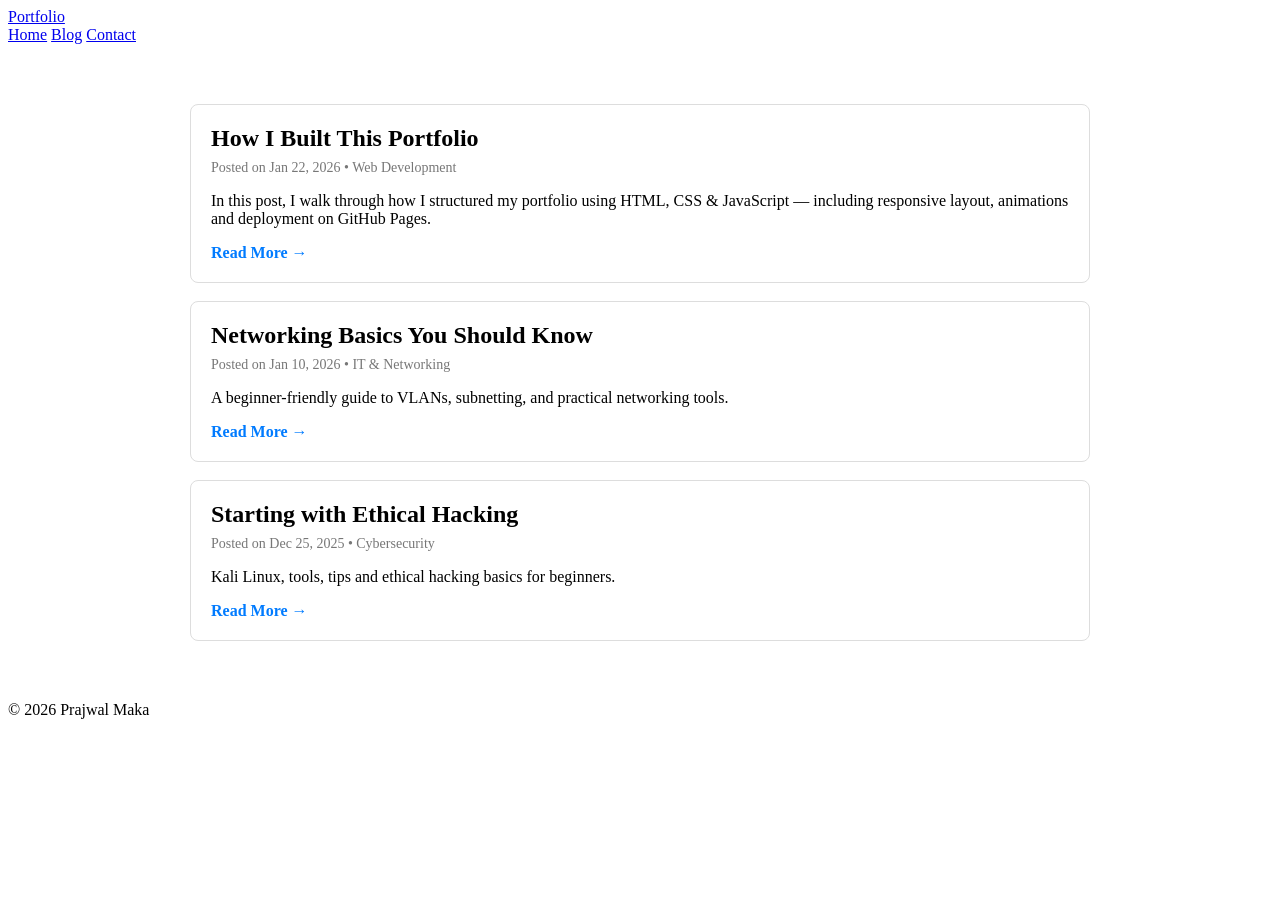
==== blog.html @ 4ab52809 "added blog.html" ====
<!DOCTYPE html>
<html lang="en">
<head>
  <meta charset="UTF-8">
  <meta name="viewport" content="width=device-width, initial-scale=1.0">
  <title>Blog | Prajwal Maka</title>
  <link rel="stylesheet" href="CSS/style.css">
  <style>
    /* Additional blog styles */
    .blog-section {
      max-width: 900px;
      margin: 60px auto;
      padding: 0 20px;
    }
    .blog-card {
      border: 1px solid #ddd;
      padding: 20px;
      margin: 18px 0;
      border-radius: 8px;
      transition: 0.3s;
    }
    .blog-card:hover {
      box-shadow: 0 2px 8px rgba(0,0,0,0.15);
    }
    .blog-card h2 {
      margin: 0 0 8px;
    }
    .blog-meta {
      color: #777;
      font-size: 14px;
      margin-bottom: 8px;
    }
    .read-more {
      color: #007bff;
      text-decoration: none;
      font-weight: bold;
    }
    .read-more:hover {
      text-decoration: underline;
    }
  </style>
</head>
<body>

  <!-- Include your existing Header -->
  <header class="header">
    <a href="index.html" class="logo">Portfolio</a>
    <nav class="navbar">
      <a href="index.html">Home</a>
      <a href="blog.html" class="active">Blog</a>
      <a href="contact.html">Contact</a>
    </nav>
  </header>

  <!-- Blog content -->
  <section class="blog-section">

    <div class="blog-card">
      <h2>How I Built This Portfolio</h2>
      <div class="blog-meta">Posted on Jan 22, 2026 • Web Development</div>
      <p>
        In this post, I walk through how I structured my portfolio using HTML, CSS & JavaScript —
        including responsive layout, animations and deployment on GitHub Pages.
      </p>
      <a href="#" class="read-more">Read More →</a>
    </div>

    <div class="blog-card">
      <h2>Networking Basics You Should Know</h2>
      <div class="blog-meta">Posted on Jan 10, 2026 • IT & Networking</div>
      <p>
        A beginner-friendly guide to VLANs, subnetting, and practical networking tools.
      </p>
      <a href="#" class="read-more">Read More →</a>
    </div>

    <div class="blog-card">
      <h2>Starting with Ethical Hacking</h2>
      <div class="blog-meta">Posted on Dec 25, 2025 • Cybersecurity</div>
      <p>
        Kali Linux, tools, tips and ethical hacking basics for beginners.
      </p>
      <a href="#" class="read-more">Read More →</a>
    </div>

  </section>

  <!-- Footer -->
  <footer class="footer">
    <p>&copy; 2026 Prajwal Maka</p>
  </footer>

</body>
</html>
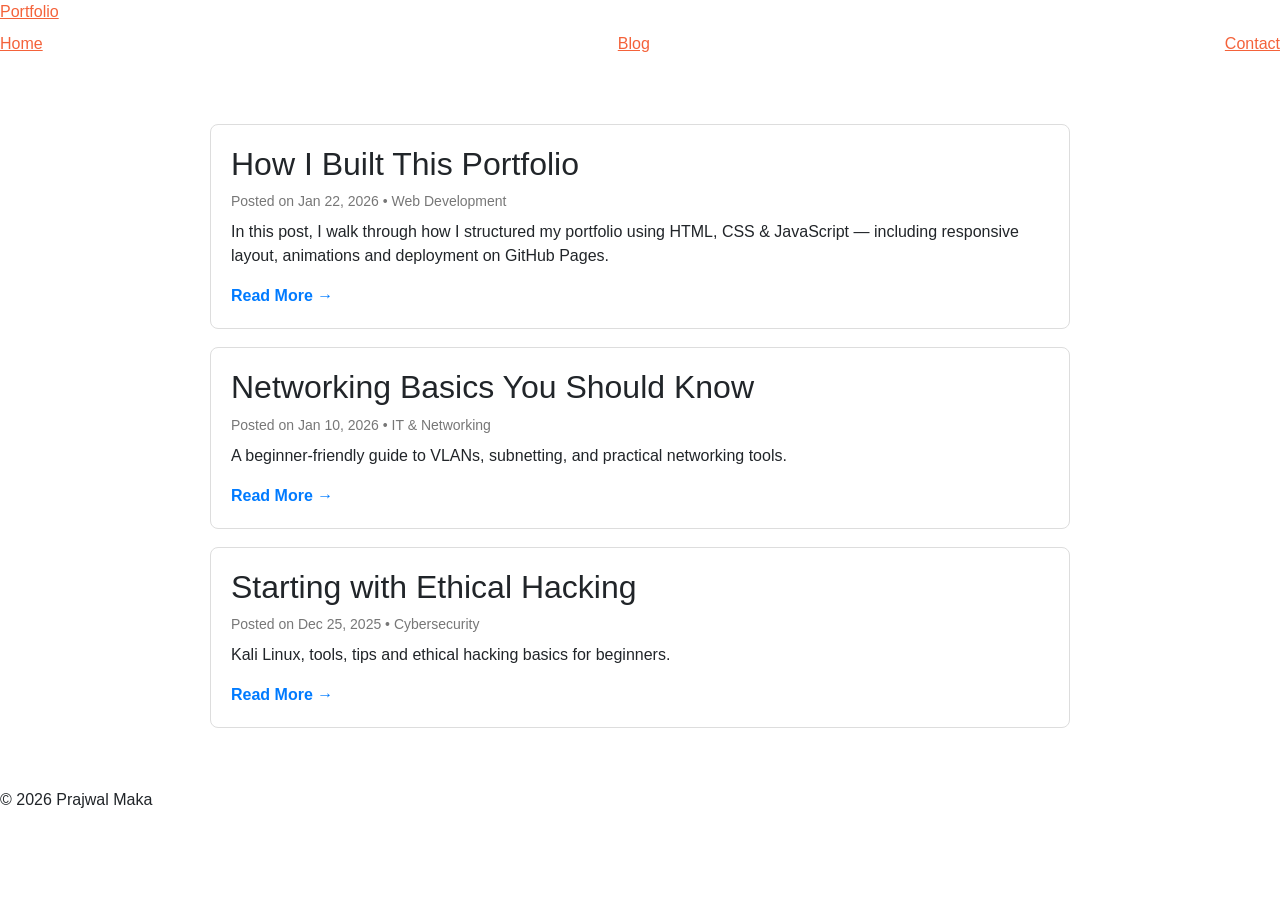
==== commit 87007131: "Update blog.html" ====
--- a/blog.html
+++ b/blog.html
@@ -4,7 +4,7 @@
   <meta charset="UTF-8">
   <meta name="viewport" content="width=device-width, initial-scale=1.0">
   <title>Blog | Prajwal Maka</title>
-  <link rel="stylesheet" href="CSS/style.css">
+  <link rel="stylesheet" href="CSS/styles.css">
   <style>
     /* Additional blog styles */
     .blog-section {
--- a/CSS/styles.css
+++ b/CSS/styles.css
@@ -0,0 +1,10997 @@
+
+@charset "UTF-8";
+/*!
+* Start Bootstrap - Creative v7.0.7 (https://startbootstrap.com/theme/creative)
+* Copyright 2013-2023 Start Bootstrap
+* Licensed under MIT (https://github.com/StartBootstrap/startbootstrap-creative/blob/master/LICENSE)
+*/
+/*!
+ * Bootstrap  v5.2.3 (https://getbootstrap.com/)
+ * Copyright 2011-2022 The Bootstrap Authors
+ * Copyright 2011-2022 Twitter, Inc.
+ * Licensed under MIT (https://github.com/twbs/bootstrap/blob/main/LICENSE)
+ */
+:root {
+  --bs-blue: #0d6efd;
+  --bs-indigo: #6610f2;
+  --bs-purple: #6f42c1;
+  --bs-pink: #d63384;
+  --bs-red: #dc3545;
+  --bs-orange: #f4623a;
+  --bs-yellow: #ffc107;
+  --bs-green: #198754;
+  --bs-teal: #20c997;
+  --bs-cyan: #0dcaf0;
+  --bs-black: #000;
+  --bs-white: #fff;
+  --bs-gray: #6c757d;
+  --bs-gray-dark: #343a40;
+  --bs-gray-100: #f8f9fa;
+  --bs-gray-200: #e9ecef;
+  --bs-gray-300: #dee2e6;
+  --bs-gray-400: #ced4da;
+  --bs-gray-500: #adb5bd;
+  --bs-gray-600: #6c757d;
+  --bs-gray-700: #495057;
+  --bs-gray-800: #343a40;
+  --bs-gray-900: #212529;
+  --bs-primary: #f4623a;
+  --bs-secondary: #6c757d;
+  --bs-success: #198754;
+  --bs-info: #0dcaf0;
+  --bs-warning: #ffc107;
+  --bs-danger: #dc3545;
+  --bs-light: #f8f9fa;
+  --bs-dark: #212529;
+  --bs-primary-rgb: 244, 98, 58;
+  --bs-secondary-rgb: 108, 117, 125;
+  --bs-success-rgb: 25, 135, 84;
+  --bs-info-rgb: 13, 202, 240;
+  --bs-warning-rgb: 255, 193, 7;
+  --bs-danger-rgb: 220, 53, 69;
+  --bs-light-rgb: 248, 249, 250;
+  --bs-dark-rgb: 33, 37, 41;
+  --bs-white-rgb: 255, 255, 255;
+  --bs-black-rgb: 0, 0, 0;
+  --bs-body-color-rgb: 33, 37, 41;
+  --bs-body-bg-rgb: 255, 255, 255;
+  --bs-font-sans-serif: "Merriweather Sans", -apple-system, BlinkMacSystemFont, "Segoe UI", Roboto, "Helvetica Neue", Arial, "Noto Sans", sans-serif, "Apple Color Emoji", "Segoe UI Emoji", "Segoe UI Symbol", "Noto Color Emoji";
+  --bs-font-monospace: SFMono-Regular, Menlo, Monaco, Consolas, "Liberation Mono", "Courier New", monospace;
+  --bs-gradient: linear-gradient(180deg, rgba(255, 255, 255, 0.15), rgba(255, 255, 255, 0));
+  --bs-body-font-family: Merriweather, -apple-system, BlinkMacSystemFont, Segoe UI, Roboto, Helvetica Neue, Arial, Noto Sans, sans-serif, Apple Color Emoji, Segoe UI Emoji, Segoe UI Symbol, Noto Color Emoji;
+  --bs-body-font-size: 1rem;
+  --bs-body-font-weight: 400;
+  --bs-body-line-height: 1.5;
+  --bs-body-color: #212529;
+  --bs-body-bg: #fff;
+  --bs-border-width: 1px;
+  --bs-border-style: solid;
+  --bs-border-color: #dee2e6;
+  --bs-border-color-translucent: rgba(0, 0, 0, 0.175);
+  --bs-border-radius: 0.375rem;
+  --bs-border-radius-sm: 0.25rem;
+  --bs-border-radius-lg: 0.5rem;
+  --bs-border-radius-xl: 1rem;
+  --bs-border-radius-2xl: 2rem;
+  --bs-border-radius-pill: 50rem;
+  --bs-link-color: #f4623a;
+  --bs-link-hover-color: #c34e2e;
+  --bs-code-color: #d63384;
+  --bs-highlight-bg: #fff3cd;
+}
+
+*,
+*::before,
+*::after {
+  box-sizing: border-box;
+}
+
+@media (prefers-reduced-motion: no-preference) {
+  :root {
+    scroll-behavior: smooth;
+  }
+}
+
+body {
+  margin: 0;
+  font-family: var(--bs-body-font-family);
+  font-size: var(--bs-body-font-size);
+  font-weight: var(--bs-body-font-weight);
+  line-height: var(--bs-body-line-height);
+  color: var(--bs-body-color);
+  text-align: var(--bs-body-text-align);
+  background-color: var(--bs-body-bg);
+  -webkit-text-size-adjust: 100%;
+  -webkit-tap-highlight-color: rgba(0, 0, 0, 0);
+}
+
+hr {
+  margin: 1rem 0;
+  color: inherit;
+  border: 0;
+  border-top: 1px solid;
+  opacity: 0.25;
+}
+
+h6, .h6, h5, .h5, h4, .h4, h3, .h3, h2, .h2, h1, .h1 {
+  margin-top: 0;
+  margin-bottom: 0.5rem;
+  font-family: "Merriweather Sans", -apple-system, BlinkMacSystemFont, "Segoe UI", Roboto, "Helvetica Neue", Arial, "Noto Sans", sans-serif, "Apple Color Emoji", "Segoe UI Emoji", "Segoe UI Symbol", "Noto Color Emoji";
+  font-weight: 500;
+  line-height: 1.2;
+}
+
+h1, .h1 {
+  font-size: calc(1.375rem + 1.5vw);
+}
+@media (min-width: 1200px) {
+  h1, .h1 {
+    font-size: 2.5rem;
+  }
+}
+
+h2, .h2 {
+  font-size: calc(1.325rem + 0.9vw);
+}
+@media (min-width: 1200px) {
+  h2, .h2 {
+    font-size: 2rem;
+  }
+}
+
+h3, .h3 {
+  font-size: calc(1.3rem + 0.6vw);
+}
+@media (min-width: 1200px) {
+  h3, .h3 {
+    font-size: 1.75rem;
+  }
+}
+
+h4, .h4 {
+  font-size: calc(1.275rem + 0.3vw);
+}
+@media (min-width: 1200px) {
+  h4, .h4 {
+    font-size: 1.5rem;
+  }
+}
+
+h5, .h5 {
+  font-size: 1.25rem;
+}
+
+h6, .h6 {
+  font-size: 1rem;
+}
+
+p {
+  margin-top: 0;
+  margin-bottom: 1rem;
+}
+
+abbr[title] {
+  -webkit-text-decoration: underline dotted;
+          text-decoration: underline dotted;
+  cursor: help;
+  -webkit-text-decoration-skip-ink: none;
+          text-decoration-skip-ink: none;
+}
+
+address {
+  margin-bottom: 1rem;
+  font-style: normal;
+  line-height: inherit;
+}
+
+ol,
+ul {
+  padding-left: 2rem;
+}
+
+ol,
+ul,
+dl {
+  margin-top: 0;
+  margin-bottom: 1rem;
+}
+
+ol ol,
+ul ul,
+ol ul,
+ul ol {
+  margin-bottom: 0;
+}
+
+dt {
+  font-weight: 700;
+}
+
+dd {
+  margin-bottom: 0.5rem;
+  margin-left: 0;
+}
+
+blockquote {
+  margin: 0 0 1rem;
+}
+
+b,
+strong {
+  font-weight: bolder;
+}
+
+small, .small {
+  font-size: 0.875em;
+}
+
+mark, .mark {
+  padding: 0.1875em;
+  background-color: var(--bs-highlight-bg);
+}
+
+sub,
+sup {
+  position: relative;
+  font-size: 0.75em;
+  line-height: 0;
+  vertical-align: baseline;
+}
+
+sub {
+  bottom: -0.25em;
+}
+
+sup {
+  top: -0.5em;
+}
+
+a {
+  color: var(--bs-link-color);
+  text-decoration: underline;
+}
+a:hover {
+  color: var(--bs-link-hover-color);
+}
+
+a:not([href]):not([class]), a:not([href]):not([class]):hover {
+  color: inherit;
+  text-decoration: none;
+}
+
+pre,
+code,
+kbd,
+samp {
+  font-family: var(--bs-font-monospace);
+  font-size: 1em;
+}
+
+pre {
+  display: block;
+  margin-top: 0;
+  margin-bottom: 1rem;
+  overflow: auto;
+  font-size: 0.875em;
+}
+pre code {
+  font-size: inherit;
+  color: inherit;
+  word-break: normal;
+}
+
+code {
+  font-size: 0.875em;
+  color: var(--bs-code-color);
+  word-wrap: break-word;
+}
+a > code {
+  color: inherit;
+}
+
+kbd {
+  padding: 0.1875rem 0.375rem;
+  font-size: 0.875em;
+  color: var(--bs-body-bg);
+  background-color: var(--bs-body-color);
+  border-radius: 0.25rem;
+}
+kbd kbd {
+  padding: 0;
+  font-size: 1em;
+}
+
+figure {
+  margin: 0 0 1rem;
+}
+
+img,
+svg {
+  vertical-align: middle;
+}
+
+table {
+  caption-side: bottom;
+  border-collapse: collapse;
+}
+
+caption {
+  padding-top: 0.5rem;
+  padding-bottom: 0.5rem;
+  color: #6c757d;
+  text-align: left;
+}
+
+th {
+  text-align: inherit;
+  text-align: -webkit-match-parent;
+}
+
+thead,
+tbody,
+tfoot,
+tr,
+td,
+th {
+  border-color: inherit;
+  border-style: solid;
+  border-width: 0;
+}
+
+label {
+  display: inline-block;
+}
+
+button {
+  border-radius: 0;
+}
+
+button:focus:not(:focus-visible) {
+  outline: 0;
+}
+
+input,
+button,
+select,
+optgroup,
+textarea {
+  margin: 0;
+  font-family: inherit;
+  font-size: inherit;
+  line-height: inherit;
+}
+
+button,
+select {
+  text-transform: none;
+}
+
+[role=button] {
+  cursor: pointer;
+}
+
+select {
+  word-wrap: normal;
+}
+select:disabled {
+  opacity: 1;
+}
+
+[list]:not([type=date]):not([type=datetime-local]):not([type=month]):not([type=week]):not([type=time])::-webkit-calendar-picker-indicator {
+  display: none !important;
+}
+
+button,
+[type=button],
+[type=reset],
+[type=submit] {
+  -webkit-appearance: button;
+}
+button:not(:disabled),
+[type=button]:not(:disabled),
+[type=reset]:not(:disabled),
+[type=submit]:not(:disabled) {
+  cursor: pointer;
+}
+
+::-moz-focus-inner {
+  padding: 0;
+  border-style: none;
+}
+
+textarea {
+  resize: vertical;
+}
+
+fieldset {
+  min-width: 0;
+  padding: 0;
+  margin: 0;
+  border: 0;
+}
+
+legend {
+  float: left;
+  width: 100%;
+  padding: 0;
+  margin-bottom: 0.5rem;
+  font-size: calc(1.275rem + 0.3vw);
+  line-height: inherit;
+}
+@media (min-width: 1200px) {
+  legend {
+    font-size: 1.5rem;
+  }
+}
+legend + * {
+  clear: left;
+}
+
+::-webkit-datetime-edit-fields-wrapper,
+::-webkit-datetime-edit-text,
+::-webkit-datetime-edit-minute,
+::-webkit-datetime-edit-hour-field,
+::-webkit-datetime-edit-day-field,
+::-webkit-datetime-edit-month-field,
+::-webkit-datetime-edit-year-field {
+  padding: 0;
+}
+
+::-webkit-inner-spin-button {
+  height: auto;
+}
+
+[type=search] {
+  outline-offset: -2px;
+  -webkit-appearance: textfield;
+}
+
+/* rtl:raw:
+[type="tel"],
+[type="url"],
+[type="email"],
+[type="number"] {
+  direction: ltr;
+}
+*/
+::-webkit-search-decoration {
+  -webkit-appearance: none;
+}
+
+::-webkit-color-swatch-wrapper {
+  padding: 0;
+}
+
+::file-selector-button {
+  font: inherit;
+  -webkit-appearance: button;
+}
+
+output {
+  display: inline-block;
+}
+
+iframe {
+  border: 0;
+}
+
+summary {
+  display: list-item;
+  cursor: pointer;
+}
+
+progress {
+  vertical-align: baseline;
+}
+
+[hidden] {
+  display: none !important;
+}
+
+.lead {
+  font-size: 1.25rem;
+  font-weight: 300;
+}
+
+.display-1 {
+  font-size: calc(1.625rem + 4.5vw);
+  font-weight: 300;
+  line-height: 1.2;
+}
+@media (min-width: 1200px) {
+  .display-1 {
+    font-size: 5rem;
+  }
+}
+
+.display-2 {
+  font-size: calc(1.575rem + 3.9vw);
+  font-weight: 300;
+  line-height: 1.2;
+}
+@media (min-width: 1200px) {
+  .display-2 {
+    font-size: 4.5rem;
+  }
+}
+
+.display-3 {
+  font-size: calc(1.525rem + 3.3vw);
+  font-weight: 300;
+  line-height: 1.2;
+}
+@media (min-width: 1200px) {
+  .display-3 {
+    font-size: 4rem;
+  }
+}
+
+.display-4 {
+  font-size: calc(1.475rem + 2.7vw);
+  font-weight: 300;
+  line-height: 1.2;
+}
+@media (min-width: 1200px) {
+  .display-4 {
+    font-size: 3.5rem;
+  }
+}
+
+.display-5 {
+  font-size: calc(1.425rem + 2.1vw);
+  font-weight: 300;
+  line-height: 1.2;
+}
+@media (min-width: 1200px) {
+  .display-5 {
+    font-size: 3rem;
+  }
+}
+
+.display-6 {
+  font-size: calc(1.375rem + 1.5vw);
+  font-weight: 300;
+  line-height: 1.2;
+}
+@media (min-width: 1200px) {
+  .display-6 {
+    font-size: 2.5rem;
+  }
+}
+
+.list-unstyled {
+  padding-left: 0;
+  list-style: none;
+}
+
+.list-inline {
+  padding-left: 0;
+  list-style: none;
+}
+
+.list-inline-item {
+  display: inline-block;
+}
+.list-inline-item:not(:last-child) {
+  margin-right: 0.5rem;
+}
+
+.initialism {
+  font-size: 0.875em;
+  text-transform: uppercase;
+}
+
+.blockquote {
+  margin-bottom: 1rem;
+  font-size: 1.25rem;
+}
+.blockquote > :last-child {
+  margin-bottom: 0;
+}
+
+.blockquote-footer {
+  margin-top: -1rem;
+  margin-bottom: 1rem;
+  font-size: 0.875em;
+  color: #6c757d;
+}
+.blockquote-footer::before {
+  content: "— ";
+}
+
+.img-fluid {
+  max-width: 100%;
+  height: auto;
+}
+
+.img-thumbnail {
+  padding: 0.25rem;
+  background-color: #fff;
+  border: 1px solid var(--bs-border-color);
+  border-radius: 0.375rem;
+  max-width: 100%;
+  height: auto;
+}
+
+.figure {
+  display: inline-block;
+}
+
+.figure-img {
+  margin-bottom: 0.5rem;
+  line-height: 1;
+}
+
+.figure-caption {
+  font-size: 0.875em;
+  color: #6c757d;
+}
+
+.container,
+.container-fluid,
+.container-xxl,
+.container-xl,
+.container-lg,
+.container-md,
+.container-sm {
+  --bs-gutter-x: 1.5rem;
+  --bs-gutter-y: 0;
+  width: 100%;
+  padding-right: calc(var(--bs-gutter-x) * 0.5);
+  padding-left: calc(var(--bs-gutter-x) * 0.5);
+  margin-right: auto;
+  margin-left: auto;
+}
+
+@media (min-width: 576px) {
+  .container-sm, .container {
+    max-width: 540px;
+  }
+}
+@media (min-width: 768px) {
+  .container-md, .container-sm, .container {
+    max-width: 720px;
+  }
+}
+@media (min-width: 992px) {
+  .container-lg, .container-md, .container-sm, .container {
+    max-width: 960px;
+  }
+}
+@media (min-width: 1200px) {
+  .container-xl, .container-lg, .container-md, .container-sm, .container {
+    max-width: 1140px;
+  }
+}
+@media (min-width: 1400px) {
+  .container-xxl, .container-xl, .container-lg, .container-md, .container-sm, .container {
+    max-width: 1320px;
+  }
+}
+.row {
+  --bs-gutter-x: 1.5rem;
+  --bs-gutter-y: 0;
+  display: flex;
+  flex-wrap: wrap;
+  margin-top: calc(-1 * var(--bs-gutter-y));
+  margin-right: calc(-0.5 * var(--bs-gutter-x));
+  margin-left: calc(-0.5 * var(--bs-gutter-x));
+}
+.row > * {
+  flex-shrink: 0;
+  width: 100%;
+  max-width: 100%;
+  padding-right: calc(var(--bs-gutter-x) * 0.5);
+  padding-left: calc(var(--bs-gutter-x) * 0.5);
+  margin-top: var(--bs-gutter-y);
+}
+
+.col {
+  flex: 1 0 0%;
+}
+
+.row-cols-auto > * {
+  flex: 0 0 auto;
+  width: auto;
+}
+
+.row-cols-1 > * {
+  flex: 0 0 auto;
+  width: 100%;
+}
+
+.row-cols-2 > * {
+  flex: 0 0 auto;
+  width: 50%;
+}
+
+.row-cols-3 > * {
+  flex: 0 0 auto;
+  width: 33.3333333333%;
+}
+
+.row-cols-4 > * {
+  flex: 0 0 auto;
+  width: 25%;
+}
+
+.row-cols-5 > * {
+  flex: 0 0 auto;
+  width: 20%;
+}
+
+.row-cols-6 > * {
+  flex: 0 0 auto;
+  width: 16.6666666667%;
+}
+
+.col-auto {
+  flex: 0 0 auto;
+  width: auto;
+}
+
+.col-1 {
+  flex: 0 0 auto;
+  width: 8.33333333%;
+}
+
+.col-2 {
+  flex: 0 0 auto;
+  width: 16.66666667%;
+}
+
+.col-3 {
+  flex: 0 0 auto;
+  width: 25%;
+}
+
+.col-4 {
+  flex: 0 0 auto;
+  width: 33.33333333%;
+}
+
+.col-5 {
+  flex: 0 0 auto;
+  width: 41.66666667%;
+}
+
+.col-6 {
+  flex: 0 0 auto;
+  width: 50%;
+}
+
+.col-7 {
+  flex: 0 0 auto;
+  width: 58.33333333%;
+}
+
+.col-8 {
+  flex: 0 0 auto;
+  width: 66.66666667%;
+}
+
+.col-9 {
+  flex: 0 0 auto;
+  width: 75%;
+}
+
+.col-10 {
+  flex: 0 0 auto;
+  width: 83.33333333%;
+}
+
+.col-11 {
+  flex: 0 0 auto;
+  width: 91.66666667%;
+}
+
+.col-12 {
+  flex: 0 0 auto;
+  width: 100%;
+}
+
+.offset-1 {
+  margin-left: 8.33333333%;
+}
+
+.offset-2 {
+  margin-left: 16.66666667%;
+}
+
+.offset-3 {
+  margin-left: 25%;
+}
+
+.offset-4 {
+  margin-left: 33.33333333%;
+}
+
+.offset-5 {
+  margin-left: 41.66666667%;
+}
+
+.offset-6 {
+  margin-left: 50%;
+}
+
+.offset-7 {
+  margin-left: 58.33333333%;
+}
+
+.offset-8 {
+  margin-left: 66.66666667%;
+}
+
+.offset-9 {
+  margin-left: 75%;
+}
+
+.offset-10 {
+  margin-left: 83.33333333%;
+}
+
+.offset-11 {
+  margin-left: 91.66666667%;
+}
+
+.g-0,
+.gx-0 {
+  --bs-gutter-x: 0;
+}
+
+.g-0,
+.gy-0 {
+  --bs-gutter-y: 0;
+}
+
+.g-1,
+.gx-1 {
+  --bs-gutter-x: 0.25rem;
+}
+
+.g-1,
+.gy-1 {
+  --bs-gutter-y: 0.25rem;
+}
+
+.g-2,
+.gx-2 {
+  --bs-gutter-x: 0.5rem;
+}
+
+.g-2,
+.gy-2 {
+  --bs-gutter-y: 0.5rem;
+}
+
+.g-3,
+.gx-3 {
+  --bs-gutter-x: 1rem;
+}
+
+.g-3,
+.gy-3 {
+  --bs-gutter-y: 1rem;
+}
+
+.g-4,
+.gx-4 {
+  --bs-gutter-x: 1.5rem;
+}
+
+.g-4,
+.gy-4 {
+  --bs-gutter-y: 1.5rem;
+}
+
+.g-5,
+.gx-5 {
+  --bs-gutter-x: 3rem;
+}
+
+.g-5,
+.gy-5 {
+  --bs-gutter-y: 3rem;
+}
+
+@media (min-width: 576px) {
+  .col-sm {
+    flex: 1 0 0%;
+  }
+  .row-cols-sm-auto > * {
+    flex: 0 0 auto;
+    width: auto;
+  }
+  .row-cols-sm-1 > * {
+    flex: 0 0 auto;
+    width: 100%;
+  }
+  .row-cols-sm-2 > * {
+    flex: 0 0 auto;
+    width: 50%;
+  }
+  .row-cols-sm-3 > * {
+    flex: 0 0 auto;
+    width: 33.3333333333%;
+  }
+  .row-cols-sm-4 > * {
+    flex: 0 0 auto;
+    width: 25%;
+  }
+  .row-cols-sm-5 > * {
+    flex: 0 0 auto;
+    width: 20%;
+  }
+  .row-cols-sm-6 > * {
+    flex: 0 0 auto;
+    width: 16.6666666667%;
+  }
+  .col-sm-auto {
+    flex: 0 0 auto;
+    width: auto;
+  }
+  .col-sm-1 {
+    flex: 0 0 auto;
+    width: 8.33333333%;
+  }
+  .col-sm-2 {
+    flex: 0 0 auto;
+    width: 16.66666667%;
+  }
+  .col-sm-3 {
+    flex: 0 0 auto;
+    width: 25%;
+  }
+  .col-sm-4 {
+    flex: 0 0 auto;
+    width: 33.33333333%;
+  }
+  .col-sm-5 {
+    flex: 0 0 auto;
+    width: 41.66666667%;
+  }
+  .col-sm-6 {
+    flex: 0 0 auto;
+    width: 50%;
+  }
+  .col-sm-7 {
+    flex: 0 0 auto;
+    width: 58.33333333%;
+  }
+  .col-sm-8 {
+    flex: 0 0 auto;
+    width: 66.66666667%;
+  }
+  .col-sm-9 {
+    flex: 0 0 auto;
+    width: 75%;
+  }
+  .col-sm-10 {
+    flex: 0 0 auto;
+    width: 83.33333333%;
+  }
+  .col-sm-11 {
+    flex: 0 0 auto;
+    width: 91.66666667%;
+  }
+  .col-sm-12 {
+    flex: 0 0 auto;
+    width: 100%;
+  }
+  .offset-sm-0 {
+    margin-left: 0;
+  }
+  .offset-sm-1 {
+    margin-left: 8.33333333%;
+  }
+  .offset-sm-2 {
+    margin-left: 16.66666667%;
+  }
+  .offset-sm-3 {
+    margin-left: 25%;
+  }
+  .offset-sm-4 {
+    margin-left: 33.33333333%;
+  }
+  .offset-sm-5 {
+    margin-left: 41.66666667%;
+  }
+  .offset-sm-6 {
+    margin-left: 50%;
+  }
+  .offset-sm-7 {
+    margin-left: 58.33333333%;
+  }
+  .offset-sm-8 {
+    margin-left: 66.66666667%;
+  }
+  .offset-sm-9 {
+    margin-left: 75%;
+  }
+  .offset-sm-10 {
+    margin-left: 83.33333333%;
+  }
+  .offset-sm-11 {
+    margin-left: 91.66666667%;
+  }
+  .g-sm-0,
+  .gx-sm-0 {
+    --bs-gutter-x: 0;
+  }
+  .g-sm-0,
+  .gy-sm-0 {
+    --bs-gutter-y: 0;
+  }
+  .g-sm-1,
+  .gx-sm-1 {
+    --bs-gutter-x: 0.25rem;
+  }
+  .g-sm-1,
+  .gy-sm-1 {
+    --bs-gutter-y: 0.25rem;
+  }
+  .g-sm-2,
+  .gx-sm-2 {
+    --bs-gutter-x: 0.5rem;
+  }
+  .g-sm-2,
+  .gy-sm-2 {
+    --bs-gutter-y: 0.5rem;
+  }
+  .g-sm-3,
+  .gx-sm-3 {
+    --bs-gutter-x: 1rem;
+  }
+  .g-sm-3,
+  .gy-sm-3 {
+    --bs-gutter-y: 1rem;
+  }
+  .g-sm-4,
+  .gx-sm-4 {
+    --bs-gutter-x: 1.5rem;
+  }
+  .g-sm-4,
+  .gy-sm-4 {
+    --bs-gutter-y: 1.5rem;
+  }
+  .g-sm-5,
+  .gx-sm-5 {
+    --bs-gutter-x: 3rem;
+  }
+  .g-sm-5,
+  .gy-sm-5 {
+    --bs-gutter-y: 3rem;
+  }
+}
+@media (min-width: 768px) {
+  .col-md {
+    flex: 1 0 0%;
+  }
+  .row-cols-md-auto > * {
+    flex: 0 0 auto;
+    width: auto;
+  }
+  .row-cols-md-1 > * {
+    flex: 0 0 auto;
+    width: 100%;
+  }
+  .row-cols-md-2 > * {
+    flex: 0 0 auto;
+    width: 50%;
+  }
+  .row-cols-md-3 > * {
+    flex: 0 0 auto;
+    width: 33.3333333333%;
+  }
+  .row-cols-md-4 > * {
+    flex: 0 0 auto;
+    width: 25%;
+  }
+  .row-cols-md-5 > * {
+    flex: 0 0 auto;
+    width: 20%;
+  }
+  .row-cols-md-6 > * {
+    flex: 0 0 auto;
+    width: 16.6666666667%;
+  }
+  .col-md-auto {
+    flex: 0 0 auto;
+    width: auto;
+  }
+  .col-md-1 {
+    flex: 0 0 auto;
+    width: 8.33333333%;
+  }
+  .col-md-2 {
+    flex: 0 0 auto;
+    width: 16.66666667%;
+  }
+  .col-md-3 {
+    flex: 0 0 auto;
+    width: 25%;
+  }
+  .col-md-4 {
+    flex: 0 0 auto;
+    width: 33.33333333%;
+  }
+  .col-md-5 {
+    flex: 0 0 auto;
+    width: 41.66666667%;
+  }
+  .col-md-6 {
+    flex: 0 0 auto;
+    width: 50%;
+  }
+  .col-md-7 {
+    flex: 0 0 auto;
+    width: 58.33333333%;
+  }
+  .col-md-8 {
+    flex: 0 0 auto;
+    width: 66.66666667%;
+  }
+  .col-md-9 {
+    flex: 0 0 auto;
+    width: 75%;
+  }
+  .col-md-10 {
+    flex: 0 0 auto;
+    width: 83.33333333%;
+  }
+  .col-md-11 {
+    flex: 0 0 auto;
+    width: 91.66666667%;
+  }
+  .col-md-12 {
+    flex: 0 0 auto;
+    width: 100%;
+  }
+  .offset-md-0 {
+    margin-left: 0;
+  }
+  .offset-md-1 {
+    margin-left: 8.33333333%;
+  }
+  .offset-md-2 {
+    margin-left: 16.66666667%;
+  }
+  .offset-md-3 {
+    margin-left: 25%;
+  }
+  .offset-md-4 {
+    margin-left: 33.33333333%;
+  }
+  .offset-md-5 {
+    margin-left: 41.66666667%;
+  }
+  .offset-md-6 {
+    margin-left: 50%;
+  }
+  .offset-md-7 {
+    margin-left: 58.33333333%;
+  }
+  .offset-md-8 {
+    margin-left: 66.66666667%;
+  }
+  .offset-md-9 {
+    margin-left: 75%;
+  }
+  .offset-md-10 {
+    margin-left: 83.33333333%;
+  }
+  .offset-md-11 {
+    margin-left: 91.66666667%;
+  }
+  .g-md-0,
+  .gx-md-0 {
+    --bs-gutter-x: 0;
+  }
+  .g-md-0,
+  .gy-md-0 {
+    --bs-gutter-y: 0;
+  }
+  .g-md-1,
+  .gx-md-1 {
+    --bs-gutter-x: 0.25rem;
+  }
+  .g-md-1,
+  .gy-md-1 {
+    --bs-gutter-y: 0.25rem;
+  }
+  .g-md-2,
+  .gx-md-2 {
+    --bs-gutter-x: 0.5rem;
+  }
+  .g-md-2,
+  .gy-md-2 {
+    --bs-gutter-y: 0.5rem;
+  }
+  .g-md-3,
+  .gx-md-3 {
+    --bs-gutter-x: 1rem;
+  }
+  .g-md-3,
+  .gy-md-3 {
+    --bs-gutter-y: 1rem;
+  }
+  .g-md-4,
+  .gx-md-4 {
+    --bs-gutter-x: 1.5rem;
+  }
+  .g-md-4,
+  .gy-md-4 {
+    --bs-gutter-y: 1.5rem;
+  }
+  .g-md-5,
+  .gx-md-5 {
+    --bs-gutter-x: 3rem;
+  }
+  .g-md-5,
+  .gy-md-5 {
+    --bs-gutter-y: 3rem;
+  }
+}
+@media (min-width: 992px) {
+  .col-lg {
+    flex: 1 0 0%;
+  }
+  .row-cols-lg-auto > * {
+    flex: 0 0 auto;
+    width: auto;
+  }
+  .row-cols-lg-1 > * {
+    flex: 0 0 auto;
+    width: 100%;
+  }
+  .row-cols-lg-2 > * {
+    flex: 0 0 auto;
+    width: 50%;
+  }
+  .row-cols-lg-3 > * {
+    flex: 0 0 auto;
+    width: 33.3333333333%;
+  }
+  .row-cols-lg-4 > * {
+    flex: 0 0 auto;
+    width: 25%;
+  }
+  .row-cols-lg-5 > * {
+    flex: 0 0 auto;
+    width: 20%;
+  }
+  .row-cols-lg-6 > * {
+    flex: 0 0 auto;
+    width: 16.6666666667%;
+  }
+  .col-lg-auto {
+    flex: 0 0 auto;
+    width: auto;
+  }
+  .col-lg-1 {
+    flex: 0 0 auto;
+    width: 8.33333333%;
+  }
+  .col-lg-2 {
+    flex: 0 0 auto;
+    width: 16.66666667%;
+  }
+  .col-lg-3 {
+    flex: 0 0 auto;
+    width: 25%;
+  }
+  .col-lg-4 {
+    flex: 0 0 auto;
+    width: 33.33333333%;
+  }
+  .col-lg-5 {
+    flex: 0 0 auto;
+    width: 41.66666667%;
+  }
+  .col-lg-6 {
+    flex: 0 0 auto;
+    width: 50%;
+  }
+  .col-lg-7 {
+    flex: 0 0 auto;
+    width: 58.33333333%;
+  }
+  .col-lg-8 {
+    flex: 0 0 auto;
+    width: 66.66666667%;
+  }
+  .col-lg-9 {
+    flex: 0 0 auto;
+    width: 75%;
+  }
+  .col-lg-10 {
+    flex: 0 0 auto;
+    width: 83.33333333%;
+  }
+  .col-lg-11 {
+    flex: 0 0 auto;
+    width: 91.66666667%;
+  }
+  .col-lg-12 {
+    flex: 0 0 auto;
+    width: 100%;
+  }
+  .offset-lg-0 {
+    margin-left: 0;
+  }
+  .offset-lg-1 {
+    margin-left: 8.33333333%;
+  }
+  .offset-lg-2 {
+    margin-left: 16.66666667%;
+  }
+  .offset-lg-3 {
+    margin-left: 25%;
+  }
+  .offset-lg-4 {
+    margin-left: 33.33333333%;
+  }
+  .offset-lg-5 {
+    margin-left: 41.66666667%;
+  }
+  .offset-lg-6 {
+    margin-left: 50%;
+  }
+  .offset-lg-7 {
+    margin-left: 58.33333333%;
+  }
+  .offset-lg-8 {
+    margin-left: 66.66666667%;
+  }
+  .offset-lg-9 {
+    margin-left: 75%;
+  }
+  .offset-lg-10 {
+    margin-left: 83.33333333%;
+  }
+  .offset-lg-11 {
+    margin-left: 91.66666667%;
+  }
+  .g-lg-0,
+  .gx-lg-0 {
+    --bs-gutter-x: 0;
+  }
+  .g-lg-0,
+  .gy-lg-0 {
+    --bs-gutter-y: 0;
+  }
+  .g-lg-1,
+  .gx-lg-1 {
+    --bs-gutter-x: 0.25rem;
+  }
+  .g-lg-1,
+  .gy-lg-1 {
+    --bs-gutter-y: 0.25rem;
+  }
+  .g-lg-2,
+  .gx-lg-2 {
+    --bs-gutter-x: 0.5rem;
+  }
+  .g-lg-2,
+  .gy-lg-2 {
+    --bs-gutter-y: 0.5rem;
+  }
+  .g-lg-3,
+  .gx-lg-3 {
+    --bs-gutter-x: 1rem;
+  }
+  .g-lg-3,
+  .gy-lg-3 {
+    --bs-gutter-y: 1rem;
+  }
+  .g-lg-4,
+  .gx-lg-4 {
+    --bs-gutter-x: 1.5rem;
+  }
+  .g-lg-4,
+  .gy-lg-4 {
+    --bs-gutter-y: 1.5rem;
+  }
+  .g-lg-5,
+  .gx-lg-5 {
+    --bs-gutter-x: 3rem;
+  }
+  .g-lg-5,
+  .gy-lg-5 {
+    --bs-gutter-y: 3rem;
+  }
+}
+@media (min-width: 1200px) {
+  .col-xl {
+    flex: 1 0 0%;
+  }
+  .row-cols-xl-auto > * {
+    flex: 0 0 auto;
+    width: auto;
+  }
+  .row-cols-xl-1 > * {
+    flex: 0 0 auto;
+    width: 100%;
+  }
+  .row-cols-xl-2 > * {
+    flex: 0 0 auto;
+    width: 50%;
+  }
+  .row-cols-xl-3 > * {
+    flex: 0 0 auto;
+    width: 33.3333333333%;
+  }
+  .row-cols-xl-4 > * {
+    flex: 0 0 auto;
+    width: 25%;
+  }
+  .row-cols-xl-5 > * {
+    flex: 0 0 auto;
+    width: 20%;
+  }
+  .row-cols-xl-6 > * {
+    flex: 0 0 auto;
+    width: 16.6666666667%;
+  }
+  .col-xl-auto {
+    flex: 0 0 auto;
+    width: auto;
+  }
+  .col-xl-1 {
+    flex: 0 0 auto;
+    width: 8.33333333%;
+  }
+  .col-xl-2 {
+    flex: 0 0 auto;
+    width: 16.66666667%;
+  }
+  .col-xl-3 {
+    flex: 0 0 auto;
+    width: 25%;
+  }
+  .col-xl-4 {
+    flex: 0 0 auto;
+    width: 33.33333333%;
+  }
+  .col-xl-5 {
+    flex: 0 0 auto;
+    width: 41.66666667%;
+  }
+  .col-xl-6 {
+    flex: 0 0 auto;
+    width: 50%;
+  }
+  .col-xl-7 {
+    flex: 0 0 auto;
+    width: 58.33333333%;
+  }
+  .col-xl-8 {
+    flex: 0 0 auto;
+    width: 66.66666667%;
+  }
+  .col-xl-9 {
+    flex: 0 0 auto;
+    width: 75%;
+  }
+  .col-xl-10 {
+    flex: 0 0 auto;
+    width: 83.33333333%;
+  }
+  .col-xl-11 {
+    flex: 0 0 auto;
+    width: 91.66666667%;
+  }
+  .col-xl-12 {
+    flex: 0 0 auto;
+    width: 100%;
+  }
+  .offset-xl-0 {
+    margin-left: 0;
+  }
+  .offset-xl-1 {
+    margin-left: 8.33333333%;
+  }
+  .offset-xl-2 {
+    margin-left: 16.66666667%;
+  }
+  .offset-xl-3 {
+    margin-left: 25%;
+  }
+  .offset-xl-4 {
+    margin-left: 33.33333333%;
+  }
+  .offset-xl-5 {
+    margin-left: 41.66666667%;
+  }
+  .offset-xl-6 {
+    margin-left: 50%;
+  }
+  .offset-xl-7 {
+    margin-left: 58.33333333%;
+  }
+  .offset-xl-8 {
+    margin-left: 66.66666667%;
+  }
+  .offset-xl-9 {
+    margin-left: 75%;
+  }
+  .offset-xl-10 {
+    margin-left: 83.33333333%;
+  }
+  .offset-xl-11 {
+    margin-left: 91.66666667%;
+  }
+  .g-xl-0,
+  .gx-xl-0 {
+    --bs-gutter-x: 0;
+  }
+  .g-xl-0,
+  .gy-xl-0 {
+    --bs-gutter-y: 0;
+  }
+  .g-xl-1,
+  .gx-xl-1 {
+    --bs-gutter-x: 0.25rem;
+  }
+  .g-xl-1,
+  .gy-xl-1 {
+    --bs-gutter-y: 0.25rem;
+  }
+  .g-xl-2,
+  .gx-xl-2 {
+    --bs-gutter-x: 0.5rem;
+  }
+  .g-xl-2,
+  .gy-xl-2 {
+    --bs-gutter-y: 0.5rem;
+  }
+  .g-xl-3,
+  .gx-xl-3 {
+    --bs-gutter-x: 1rem;
+  }
+  .g-xl-3,
+  .gy-xl-3 {
+    --bs-gutter-y: 1rem;
+  }
+  .g-xl-4,
+  .gx-xl-4 {
+    --bs-gutter-x: 1.5rem;
+  }
+  .g-xl-4,
+  .gy-xl-4 {
+    --bs-gutter-y: 1.5rem;
+  }
+  .g-xl-5,
+  .gx-xl-5 {
+    --bs-gutter-x: 3rem;
+  }
+  .g-xl-5,
+  .gy-xl-5 {
+    --bs-gutter-y: 3rem;
+  }
+}
+@media (min-width: 1400px) {
+  .col-xxl {
+    flex: 1 0 0%;
+  }
+  .row-cols-xxl-auto > * {
+    flex: 0 0 auto;
+    width: auto;
+  }
+  .row-cols-xxl-1 > * {
+    flex: 0 0 auto;
+    width: 100%;
+  }
+  .row-cols-xxl-2 > * {
+    flex: 0 0 auto;
+    width: 50%;
+  }
+  .row-cols-xxl-3 > * {
+    flex: 0 0 auto;
+    width: 33.3333333333%;
+  }
+  .row-cols-xxl-4 > * {
+    flex: 0 0 auto;
+    width: 25%;
+  }
+  .row-cols-xxl-5 > * {
+    flex: 0 0 auto;
+    width: 20%;
+  }
+  .row-cols-xxl-6 > * {
+    flex: 0 0 auto;
+    width: 16.6666666667%;
+  }
+  .col-xxl-auto {
+    flex: 0 0 auto;
+    width: auto;
+  }
+  .col-xxl-1 {
+    flex: 0 0 auto;
+    width: 8.33333333%;
+  }
+  .col-xxl-2 {
+    flex: 0 0 auto;
+    width: 16.66666667%;
+  }
+  .col-xxl-3 {
+    flex: 0 0 auto;
+    width: 25%;
+  }
+  .col-xxl-4 {
+    flex: 0 0 auto;
+    width: 33.33333333%;
+  }
+  .col-xxl-5 {
+    flex: 0 0 auto;
+    width: 41.66666667%;
+  }
+  .col-xxl-6 {
+    flex: 0 0 auto;
+    width: 50%;
+  }
+  .col-xxl-7 {
+    flex: 0 0 auto;
+    width: 58.33333333%;
+  }
+  .col-xxl-8 {
+    flex: 0 0 auto;
+    width: 66.66666667%;
+  }
+  .col-xxl-9 {
+    flex: 0 0 auto;
+    width: 75%;
+  }
+  .col-xxl-10 {
+    flex: 0 0 auto;
+    width: 83.33333333%;
+  }
+  .col-xxl-11 {
+    flex: 0 0 auto;
+    width: 91.66666667%;
+  }
+  .col-xxl-12 {
+    flex: 0 0 auto;
+    width: 100%;
+  }
+  .offset-xxl-0 {
+    margin-left: 0;
+  }
+  .offset-xxl-1 {
+    margin-left: 8.33333333%;
+  }
+  .offset-xxl-2 {
+    margin-left: 16.66666667%;
+  }
+  .offset-xxl-3 {
+    margin-left: 25%;
+  }
+  .offset-xxl-4 {
+    margin-left: 33.33333333%;
+  }
+  .offset-xxl-5 {
+    margin-left: 41.66666667%;
+  }
+  .offset-xxl-6 {
+    margin-left: 50%;
+  }
+  .offset-xxl-7 {
+    margin-left: 58.33333333%;
+  }
+  .offset-xxl-8 {
+    margin-left: 66.66666667%;
+  }
+  .offset-xxl-9 {
+    margin-left: 75%;
+  }
+  .offset-xxl-10 {
+    margin-left: 83.33333333%;
+  }
+  .offset-xxl-11 {
+    margin-left: 91.66666667%;
+  }
+  .g-xxl-0,
+  .gx-xxl-0 {
+    --bs-gutter-x: 0;
+  }
+  .g-xxl-0,
+  .gy-xxl-0 {
+    --bs-gutter-y: 0;
+  }
+  .g-xxl-1,
+  .gx-xxl-1 {
+    --bs-gutter-x: 0.25rem;
+  }
+  .g-xxl-1,
+  .gy-xxl-1 {
+    --bs-gutter-y: 0.25rem;
+  }
+  .g-xxl-2,
+  .gx-xxl-2 {
+    --bs-gutter-x: 0.5rem;
+  }
+  .g-xxl-2,
+  .gy-xxl-2 {
+    --bs-gutter-y: 0.5rem;
+  }
+  .g-xxl-3,
+  .gx-xxl-3 {
+    --bs-gutter-x: 1rem;
+  }
+  .g-xxl-3,
+  .gy-xxl-3 {
+    --bs-gutter-y: 1rem;
+  }
+  .g-xxl-4,
+  .gx-xxl-4 {
+    --bs-gutter-x: 1.5rem;
+  }
+  .g-xxl-4,
+  .gy-xxl-4 {
+    --bs-gutter-y: 1.5rem;
+  }
+  .g-xxl-5,
+  .gx-xxl-5 {
+    --bs-gutter-x: 3rem;
+  }
+  .g-xxl-5,
+  .gy-xxl-5 {
+    --bs-gutter-y: 3rem;
+  }
+}
+.table {
+  --bs-table-color: var(--bs-body-color);
+  --bs-table-bg: transparent;
+  --bs-table-border-color: var(--bs-border-color);
+  --bs-table-accent-bg: transparent;
+  --bs-table-striped-color: var(--bs-body-color);
+  --bs-table-striped-bg: rgba(0, 0, 0, 0.05);
+  --bs-table-active-color: var(--bs-body-color);
+  --bs-table-active-bg: rgba(0, 0, 0, 0.1);
+  --bs-table-hover-color: var(--bs-body-color);
+  --bs-table-hover-bg: rgba(0, 0, 0, 0.075);
+  width: 100%;
+  margin-bottom: 1rem;
+  color: var(--bs-table-color);
+  vertical-align: top;
+  border-color: var(--bs-table-border-color);
+}
+.table > :not(caption) > * > * {
+  padding: 0.5rem 0.5rem;
+  background-color: var(--bs-table-bg);
+  border-bottom-width: 1px;
+  box-shadow: inset 0 0 0 9999px var(--bs-table-accent-bg);
+}
+.table > tbody {
+  vertical-align: inherit;
+}
+.table > thead {
+  vertical-align: bottom;
+}
+
+.table-group-divider {
+  border-top: 2px solid currentcolor;
+}
+
+.caption-top {
+  caption-side: top;
+}
+
+.table-sm > :not(caption) > * > * {
+  padding: 0.25rem 0.25rem;
+}
+
+.table-bordered > :not(caption) > * {
+  border-width: 1px 0;
+}
+.table-bordered > :not(caption) > * > * {
+  border-width: 0 1px;
+}
+
+.table-borderless > :not(caption) > * > * {
+  border-bottom-width: 0;
+}
+.table-borderless > :not(:first-child) {
+  border-top-width: 0;
+}
+
+.table-striped > tbody > tr:nth-of-type(odd) > * {
+  --bs-table-accent-bg: var(--bs-table-striped-bg);
+  color: var(--bs-table-striped-color);
+}
+
+.table-striped-columns > :not(caption) > tr > :nth-child(even) {
+  --bs-table-accent-bg: var(--bs-table-striped-bg);
+  color: var(--bs-table-striped-color);
+}
+
+.table-active {
+  --bs-table-accent-bg: var(--bs-table-active-bg);
+  color: var(--bs-table-active-color);
+}
+
+.table-hover > tbody > tr:hover > * {
+  --bs-table-accent-bg: var(--bs-table-hover-bg);
+  color: var(--bs-table-hover-color);
+}
+
+.table-primary {
+  --bs-table-color: #000;
+  --bs-table-bg: #fde0d8;
+  --bs-table-border-color: #e4cac2;
+  --bs-table-striped-bg: #f0d5cd;
+  --bs-table-striped-color: #000;
+  --bs-table-active-bg: #e4cac2;
+  --bs-table-active-color: #000;
+  --bs-table-hover-bg: #eacfc8;
+  --bs-table-hover-color: #000;
+  color: var(--bs-table-color);
+  border-color: var(--bs-table-border-color);
+}
+
+.table-secondary {
+  --bs-table-color: #000;
+  --bs-table-bg: #e2e3e5;
+  --bs-table-border-color: #cbccce;
+  --bs-table-striped-bg: #d7d8da;
+  --bs-table-striped-color: #000;
+  --bs-table-active-bg: #cbccce;
+  --bs-table-active-color: #000;
+  --bs-table-hover-bg: #d1d2d4;
+  --bs-table-hover-color: #000;
+  color: var(--bs-table-color);
+  border-color: var(--bs-table-border-color);
+}
+
+.table-success {
+  --bs-table-color: #000;
+  --bs-table-bg: #d1e7dd;
+  --bs-table-border-color: #bcd0c7;
+  --bs-table-striped-bg: #c7dbd2;
+  --bs-table-striped-color: #000;
+  --bs-table-active-bg: #bcd0c7;
+  --bs-table-active-color: #000;
+  --bs-table-hover-bg: #c1d6cc;
+  --bs-table-hover-color: #000;
+  color: var(--bs-table-color);
+  border-color: var(--bs-table-border-color);
+}
+
+.table-info {
+  --bs-table-color: #000;
+  --bs-table-bg: #cff4fc;
+  --bs-table-border-color: #badce3;
+  --bs-table-striped-bg: #c5e8ef;
+  --bs-table-striped-color: #000;
+  --bs-table-active-bg: #badce3;
+  --bs-table-active-color: #000;
+  --bs-table-hover-bg: #bfe2e9;
+  --bs-table-hover-color: #000;
+  color: var(--bs-table-color);
+  border-color: var(--bs-table-border-color);
+}
+
+.table-warning {
+  --bs-table-color: #000;
+  --bs-table-bg: #fff3cd;
+  --bs-table-border-color: #e6dbb9;
+  --bs-table-striped-bg: #f2e7c3;
+  --bs-table-striped-color: #000;
+  --bs-table-active-bg: #e6dbb9;
+  --bs-table-active-color: #000;
+  --bs-table-hover-bg: #ece1be;
+  --bs-table-hover-color: #000;
+  color: var(--bs-table-color);
+  border-color: var(--bs-table-border-color);
+}
+
+.table-danger {
+  --bs-table-color: #000;
+  --bs-table-bg: #f8d7da;
+  --bs-table-border-color: #dfc2c4;
+  --bs-table-striped-bg: #eccccf;
+  --bs-table-striped-color: #000;
+  --bs-table-active-bg: #dfc2c4;
+  --bs-table-active-color: #000;
+  --bs-table-hover-bg: #e5c7ca;
+  --bs-table-hover-color: #000;
+  color: var(--bs-table-color);
+  border-color: var(--bs-table-border-color);
+}
+
+.table-light {
+  --bs-table-color: #000;
+  --bs-table-bg: #f8f9fa;
+  --bs-table-border-color: #dfe0e1;
+  --bs-table-striped-bg: #ecedee;
+  --bs-table-striped-color: #000;
+  --bs-table-active-bg: #dfe0e1;
+  --bs-table-active-color: #000;
+  --bs-table-hover-bg: #e5e6e7;
+  --bs-table-hover-color: #000;
+  color: var(--bs-table-color);
+  border-color: var(--bs-table-border-color);
+}
+
+.table-dark {
+  --bs-table-color: #fff;
+  --bs-table-bg: #212529;
+  --bs-table-border-color: #373b3e;
+  --bs-table-striped-bg: #2c3034;
+  --bs-table-striped-color: #fff;
+  --bs-table-active-bg: #373b3e;
+  --bs-table-active-color: #fff;
+  --bs-table-hover-bg: #323539;
+  --bs-table-hover-color: #fff;
+  color: var(--bs-table-color);
+  border-color: var(--bs-table-border-color);
+}
+
+.table-responsive {
+  overflow-x: auto;
+  -webkit-overflow-scrolling: touch;
+}
+
+@media (max-width: 575.98px) {
+  .table-responsive-sm {
+    overflow-x: auto;
+    -webkit-overflow-scrolling: touch;
+  }
+}
+@media (max-width: 767.98px) {
+  .table-responsive-md {
+    overflow-x: auto;
+    -webkit-overflow-scrolling: touch;
+  }
+}
+@media (max-width: 991.98px) {
+  .table-responsive-lg {
+    overflow-x: auto;
+    -webkit-overflow-scrolling: touch;
+  }
+}
+@media (max-width: 1199.98px) {
+  .table-responsive-xl {
+    overflow-x: auto;
+    -webkit-overflow-scrolling: touch;
+  }
+}
+@media (max-width: 1399.98px) {
+  .table-responsive-xxl {
+    overflow-x: auto;
+    -webkit-overflow-scrolling: touch;
+  }
+}
+.form-label {
+  margin-bottom: 0.5rem;
+}
+
+.col-form-label {
+  padding-top: calc(0.375rem + 1px);
+  padding-bottom: calc(0.375rem + 1px);
+  margin-bottom: 0;
+  font-size: inherit;
+  line-height: 1.5;
+}
+
+.col-form-label-lg {
+  padding-top: calc(0.5rem + 1px);
+  padding-bottom: calc(0.5rem + 1px);
+  font-size: 1.25rem;
+}
+
+.col-form-label-sm {
+  padding-top: calc(0.25rem + 1px);
+  padding-bottom: calc(0.25rem + 1px);
+  font-size: 0.875rem;
+}
+
+.form-text {
+  margin-top: 0.25rem;
+  font-size: 0.875em;
+  color: #6c757d;
+}
+
+.form-control {
+  display: block;
+  width: 100%;
+  padding: 0.375rem 0.75rem;
+  font-size: 1rem;
+  font-weight: 400;
+  line-height: 1.5;
+  color: #212529;
+  background-color: #fff;
+  background-clip: padding-box;
+  border: 1px solid #ced4da;
+  -webkit-appearance: none;
+     -moz-appearance: none;
+          appearance: none;
+  border-radius: 0.375rem;
+  transition: border-color 0.15s ease-in-out, box-shadow 0.15s ease-in-out;
+}
+@media (prefers-reduced-motion: reduce) {
+  .form-control {
+    transition: none;
+  }
+}
+.form-control[type=file] {
+  overflow: hidden;
+}
+.form-control[type=file]:not(:disabled):not([readonly]) {
+  cursor: pointer;
+}
+.form-control:focus {
+  color: #212529;
+  background-color: #fff;
+  border-color: #fab19d;
+  outline: 0;
+  box-shadow: 0 0 0 0.25rem rgba(244, 98, 58, 0.25);
+}
+.form-control::-webkit-date-and-time-value {
+  height: 1.5em;
+}
+.form-control::-moz-placeholder {
+  color: #6c757d;
+  opacity: 1;
+}
+.form-control::placeholder {
+  color: #6c757d;
+  opacity: 1;
+}
+.form-control:disabled {
+  background-color: #e9ecef;
+  opacity: 1;
+}
+.form-control::file-selector-button {
+  padding: 0.375rem 0.75rem;
+  margin: -0.375rem -0.75rem;
+  -webkit-margin-end: 0.75rem;
+          margin-inline-end: 0.75rem;
+  color: #212529;
+  background-color: #e9ecef;
+  pointer-events: none;
+  border-color: inherit;
+  border-style: solid;
+  border-width: 0;
+  border-inline-end-width: 1px;
+  border-radius: 0;
+  transition: color 0.15s ease-in-out, background-color 0.15s ease-in-out, border-color 0.15s ease-in-out, box-shadow 0.15s ease-in-out;
+}
+@media (prefers-reduced-motion: reduce) {
+  .form-control::file-selector-button {
+    transition: none;
+  }
+}
+.form-control:hover:not(:disabled):not([readonly])::file-selector-button {
+  background-color: #dde0e3;
+}
+
+.form-control-plaintext {
+  display: block;
+  width: 100%;
+  padding: 0.375rem 0;
+  margin-bottom: 0;
+  line-height: 1.5;
+  color: #212529;
+  background-color: transparent;
+  border: solid transparent;
+  border-width: 1px 0;
+}
+.form-control-plaintext:focus {
+  outline: 0;
+}
+.form-control-plaintext.form-control-sm, .form-control-plaintext.form-control-lg {
+  padding-right: 0;
+  padding-left: 0;
+}
+
+.form-control-sm {
+  min-height: calc(1.5em + 0.5rem + 2px);
+  padding: 0.25rem 0.5rem;
+  font-size: 0.875rem;
+  border-radius: 0.25rem;
+}
+.form-control-sm::file-selector-button {
+  padding: 0.25rem 0.5rem;
+  margin: -0.25rem -0.5rem;
+  -webkit-margin-end: 0.5rem;
+          margin-inline-end: 0.5rem;
+}
+
+.form-control-lg {
+  min-height: calc(1.5em + 1rem + 2px);
+  padding: 0.5rem 1rem;
+  font-size: 1.25rem;
+  border-radius: 0.5rem;
+}
+.form-control-lg::file-selector-button {
+  padding: 0.5rem 1rem;
+  margin: -0.5rem -1rem;
+  -webkit-margin-end: 1rem;
+          margin-inline-end: 1rem;
+}
+
+textarea.form-control {
+  min-height: calc(1.5em + 0.75rem + 2px);
+}
+textarea.form-control-sm {
+  min-height: calc(1.5em + 0.5rem + 2px);
+}
+textarea.form-control-lg {
+  min-height: calc(1.5em + 1rem + 2px);
+}
+
+.form-control-color {
+  width: 3rem;
+  height: calc(1.5em + 0.75rem + 2px);
+  padding: 0.375rem;
+}
+.form-control-color:not(:disabled):not([readonly]) {
+  cursor: pointer;
+}
+.form-control-color::-moz-color-swatch {
+  border: 0 !important;
+  border-radius: 0.375rem;
+}
+.form-control-color::-webkit-color-swatch {
+  border-radius: 0.375rem;
+}
+.form-control-color.form-control-sm {
+  height: calc(1.5em + 0.5rem + 2px);
+}
+.form-control-color.form-control-lg {
+  height: calc(1.5em + 1rem + 2px);
+}
+
+.form-select {
+  display: block;
+  width: 100%;
+  padding: 0.375rem 2.25rem 0.375rem 0.75rem;
+  -moz-padding-start: calc(0.75rem - 3px);
+  font-size: 1rem;
+  font-weight: 400;
+  line-height: 1.5;
+  color: #212529;
+  background-color: #fff;
+  background-image: url("data:image/svg+xml,%3csvg xmlns='http://www.w3.org/2000/svg' viewBox='0 0 16 16'%3e%3cpath fill='none' stroke='%23343a40' stroke-linecap='round' stroke-linejoin='round' stroke-width='2' d='m2 5 6 6 6-6'/%3e%3c/svg%3e");
+  background-repeat: no-repeat;
+  background-position: right 0.75rem center;
+  background-size: 16px 12px;
+  border: 1px solid #ced4da;
+  border-radius: 0.375rem;
+  transition: border-color 0.15s ease-in-out, box-shadow 0.15s ease-in-out;
+  -webkit-appearance: none;
+     -moz-appearance: none;
+          appearance: none;
+}
+@media (prefers-reduced-motion: reduce) {
+  .form-select {
+    transition: none;
+  }
+}
+.form-select:focus {
+  border-color: #fab19d;
+  outline: 0;
+  box-shadow: 0 0 0 0.25rem rgba(244, 98, 58, 0.25);
+}
+.form-select[multiple], .form-select[size]:not([size="1"]) {
+  padding-right: 0.75rem;
+  background-image: none;
+}
+.form-select:disabled {
+  background-color: #e9ecef;
+}
+.form-select:-moz-focusring {
+  color: transparent;
+  text-shadow: 0 0 0 #212529;
+}
+
+.form-select-sm {
+  padding-top: 0.25rem;
+  padding-bottom: 0.25rem;
+  padding-left: 0.5rem;
+  font-size: 0.875rem;
+  border-radius: 0.25rem;
+}
+
+.form-select-lg {
+  padding-top: 0.5rem;
+  padding-bottom: 0.5rem;
+  padding-left: 1rem;
+  font-size: 1.25rem;
+  border-radius: 0.5rem;
+}
+
+.form-check {
+  display: block;
+  min-height: 1.5rem;
+  padding-left: 1.5em;
+  margin-bottom: 0.125rem;
+}
+.form-check .form-check-input {
+  float: left;
+  margin-left: -1.5em;
+}
+
+.form-check-reverse {
+  padding-right: 1.5em;
+  padding-left: 0;
+  text-align: right;
+}
+.form-check-reverse .form-check-input {
+  float: right;
+  margin-right: -1.5em;
+  margin-left: 0;
+}
+
+.form-check-input {
+  width: 1em;
+  height: 1em;
+  margin-top: 0.25em;
+  vertical-align: top;
+  background-color: #fff;
+  background-repeat: no-repeat;
+  background-position: center;
+  background-size: contain;
+  border: 1px solid rgba(0, 0, 0, 0.25);
+  -webkit-appearance: none;
+     -moz-appearance: none;
+          appearance: none;
+  -webkit-print-color-adjust: exact;
+          print-color-adjust: exact;
+}
+.form-check-input[type=checkbox] {
+  border-radius: 0.25em;
+}
+.form-check-input[type=radio] {
+  border-radius: 50%;
+}
+.form-check-input:active {
+  filter: brightness(90%);
+}
+.form-check-input:focus {
+  border-color: #fab19d;
+  outline: 0;
+  box-shadow: 0 0 0 0.25rem rgba(244, 98, 58, 0.25);
+}
+.form-check-input:checked {
+  background-color: #f4623a;
+  border-color: #f4623a;
+}
+.form-check-input:checked[type=checkbox] {
+  background-image: url("data:image/svg+xml,%3csvg xmlns='http://www.w3.org/2000/svg' viewBox='0 0 20 20'%3e%3cpath fill='none' stroke='%23fff' stroke-linecap='round' stroke-linejoin='round' stroke-width='3' d='m6 10 3 3 6-6'/%3e%3c/svg%3e");
+}
+.form-check-input:checked[type=radio] {
+  background-image: url("data:image/svg+xml,%3csvg xmlns='http://www.w3.org/2000/svg' viewBox='-4 -4 8 8'%3e%3ccircle r='2' fill='%23fff'/%3e%3c/svg%3e");
+}
+.form-check-input[type=checkbox]:indeterminate {
+  background-color: #f4623a;
+  border-color: #f4623a;
+  background-image: url("data:image/svg+xml,%3csvg xmlns='http://www.w3.org/2000/svg' viewBox='0 0 20 20'%3e%3cpath fill='none' stroke='%23fff' stroke-linecap='round' stroke-linejoin='round' stroke-width='3' d='M6 10h8'/%3e%3c/svg%3e");
+}
+.form-check-input:disabled {
+  pointer-events: none;
+  filter: none;
+  opacity: 0.5;
+}
+.form-check-input[disabled] ~ .form-check-label, .form-check-input:disabled ~ .form-check-label {
+  cursor: default;
+  opacity: 0.5;
+}
+
+.form-switch {
+  padding-left: 2.5em;
+}
+.form-switch .form-check-input {
+  width: 2em;
+  margin-left: -2.5em;
+  background-image: url("data:image/svg+xml,%3csvg xmlns='http://www.w3.org/2000/svg' viewBox='-4 -4 8 8'%3e%3ccircle r='3' fill='rgba%280, 0, 0, 0.25%29'/%3e%3c/svg%3e");
+  background-position: left center;
+  border-radius: 2em;
+  transition: background-position 0.15s ease-in-out;
+}
+@media (prefers-reduced-motion: reduce) {
+  .form-switch .form-check-input {
+    transition: none;
+  }
+}
+.form-switch .form-check-input:focus {
+  background-image: url("data:image/svg+xml,%3csvg xmlns='http://www.w3.org/2000/svg' viewBox='-4 -4 8 8'%3e%3ccircle r='3' fill='%23fab19d'/%3e%3c/svg%3e");
+}
+.form-switch .form-check-input:checked {
+  background-position: right center;
+  background-image: url("data:image/svg+xml,%3csvg xmlns='http://www.w3.org/2000/svg' viewBox='-4 -4 8 8'%3e%3ccircle r='3' fill='%23fff'/%3e%3c/svg%3e");
+}
+.form-switch.form-check-reverse {
+  padding-right: 2.5em;
+  padding-left: 0;
+}
+.form-switch.form-check-reverse .form-check-input {
+  margin-right: -2.5em;
+  margin-left: 0;
+}
+
+.form-check-inline {
+  display: inline-block;
+  margin-right: 1rem;
+}
+
+.btn-check {
+  position: absolute;
+  clip: rect(0, 0, 0, 0);
+  pointer-events: none;
+}
+.btn-check[disabled] + .btn, .btn-check:disabled + .btn {
+  pointer-events: none;
+  filter: none;
+  opacity: 0.65;
+}
+
+.form-range {
+  width: 100%;
+  height: 1.5rem;
+  padding: 0;
+  background-color: transparent;
+  -webkit-appearance: none;
+     -moz-appearance: none;
+          appearance: none;
+}
+.form-range:focus {
+  outline: 0;
+}
+.form-range:focus::-webkit-slider-thumb {
+  box-shadow: 0 0 0 1px #fff, 0 0 0 0.25rem rgba(244, 98, 58, 0.25);
+}
+.form-range:focus::-moz-range-thumb {
+  box-shadow: 0 0 0 1px #fff, 0 0 0 0.25rem rgba(244, 98, 58, 0.25);
+}
+.form-range::-moz-focus-outer {
+  border: 0;
+}
+.form-range::-webkit-slider-thumb {
+  width: 1rem;
+  height: 1rem;
+  margin-top: -0.25rem;
+  background-color: #f4623a;
+  border: 0;
+  border-radius: 1rem;
+  -webkit-transition: background-color 0.15s ease-in-out, border-color 0.15s ease-in-out, box-shadow 0.15s ease-in-out;
+  transition: background-color 0.15s ease-in-out, border-color 0.15s ease-in-out, box-shadow 0.15s ease-in-out;
+  -webkit-appearance: none;
+          appearance: none;
+}
+@media (prefers-reduced-motion: reduce) {
+  .form-range::-webkit-slider-thumb {
+    -webkit-transition: none;
+    transition: none;
+  }
+}
+.form-range::-webkit-slider-thumb:active {
+  background-color: #fcd0c4;
+}
+.form-range::-webkit-slider-runnable-track {
+  width: 100%;
+  height: 0.5rem;
+  color: transparent;
+  cursor: pointer;
+  background-color: #dee2e6;
+  border-color: transparent;
+  border-radius: 1rem;
+}
+.form-range::-moz-range-thumb {
+  width: 1rem;
+  height: 1rem;
+  background-color: #f4623a;
+  border: 0;
+  border-radius: 1rem;
+  -moz-transition: background-color 0.15s ease-in-out, border-color 0.15s ease-in-out, box-shadow 0.15s ease-in-out;
+  transition: background-color 0.15s ease-in-out, border-color 0.15s ease-in-out, box-shadow 0.15s ease-in-out;
+  -moz-appearance: none;
+       appearance: none;
+}
+@media (prefers-reduced-motion: reduce) {
+  .form-range::-moz-range-thumb {
+    -moz-transition: none;
+    transition: none;
+  }
+}
+.form-range::-moz-range-thumb:active {
+  background-color: #fcd0c4;
+}
+.form-range::-moz-range-track {
+  width: 100%;
+  height: 0.5rem;
+  color: transparent;
+  cursor: pointer;
+  background-color: #dee2e6;
+  border-color: transparent;
+  border-radius: 1rem;
+}
+.form-range:disabled {
+  pointer-events: none;
+}
+.form-range:disabled::-webkit-slider-thumb {
+  background-color: #adb5bd;
+}
+.form-range:disabled::-moz-range-thumb {
+  background-color: #adb5bd;
+}
+
+.form-floating {
+  position: relative;
+}
+.form-floating > .form-control,
+.form-floating > .form-control-plaintext,
+.form-floating > .form-select {
+  height: calc(3.5rem + 2px);
+  line-height: 1.25;
+}
+.form-floating > label {
+  position: absolute;
+  top: 0;
+  left: 0;
+  width: 100%;
+  height: 100%;
+  padding: 1rem 0.75rem;
+  overflow: hidden;
+  text-align: start;
+  text-overflow: ellipsis;
+  white-space: nowrap;
+  pointer-events: none;
+  border: 1px solid transparent;
+  transform-origin: 0 0;
+  transition: opacity 0.1s ease-in-out, transform 0.1s ease-in-out;
+}
+@media (prefers-reduced-motion: reduce) {
+  .form-floating > label {
+    transition: none;
+  }
+}
+.form-floating > .form-control,
+.form-floating > .form-control-plaintext {
+  padding: 1rem 0.75rem;
+}
+.form-floating > .form-control::-moz-placeholder, .form-floating > .form-control-plaintext::-moz-placeholder {
+  color: transparent;
+}
+.form-floating > .form-control::placeholder,
+.form-floating > .form-control-plaintext::placeholder {
+  color: transparent;
+}
+.form-floating > .form-control:not(:-moz-placeholder-shown), .form-floating > .form-control-plaintext:not(:-moz-placeholder-shown) {
+  padding-top: 1.625rem;
+  padding-bottom: 0.625rem;
+}
+.form-floating > .form-control:focus, .form-floating > .form-control:not(:placeholder-shown),
+.form-floating > .form-control-plaintext:focus,
+.form-floating > .form-control-plaintext:not(:placeholder-shown) {
+  padding-top: 1.625rem;
+  padding-bottom: 0.625rem;
+}
+.form-floating > .form-control:-webkit-autofill,
+.form-floating > .form-control-plaintext:-webkit-autofill {
+  padding-top: 1.625rem;
+  padding-bottom: 0.625rem;
+}
+.form-floating > .form-select {
+  padding-top: 1.625rem;
+  padding-bottom: 0.625rem;
+}
+.form-floating > .form-control:not(:-moz-placeholder-shown) ~ label {
+  opacity: 0.65;
+  transform: scale(0.85) translateY(-0.5rem) translateX(0.15rem);
+}
+.form-floating > .form-control:focus ~ label,
+.form-floating > .form-control:not(:placeholder-shown) ~ label,
+.form-floating > .form-control-plaintext ~ label,
+.form-floating > .form-select ~ label {
+  opacity: 0.65;
+  transform: scale(0.85) translateY(-0.5rem) translateX(0.15rem);
+}
+.form-floating > .form-control:-webkit-autofill ~ label {
+  opacity: 0.65;
+  transform: scale(0.85) translateY(-0.5rem) translateX(0.15rem);
+}
+.form-floating > .form-control-plaintext ~ label {
+  border-width: 1px 0;
+}
+
+.input-group {
+  position: relative;
+  display: flex;
+  flex-wrap: wrap;
+  align-items: stretch;
+  width: 100%;
+}
+.input-group > .form-control,
+.input-group > .form-select,
+.input-group > .form-floating {
+  position: relative;
+  flex: 1 1 auto;
+  width: 1%;
+  min-width: 0;
+}
+.input-group > .form-control:focus,
+.input-group > .form-select:focus,
+.input-group > .form-floating:focus-within {
+  z-index: 5;
+}
+.input-group .btn {
+  position: relative;
+  z-index: 2;
+}
+.input-group .btn:focus {
+  z-index: 5;
+}
+
+.input-group-text {
+  display: flex;
+  align-items: center;
+  padding: 0.375rem 0.75rem;
+  font-size: 1rem;
+  font-weight: 400;
+  line-height: 1.5;
+  color: #212529;
+  text-align: center;
+  white-space: nowrap;
+  background-color: #e9ecef;
+  border: 1px solid #ced4da;
+  border-radius: 0.375rem;
+}
+
+.input-group-lg > .form-control,
+.input-group-lg > .form-select,
+.input-group-lg > .input-group-text,
+.input-group-lg > .btn {
+  padding: 0.5rem 1rem;
+  font-size: 1.25rem;
+  border-radius: 0.5rem;
+}
+
+.input-group-sm > .form-control,
+.input-group-sm > .form-select,
+.input-group-sm > .input-group-text,
+.input-group-sm > .btn {
+  padding: 0.25rem 0.5rem;
+  font-size: 0.875rem;
+  border-radius: 0.25rem;
+}
+
+.input-group-lg > .form-select,
+.input-group-sm > .form-select {
+  padding-right: 3rem;
+}
+
+.input-group:not(.has-validation) > :not(:last-child):not(.dropdown-toggle):not(.dropdown-menu):not(.form-floating),
+.input-group:not(.has-validation) > .dropdown-toggle:nth-last-child(n+3),
+.input-group:not(.has-validation) > .form-floating:not(:last-child) > .form-control,
+.input-group:not(.has-validation) > .form-floating:not(:last-child) > .form-select {
+  border-top-right-radius: 0;
+  border-bottom-right-radius: 0;
+}
+.input-group.has-validation > :nth-last-child(n+3):not(.dropdown-toggle):not(.dropdown-menu):not(.form-floating),
+.input-group.has-validation > .dropdown-toggle:nth-last-child(n+4),
+.input-group.has-validation > .form-floating:nth-last-child(n+3) > .form-control,
+.input-group.has-validation > .form-floating:nth-last-child(n+3) > .form-select {
+  border-top-right-radius: 0;
+  border-bottom-right-radius: 0;
+}
+.input-group > :not(:first-child):not(.dropdown-menu):not(.valid-tooltip):not(.valid-feedback):not(.invalid-tooltip):not(.invalid-feedback) {
+  margin-left: -1px;
+  border-top-left-radius: 0;
+  border-bottom-left-radius: 0;
+}
+.input-group > .form-floating:not(:first-child) > .form-control,
+.input-group > .form-floating:not(:first-child) > .form-select {
+  border-top-left-radius: 0;
+  border-bottom-left-radius: 0;
+}
+
+.valid-feedback {
+  display: none;
+  width: 100%;
+  margin-top: 0.25rem;
+  font-size: 0.875em;
+  color: #198754;
+}
+
+.valid-tooltip {
+  position: absolute;
+  top: 100%;
+  z-index: 5;
+  display: none;
+  max-width: 100%;
+  padding: 0.25rem 0.5rem;
+  margin-top: 0.1rem;
+  font-size: 0.875rem;
+  color: #fff;
+  background-color: rgba(25, 135, 84, 0.9);
+  border-radius: 0.375rem;
+}
+
+.was-validated :valid ~ .valid-feedback,
+.was-validated :valid ~ .valid-tooltip,
+.is-valid ~ .valid-feedback,
+.is-valid ~ .valid-tooltip {
+  display: block;
+}
+
+.was-validated .form-control:valid, .form-control.is-valid {
+  border-color: #198754;
+  padding-right: calc(1.5em + 0.75rem);
+  background-image: url("data:image/svg+xml,%3csvg xmlns='http://www.w3.org/2000/svg' viewBox='0 0 8 8'%3e%3cpath fill='%23198754' d='M2.3 6.73.6 4.53c-.4-1.04.46-1.4 1.1-.8l1.1 1.4 3.4-3.8c.6-.63 1.6-.27 1.2.7l-4 4.6c-.43.5-.8.4-1.1.1z'/%3e%3c/svg%3e");
+  background-repeat: no-repeat;
+  background-position: right calc(0.375em + 0.1875rem) center;
+  background-size: calc(0.75em + 0.375rem) calc(0.75em + 0.375rem);
+}
+.was-validated .form-control:valid:focus, .form-control.is-valid:focus {
+  border-color: #198754;
+  box-shadow: 0 0 0 0.25rem rgba(25, 135, 84, 0.25);
+}
+
+.was-validated textarea.form-control:valid, textarea.form-control.is-valid {
+  padding-right: calc(1.5em + 0.75rem);
+  background-position: top calc(0.375em + 0.1875rem) right calc(0.375em + 0.1875rem);
+}
+
+.was-validated .form-select:valid, .form-select.is-valid {
+  border-color: #198754;
+}
+.was-validated .form-select:valid:not([multiple]):not([size]), .was-validated .form-select:valid:not([multiple])[size="1"], .form-select.is-valid:not([multiple]):not([size]), .form-select.is-valid:not([multiple])[size="1"] {
+  padding-right: 4.125rem;
+  background-image: url("data:image/svg+xml,%3csvg xmlns='http://www.w3.org/2000/svg' viewBox='0 0 16 16'%3e%3cpath fill='none' stroke='%23343a40' stroke-linecap='round' stroke-linejoin='round' stroke-width='2' d='m2 5 6 6 6-6'/%3e%3c/svg%3e"), url("data:image/svg+xml,%3csvg xmlns='http://www.w3.org/2000/svg' viewBox='0 0 8 8'%3e%3cpath fill='%23198754' d='M2.3 6.73.6 4.53c-.4-1.04.46-1.4 1.1-.8l1.1 1.4 3.4-3.8c.6-.63 1.6-.27 1.2.7l-4 4.6c-.43.5-.8.4-1.1.1z'/%3e%3c/svg%3e");
+  background-position: right 0.75rem center, center right 2.25rem;
+  background-size: 16px 12px, calc(0.75em + 0.375rem) calc(0.75em + 0.375rem);
+}
+.was-validated .form-select:valid:focus, .form-select.is-valid:focus {
+  border-color: #198754;
+  box-shadow: 0 0 0 0.25rem rgba(25, 135, 84, 0.25);
+}
+
+.was-validated .form-control-color:valid, .form-control-color.is-valid {
+  width: calc(3rem + calc(1.5em + 0.75rem));
+}
+
+.was-validated .form-check-input:valid, .form-check-input.is-valid {
+  border-color: #198754;
+}
+.was-validated .form-check-input:valid:checked, .form-check-input.is-valid:checked {
+  background-color: #198754;
+}
+.was-validated .form-check-input:valid:focus, .form-check-input.is-valid:focus {
+  box-shadow: 0 0 0 0.25rem rgba(25, 135, 84, 0.25);
+}
+.was-validated .form-check-input:valid ~ .form-check-label, .form-check-input.is-valid ~ .form-check-label {
+  color: #198754;
+}
+
+.form-check-inline .form-check-input ~ .valid-feedback {
+  margin-left: 0.5em;
+}
+
+.was-validated .input-group > .form-control:not(:focus):valid, .input-group > .form-control:not(:focus).is-valid,
+.was-validated .input-group > .form-select:not(:focus):valid,
+.input-group > .form-select:not(:focus).is-valid,
+.was-validated .input-group > .form-floating:not(:focus-within):valid,
+.input-group > .form-floating:not(:focus-within).is-valid {
+  z-index: 3;
+}
+
+.invalid-feedback {
+  display: none;
+  width: 100%;
+  margin-top: 0.25rem;
+  font-size: 0.875em;
+  color: #dc3545;
+}
+
+.invalid-tooltip {
+  position: absolute;
+  top: 100%;
+  z-index: 5;
+  display: none;
+  max-width: 100%;
+  padding: 0.25rem 0.5rem;
+  margin-top: 0.1rem;
+  font-size: 0.875rem;
+  color: #fff;
+  background-color: rgba(220, 53, 69, 0.9);
+  border-radius: 0.375rem;
+}
+
+.was-validated :invalid ~ .invalid-feedback,
+.was-validated :invalid ~ .invalid-tooltip,
+.is-invalid ~ .invalid-feedback,
+.is-invalid ~ .invalid-tooltip {
+  display: block;
+}
+
+.was-validated .form-control:invalid, .form-control.is-invalid {
+  border-color: #dc3545;
+  padding-right: calc(1.5em + 0.75rem);
+  background-image: url("data:image/svg+xml,%3csvg xmlns='http://www.w3.org/2000/svg' viewBox='0 0 12 12' width='12' height='12' fill='none' stroke='%23dc3545'%3e%3ccircle cx='6' cy='6' r='4.5'/%3e%3cpath stroke-linejoin='round' d='M5.8 3.6h.4L6 6.5z'/%3e%3ccircle cx='6' cy='8.2' r='.6' fill='%23dc3545' stroke='none'/%3e%3c/svg%3e");
+  background-repeat: no-repeat;
+  background-position: right calc(0.375em + 0.1875rem) center;
+  background-size: calc(0.75em + 0.375rem) calc(0.75em + 0.375rem);
+}
+.was-validated .form-control:invalid:focus, .form-control.is-invalid:focus {
+  border-color: #dc3545;
+  box-shadow: 0 0 0 0.25rem rgba(220, 53, 69, 0.25);
+}
+
+.was-validated textarea.form-control:invalid, textarea.form-control.is-invalid {
+  padding-right: calc(1.5em + 0.75rem);
+  background-position: top calc(0.375em + 0.1875rem) right calc(0.375em + 0.1875rem);
+}
+
+.was-validated .form-select:invalid, .form-select.is-invalid {
+  border-color: #dc3545;
+}
+.was-validated .form-select:invalid:not([multiple]):not([size]), .was-validated .form-select:invalid:not([multiple])[size="1"], .form-select.is-invalid:not([multiple]):not([size]), .form-select.is-invalid:not([multiple])[size="1"] {
+  padding-right: 4.125rem;
+  background-image: url("data:image/svg+xml,%3csvg xmlns='http://www.w3.org/2000/svg' viewBox='0 0 16 16'%3e%3cpath fill='none' stroke='%23343a40' stroke-linecap='round' stroke-linejoin='round' stroke-width='2' d='m2 5 6 6 6-6'/%3e%3c/svg%3e"), url("data:image/svg+xml,%3csvg xmlns='http://www.w3.org/2000/svg' viewBox='0 0 12 12' width='12' height='12' fill='none' stroke='%23dc3545'%3e%3ccircle cx='6' cy='6' r='4.5'/%3e%3cpath stroke-linejoin='round' d='M5.8 3.6h.4L6 6.5z'/%3e%3ccircle cx='6' cy='8.2' r='.6' fill='%23dc3545' stroke='none'/%3e%3c/svg%3e");
+  background-position: right 0.75rem center, center right 2.25rem;
+  background-size: 16px 12px, calc(0.75em + 0.375rem) calc(0.75em + 0.375rem);
+}
+.was-validated .form-select:invalid:focus, .form-select.is-invalid:focus {
+  border-color: #dc3545;
+  box-shadow: 0 0 0 0.25rem rgba(220, 53, 69, 0.25);
+}
+
+.was-validated .form-control-color:invalid, .form-control-color.is-invalid {
+  width: calc(3rem + calc(1.5em + 0.75rem));
+}
+
+.was-validated .form-check-input:invalid, .form-check-input.is-invalid {
+  border-color: #dc3545;
+}
+.was-validated .form-check-input:invalid:checked, .form-check-input.is-invalid:checked {
+  background-color: #dc3545;
+}
+.was-validated .form-check-input:invalid:focus, .form-check-input.is-invalid:focus {
+  box-shadow: 0 0 0 0.25rem rgba(220, 53, 69, 0.25);
+}
+.was-validated .form-check-input:invalid ~ .form-check-label, .form-check-input.is-invalid ~ .form-check-label {
+  color: #dc3545;
+}
+
+.form-check-inline .form-check-input ~ .invalid-feedback {
+  margin-left: 0.5em;
+}
+
+.was-validated .input-group > .form-control:not(:focus):invalid, .input-group > .form-control:not(:focus).is-invalid,
+.was-validated .input-group > .form-select:not(:focus):invalid,
+.input-group > .form-select:not(:focus).is-invalid,
+.was-validated .input-group > .form-floating:not(:focus-within):invalid,
+.input-group > .form-floating:not(:focus-within).is-invalid {
+  z-index: 4;
+}
+
+.btn {
+  --bs-btn-padding-x: 0.75rem;
+  --bs-btn-padding-y: 0.375rem;
+  --bs-btn-font-family: Merriweather Sans, -apple-system, BlinkMacSystemFont, Segoe UI, Roboto, Helvetica Neue, Arial, Noto Sans, sans-serif, Apple Color Emoji, Segoe UI Emoji, Segoe UI Symbol, Noto Color Emoji;
+  --bs-btn-font-size: 1rem;
+  --bs-btn-font-weight: 400;
+  --bs-btn-line-height: 1.5;
+  --bs-btn-color: #212529;
+  --bs-btn-bg: transparent;
+  --bs-btn-border-width: 1px;
+  --bs-btn-border-color: transparent;
+  --bs-btn-border-radius: 0.375rem;
+  --bs-btn-hover-border-color: transparent;
+  --bs-btn-box-shadow: inset 0 1px 0 rgba(255, 255, 255, 0.15), 0 1px 1px rgba(0, 0, 0, 0.075);
+  --bs-btn-disabled-opacity: 0.65;
+  --bs-btn-focus-box-shadow: 0 0 0 0.25rem rgba(var(--bs-btn-focus-shadow-rgb), .5);
+  display: inline-block;
+  padding: var(--bs-btn-padding-y) var(--bs-btn-padding-x);
+  font-family: var(--bs-btn-font-family);
+  font-size: var(--bs-btn-font-size);
+  font-weight: var(--bs-btn-font-weight);
+  line-height: var(--bs-btn-line-height);
+  color: var(--bs-btn-color);
+  text-align: center;
+  text-decoration: none;
+  vertical-align: middle;
+  cursor: pointer;
+  -webkit-user-select: none;
+     -moz-user-select: none;
+          user-select: none;
+  border: var(--bs-btn-border-width) solid var(--bs-btn-border-color);
+  border-radius: var(--bs-btn-border-radius);
+  background-color: var(--bs-btn-bg);
+  transition: color 0.15s ease-in-out, background-color 0.15s ease-in-out, border-color 0.15s ease-in-out, box-shadow 0.15s ease-in-out;
+}
+@media (prefers-reduced-motion: reduce) {
+  .btn {
+    transition: none;
+  }
+}
+.btn:hover {
+  color: var(--bs-btn-hover-color);
+  background-color: var(--bs-btn-hover-bg);
+  border-color: var(--bs-btn-hover-border-color);
+}
+.btn-check + .btn:hover {
+  color: var(--bs-btn-color);
+  background-color: var(--bs-btn-bg);
+  border-color: var(--bs-btn-border-color);
+}
+.btn:focus-visible {
+  color: var(--bs-btn-hover-color);
+  background-color: var(--bs-btn-hover-bg);
+  border-color: var(--bs-btn-hover-border-color);
+  outline: 0;
+  box-shadow: var(--bs-btn-focus-box-shadow);
+}
+.btn-check:focus-visible + .btn {
+  border-color: var(--bs-btn-hover-border-color);
+  outline: 0;
+  box-shadow: var(--bs-btn-focus-box-shadow);
+}
+.btn-check:checked + .btn, :not(.btn-check) + .btn:active, .btn:first-child:active, .btn.active, .btn.show {
+  color: var(--bs-btn-active-color);
+  background-color: var(--bs-btn-active-bg);
+  border-color: var(--bs-btn-active-border-color);
+}
+.btn-check:checked + .btn:focus-visible, :not(.btn-check) + .btn:active:focus-visible, .btn:first-child:active:focus-visible, .btn.active:focus-visible, .btn.show:focus-visible {
+  box-shadow: var(--bs-btn-focus-box-shadow);
+}
+.btn:disabled, .btn.disabled, fieldset:disabled .btn {
+  color: var(--bs-btn-disabled-color);
+  pointer-events: none;
+  background-color: var(--bs-btn-disabled-bg);
+  border-color: var(--bs-btn-disabled-border-color);
+  opacity: var(--bs-btn-disabled-opacity);
+}
+
+.btn-primary {
+  --bs-btn-color: #fff;
+  --bs-btn-bg: #f4623a;
+  --bs-btn-border-color: #f4623a;
+  --bs-btn-hover-color: #fff;
+  --bs-btn-hover-bg: #cf5331;
+  --bs-btn-hover-border-color: #c34e2e;
+  --bs-btn-focus-shadow-rgb: 246, 122, 88;
+  --bs-btn-active-color: #fff;
+  --bs-btn-active-bg: #c34e2e;
+  --bs-btn-active-border-color: #b74a2c;
+  --bs-btn-active-shadow: inset 0 3px 5px rgba(0, 0, 0, 0.125);
+  --bs-btn-disabled-color: #fff;
+  --bs-btn-disabled-bg: #f4623a;
+  --bs-btn-disabled-border-color: #f4623a;
+}
+
+.btn-secondary {
+  --bs-btn-color: #fff;
+  --bs-btn-bg: #6c757d;
+  --bs-btn-border-color: #6c757d;
+  --bs-btn-hover-color: #fff;
+  --bs-btn-hover-bg: #5c636a;
+  --bs-btn-hover-border-color: #565e64;
+  --bs-btn-focus-shadow-rgb: 130, 138, 145;
+  --bs-btn-active-color: #fff;
+  --bs-btn-active-bg: #565e64;
+  --bs-btn-active-border-color: #51585e;
+  --bs-btn-active-shadow: inset 0 3px 5px rgba(0, 0, 0, 0.125);
+  --bs-btn-disabled-color: #fff;
+  --bs-btn-disabled-bg: #6c757d;
+  --bs-btn-disabled-border-color: #6c757d;
+}
+
+.btn-success {
+  --bs-btn-color: #fff;
+  --bs-btn-bg: #198754;
+  --bs-btn-border-color: #198754;
+  --bs-btn-hover-color: #fff;
+  --bs-btn-hover-bg: #157347;
+  --bs-btn-hover-border-color: #146c43;
+  --bs-btn-focus-shadow-rgb: 60, 153, 110;
+  --bs-btn-active-color: #fff;
+  --bs-btn-active-bg: #146c43;
+  --bs-btn-active-border-color: #13653f;
+  --bs-btn-active-shadow: inset 0 3px 5px rgba(0, 0, 0, 0.125);
+  --bs-btn-disabled-color: #fff;
+  --bs-btn-disabled-bg: #198754;
+  --bs-btn-disabled-border-color: #198754;
+}
+
+.btn-info {
+  --bs-btn-color: #000;
+  --bs-btn-bg: #0dcaf0;
+  --bs-btn-border-color: #0dcaf0;
+  --bs-btn-hover-color: #000;
+  --bs-btn-hover-bg: #31d2f2;
+  --bs-btn-hover-border-color: #25cff2;
+  --bs-btn-focus-shadow-rgb: 11, 172, 204;
+  --bs-btn-active-color: #000;
+  --bs-btn-active-bg: #3dd5f3;
+  --bs-btn-active-border-color: #25cff2;
+  --bs-btn-active-shadow: inset 0 3px 5px rgba(0, 0, 0, 0.125);
+  --bs-btn-disabled-color: #000;
+  --bs-btn-disabled-bg: #0dcaf0;
+  --bs-btn-disabled-border-color: #0dcaf0;
+}
+
+.btn-warning {
+  --bs-btn-color: #000;
+  --bs-btn-bg: #ffc107;
+  --bs-btn-border-color: #ffc107;
+  --bs-btn-hover-color: #000;
+  --bs-btn-hover-bg: #ffca2c;
+  --bs-btn-hover-border-color: #ffc720;
+  --bs-btn-focus-shadow-rgb: 217, 164, 6;
+  --bs-btn-active-color: #000;
+  --bs-btn-active-bg: #ffcd39;
+  --bs-btn-active-border-color: #ffc720;
+  --bs-btn-active-shadow: inset 0 3px 5px rgba(0, 0, 0, 0.125);
+  --bs-btn-disabled-color: #000;
+  --bs-btn-disabled-bg: #ffc107;
+  --bs-btn-disabled-border-color: #ffc107;
+}
+
+.btn-danger {
+  --bs-btn-color: #fff;
+  --bs-btn-bg: #dc3545;
+  --bs-btn-border-color: #dc3545;
+  --bs-btn-hover-color: #fff;
+  --bs-btn-hover-bg: #bb2d3b;
+  --bs-btn-hover-border-color: #b02a37;
+  --bs-btn-focus-shadow-rgb: 225, 83, 97;
+  --bs-btn-active-color: #fff;
+  --bs-btn-active-bg: #b02a37;
+  --bs-btn-active-border-color: #a52834;
+  --bs-btn-active-shadow: inset 0 3px 5px rgba(0, 0, 0, 0.125);
+  --bs-btn-disabled-color: #fff;
+  --bs-btn-disabled-bg: #dc3545;
+  --bs-btn-disabled-border-color: #dc3545;
+}
+
+.btn-light {
+  --bs-btn-color: #000;
+  --bs-btn-bg: #f8f9fa;
+  --bs-btn-border-color: #f8f9fa;
+  --bs-btn-hover-color: #000;
+  --bs-btn-hover-bg: #d3d4d5;
+  --bs-btn-hover-border-color: #c6c7c8;
+  --bs-btn-focus-shadow-rgb: 211, 212, 213;
+  --bs-btn-active-color: #000;
+  --bs-btn-active-bg: #c6c7c8;
+  --bs-btn-active-border-color: #babbbc;
+  --bs-btn-active-shadow: inset 0 3px 5px rgba(0, 0, 0, 0.125);
+  --bs-btn-disabled-color: #000;
+  --bs-btn-disabled-bg: #f8f9fa;
+  --bs-btn-disabled-border-color: #f8f9fa;
+}
+
+.btn-dark {
+  --bs-btn-color: #fff;
+  --bs-btn-bg: #212529;
+  --bs-btn-border-color: #212529;
+  --bs-btn-hover-color: #fff;
+  --bs-btn-hover-bg: #424649;
+  --bs-btn-hover-border-color: #373b3e;
+  --bs-btn-focus-shadow-rgb: 66, 70, 73;
+  --bs-btn-active-color: #fff;
+  --bs-btn-active-bg: #4d5154;
+  --bs-btn-active-border-color: #373b3e;
+  --bs-btn-active-shadow: inset 0 3px 5px rgba(0, 0, 0, 0.125);
+  --bs-btn-disabled-color: #fff;
+  --bs-btn-disabled-bg: #212529;
+  --bs-btn-disabled-border-color: #212529;
+}
+
+.btn-outline-primary {
+  --bs-btn-color: #f4623a;
+  --bs-btn-border-color: #f4623a;
+  --bs-btn-hover-color: #fff;
+  --bs-btn-hover-bg: #f4623a;
+  --bs-btn-hover-border-color: #f4623a;
+  --bs-btn-focus-shadow-rgb: 244, 98, 58;
+  --bs-btn-active-color: #fff;
+  --bs-btn-active-bg: #f4623a;
+  --bs-btn-active-border-color: #f4623a;
+  --bs-btn-active-shadow: inset 0 3px 5px rgba(0, 0, 0, 0.125);
+  --bs-btn-disabled-color: #f4623a;
+  --bs-btn-disabled-bg: transparent;
+  --bs-btn-disabled-border-color: #f4623a;
+  --bs-gradient: none;
+}
+
+.btn-outline-secondary {
+  --bs-btn-color: #6c757d;
+  --bs-btn-border-color: #6c757d;
+  --bs-btn-hover-color: #fff;
+  --bs-btn-hover-bg: #6c757d;
+  --bs-btn-hover-border-color: #6c757d;
+  --bs-btn-focus-shadow-rgb: 108, 117, 125;
+  --bs-btn-active-color: #fff;
+  --bs-btn-active-bg: #6c757d;
+  --bs-btn-active-border-color: #6c757d;
+  --bs-btn-active-shadow: inset 0 3px 5px rgba(0, 0, 0, 0.125);
+  --bs-btn-disabled-color: #6c757d;
+  --bs-btn-disabled-bg: transparent;
+  --bs-btn-disabled-border-color: #6c757d;
+  --bs-gradient: none;
+}
+
+.btn-outline-success {
+  --bs-btn-color: #198754;
+  --bs-btn-border-color: #198754;
+  --bs-btn-hover-color: #fff;
+  --bs-btn-hover-bg: #198754;
+  --bs-btn-hover-border-color: #198754;
+  --bs-btn-focus-shadow-rgb: 25, 135, 84;
+  --bs-btn-active-color: #fff;
+  --bs-btn-active-bg: #198754;
+  --bs-btn-active-border-color: #198754;
+  --bs-btn-active-shadow: inset 0 3px 5px rgba(0, 0, 0, 0.125);
+  --bs-btn-disabled-color: #198754;
+  --bs-btn-disabled-bg: transparent;
+  --bs-btn-disabled-border-color: #198754;
+  --bs-gradient: none;
+}
+
+.btn-outline-info {
+  --bs-btn-color: #0dcaf0;
+  --bs-btn-border-color: #0dcaf0;
+  --bs-btn-hover-color: #000;
+  --bs-btn-hover-bg: #0dcaf0;
+  --bs-btn-hover-border-color: #0dcaf0;
+  --bs-btn-focus-shadow-rgb: 13, 202, 240;
+  --bs-btn-active-color: #000;
+  --bs-btn-active-bg: #0dcaf0;
+  --bs-btn-active-border-color: #0dcaf0;
+  --bs-btn-active-shadow: inset 0 3px 5px rgba(0, 0, 0, 0.125);
+  --bs-btn-disabled-color: #0dcaf0;
+  --bs-btn-disabled-bg: transparent;
+  --bs-btn-disabled-border-color: #0dcaf0;
+  --bs-gradient: none;
+}
+
+.btn-outline-warning {
+  --bs-btn-color: #ffc107;
+  --bs-btn-border-color: #ffc107;
+  --bs-btn-hover-color: #000;
+  --bs-btn-hover-bg: #ffc107;
+  --bs-btn-hover-border-color: #ffc107;
+  --bs-btn-focus-shadow-rgb: 255, 193, 7;
+  --bs-btn-active-color: #000;
+  --bs-btn-active-bg: #ffc107;
+  --bs-btn-active-border-color: #ffc107;
+  --bs-btn-active-shadow: inset 0 3px 5px rgba(0, 0, 0, 0.125);
+  --bs-btn-disabled-color: #ffc107;
+  --bs-btn-disabled-bg: transparent;
+  --bs-btn-disabled-border-color: #ffc107;
+  --bs-gradient: none;
+}
+
+.btn-outline-danger {
+  --bs-btn-color: #dc3545;
+  --bs-btn-border-color: #dc3545;
+  --bs-btn-hover-color: #fff;
+  --bs-btn-hover-bg: #dc3545;
+  --bs-btn-hover-border-color: #dc3545;
+  --bs-btn-focus-shadow-rgb: 220, 53, 69;
+  --bs-btn-active-color: #fff;
+  --bs-btn-active-bg: #dc3545;
+  --bs-btn-active-border-color: #dc3545;
+  --bs-btn-active-shadow: inset 0 3px 5px rgba(0, 0, 0, 0.125);
+  --bs-btn-disabled-color: #dc3545;
+  --bs-btn-disabled-bg: transparent;
+  --bs-btn-disabled-border-color: #dc3545;
+  --bs-gradient: none;
+}
+
+.btn-outline-light {
+  --bs-btn-color: #f8f9fa;
+  --bs-btn-border-color: #f8f9fa;
+  --bs-btn-hover-color: #000;
+  --bs-btn-hover-bg: #f8f9fa;
+  --bs-btn-hover-border-color: #f8f9fa;
+  --bs-btn-focus-shadow-rgb: 248, 249, 250;
+  --bs-btn-active-color: #000;
+  --bs-btn-active-bg: #f8f9fa;
+  --bs-btn-active-border-color: #f8f9fa;
+  --bs-btn-active-shadow: inset 0 3px 5px rgba(0, 0, 0, 0.125);
+  --bs-btn-disabled-color: #f8f9fa;
+  --bs-btn-disabled-bg: transparent;
+  --bs-btn-disabled-border-color: #f8f9fa;
+  --bs-gradient: none;
+}
+
+.btn-outline-dark {
+  --bs-btn-color: #212529;
+  --bs-btn-border-color: #212529;
+  --bs-btn-hover-color: #fff;
+  --bs-btn-hover-bg: #212529;
+  --bs-btn-hover-border-color: #212529;
+  --bs-btn-focus-shadow-rgb: 33, 37, 41;
+  --bs-btn-active-color: #fff;
+  --bs-btn-active-bg: #212529;
+  --bs-btn-active-border-color: #212529;
+  --bs-btn-active-shadow: inset 0 3px 5px rgba(0, 0, 0, 0.125);
+  --bs-btn-disabled-color: #212529;
+  --bs-btn-disabled-bg: transparent;
+  --bs-btn-disabled-border-color: #212529;
+  --bs-gradient: none;
+}
+
+.btn-link {
+  --bs-btn-font-weight: 400;
+  --bs-btn-color: var(--bs-link-color);
+  --bs-btn-bg: transparent;
+  --bs-btn-border-color: transparent;
+  --bs-btn-hover-color: var(--bs-link-hover-color);
+  --bs-btn-hover-border-color: transparent;
+  --bs-btn-active-color: var(--bs-link-hover-color);
+  --bs-btn-active-border-color: transparent;
+  --bs-btn-disabled-color: #6c757d;
+  --bs-btn-disabled-border-color: transparent;
+  --bs-btn-box-shadow: none;
+  --bs-btn-focus-shadow-rgb: 246, 122, 88;
+  text-decoration: underline;
+}
+.btn-link:focus-visible {
+  color: var(--bs-btn-color);
+}
+.btn-link:hover {
+  color: var(--bs-btn-hover-color);
+}
+
+.btn-lg, .btn-group-lg > .btn {
+  --bs-btn-padding-y: 0.5rem;
+  --bs-btn-padding-x: 1rem;
+  --bs-btn-font-size: 1.25rem;
+  --bs-btn-border-radius: 0.5rem;
+}
+
+.btn-sm, .btn-group-sm > .btn {
+  --bs-btn-padding-y: 0.25rem;
+  --bs-btn-padding-x: 0.5rem;
+  --bs-btn-font-size: 0.875rem;
+  --bs-btn-border-radius: 0.25rem;
+}
+
+.fade {
+  transition: opacity 0.15s linear;
+}
+@media (prefers-reduced-motion: reduce) {
+  .fade {
+    transition: none;
+  }
+}
+.fade:not(.show) {
+  opacity: 0;
+}
+
+.collapse:not(.show) {
+  display: none;
+}
+
+.collapsing {
+  height: 0;
+  overflow: hidden;
+  transition: height 0.35s ease;
+}
+@media (prefers-reduced-motion: reduce) {
+  .collapsing {
+    transition: none;
+  }
+}
+.collapsing.collapse-horizontal {
+  width: 0;
+  height: auto;
+  transition: width 0.35s ease;
+}
+@media (prefers-reduced-motion: reduce) {
+  .collapsing.collapse-horizontal {
+    transition: none;
+  }
+}
+
+.dropup,
+.dropend,
+.dropdown,
+.dropstart,
+.dropup-center,
+.dropdown-center {
+  position: relative;
+}
+
+.dropdown-toggle {
+  white-space: nowrap;
+}
+.dropdown-toggle::after {
+  display: inline-block;
+  margin-left: 0.255em;
+  vertical-align: 0.255em;
+  content: "";
+  border-top: 0.3em solid;
+  border-right: 0.3em solid transparent;
+  border-bottom: 0;
+  border-left: 0.3em solid transparent;
+}
+.dropdown-toggle:empty::after {
+  margin-left: 0;
+}
+
+.dropdown-menu {
+  --bs-dropdown-zindex: 1000;
+  --bs-dropdown-min-width: 10rem;
+  --bs-dropdown-padding-x: 0;
+  --bs-dropdown-padding-y: 0.5rem;
+  --bs-dropdown-spacer: 0.125rem;
+  --bs-dropdown-font-size: 1rem;
+  --bs-dropdown-color: #212529;
+  --bs-dropdown-bg: #fff;
+  --bs-dropdown-border-color: var(--bs-border-color-translucent);
+  --bs-dropdown-border-radius: 0.375rem;
+  --bs-dropdown-border-width: 1px;
+  --bs-dropdown-inner-border-radius: calc(0.375rem - 1px);
+  --bs-dropdown-divider-bg: var(--bs-border-color-translucent);
+  --bs-dropdown-divider-margin-y: 0.5rem;
+  --bs-dropdown-box-shadow: 0 0.5rem 1rem rgba(0, 0, 0, 0.15);
+  --bs-dropdown-link-color: #212529;
+  --bs-dropdown-link-hover-color: #1e2125;
+  --bs-dropdown-link-hover-bg: #e9ecef;
+  --bs-dropdown-link-active-color: #fff;
+  --bs-dropdown-link-active-bg: #f4623a;
+  --bs-dropdown-link-disabled-color: #adb5bd;
+  --bs-dropdown-item-padding-x: 1rem;
+  --bs-dropdown-item-padding-y: 0.25rem;
+  --bs-dropdown-header-color: #6c757d;
+  --bs-dropdown-header-padding-x: 1rem;
+  --bs-dropdown-header-padding-y: 0.5rem;
+  position: absolute;
+  z-index: var(--bs-dropdown-zindex);
+  display: none;
+  min-width: var(--bs-dropdown-min-width);
+  padding: var(--bs-dropdown-padding-y) var(--bs-dropdown-padding-x);
+  margin: 0;
+  font-size: var(--bs-dropdown-font-size);
+  color: var(--bs-dropdown-color);
+  text-align: left;
+  list-style: none;
+  background-color: var(--bs-dropdown-bg);
+  background-clip: padding-box;
+  border: var(--bs-dropdown-border-width) solid var(--bs-dropdown-border-color);
+  border-radius: var(--bs-dropdown-border-radius);
+}
+.dropdown-menu[data-bs-popper] {
+  top: 100%;
+  left: 0;
+  margin-top: var(--bs-dropdown-spacer);
+}
+
+.dropdown-menu-start {
+  --bs-position: start;
+}
+.dropdown-menu-start[data-bs-popper] {
+  right: auto;
+  left: 0;
+}
+
+.dropdown-menu-end {
+  --bs-position: end;
+}
+.dropdown-menu-end[data-bs-popper] {
+  right: 0;
+  left: auto;
+}
+
+@media (min-width: 576px) {
+  .dropdown-menu-sm-start {
+    --bs-position: start;
+  }
+  .dropdown-menu-sm-start[data-bs-popper] {
+    right: auto;
+    left: 0;
+  }
+  .dropdown-menu-sm-end {
+    --bs-position: end;
+  }
+  .dropdown-menu-sm-end[data-bs-popper] {
+    right: 0;
+    left: auto;
+  }
+}
+@media (min-width: 768px) {
+  .dropdown-menu-md-start {
+    --bs-position: start;
+  }
+  .dropdown-menu-md-start[data-bs-popper] {
+    right: auto;
+    left: 0;
+  }
+  .dropdown-menu-md-end {
+    --bs-position: end;
+  }
+  .dropdown-menu-md-end[data-bs-popper] {
+    right: 0;
+    left: auto;
+  }
+}
+@media (min-width: 992px) {
+  .dropdown-menu-lg-start {
+    --bs-position: start;
+  }
+  .dropdown-menu-lg-start[data-bs-popper] {
+    right: auto;
+    left: 0;
+  }
+  .dropdown-menu-lg-end {
+    --bs-position: end;
+  }
+  .dropdown-menu-lg-end[data-bs-popper] {
+    right: 0;
+    left: auto;
+  }
+}
+@media (min-width: 1200px) {
+  .dropdown-menu-xl-start {
+    --bs-position: start;
+  }
+  .dropdown-menu-xl-start[data-bs-popper] {
+    right: auto;
+    left: 0;
+  }
+  .dropdown-menu-xl-end {
+    --bs-position: end;
+  }
+  .dropdown-menu-xl-end[data-bs-popper] {
+    right: 0;
+    left: auto;
+  }
+}
+@media (min-width: 1400px) {
+  .dropdown-menu-xxl-start {
+    --bs-position: start;
+  }
+  .dropdown-menu-xxl-start[data-bs-popper] {
+    right: auto;
+    left: 0;
+  }
+  .dropdown-menu-xxl-end {
+    --bs-position: end;
+  }
+  .dropdown-menu-xxl-end[data-bs-popper] {
+    right: 0;
+    left: auto;
+  }
+}
+.dropup .dropdown-menu[data-bs-popper] {
+  top: auto;
+  bottom: 100%;
+  margin-top: 0;
+  margin-bottom: var(--bs-dropdown-spacer);
+}
+.dropup .dropdown-toggle::after {
+  display: inline-block;
+  margin-left: 0.255em;
+  vertical-align: 0.255em;
+  content: "";
+  border-top: 0;
+  border-right: 0.3em solid transparent;
+  border-bottom: 0.3em solid;
+  border-left: 0.3em solid transparent;
+}
+.dropup .dropdown-toggle:empty::after {
+  margin-left: 0;
+}
+
+.dropend .dropdown-menu[data-bs-popper] {
+  top: 0;
+  right: auto;
+  left: 100%;
+  margin-top: 0;
+  margin-left: var(--bs-dropdown-spacer);
+}
+.dropend .dropdown-toggle::after {
+  display: inline-block;
+  margin-left: 0.255em;
+  vertical-align: 0.255em;
+  content: "";
+  border-top: 0.3em solid transparent;
+  border-right: 0;
+  border-bottom: 0.3em solid transparent;
+  border-left: 0.3em solid;
+}
+.dropend .dropdown-toggle:empty::after {
+  margin-left: 0;
+}
+.dropend .dropdown-toggle::after {
+  vertical-align: 0;
+}
+
+.dropstart .dropdown-menu[data-bs-popper] {
+  top: 0;
+  right: 100%;
+  left: auto;
+  margin-top: 0;
+  margin-right: var(--bs-dropdown-spacer);
+}
+.dropstart .dropdown-toggle::after {
+  display: inline-block;
+  margin-left: 0.255em;
+  vertical-align: 0.255em;
+  content: "";
+}
+.dropstart .dropdown-toggle::after {
+  display: none;
+}
+.dropstart .dropdown-toggle::before {
+  display: inline-block;
+  margin-right: 0.255em;
+  vertical-align: 0.255em;
+  content: "";
+  border-top: 0.3em solid transparent;
+  border-right: 0.3em solid;
+  border-bottom: 0.3em solid transparent;
+}
+.dropstart .dropdown-toggle:empty::after {
+  margin-left: 0;
+}
+.dropstart .dropdown-toggle::before {
+  vertical-align: 0;
+}
+
+.dropdown-divider {
+  height: 0;
+  margin: var(--bs-dropdown-divider-margin-y) 0;
+  overflow: hidden;
+  border-top: 1px solid var(--bs-dropdown-divider-bg);
+  opacity: 1;
+}
+
+.dropdown-item {
+  display: block;
+  width: 100%;
+  padding: var(--bs-dropdown-item-padding-y) var(--bs-dropdown-item-padding-x);
+  clear: both;
+  font-weight: 400;
+  color: var(--bs-dropdown-link-color);
+  text-align: inherit;
+  text-decoration: none;
+  white-space: nowrap;
+  background-color: transparent;
+  border: 0;
+}
+.dropdown-item:hover, .dropdown-item:focus {
+  color: var(--bs-dropdown-link-hover-color);
+  background-color: var(--bs-dropdown-link-hover-bg);
+}
+.dropdown-item.active, .dropdown-item:active {
+  color: var(--bs-dropdown-link-active-color);
+  text-decoration: none;
+  background-color: var(--bs-dropdown-link-active-bg);
+}
+.dropdown-item.disabled, .dropdown-item:disabled {
+  color: var(--bs-dropdown-link-disabled-color);
+  pointer-events: none;
+  background-color: transparent;
+}
+
+.dropdown-menu.show {
+  display: block;
+}
+
+.dropdown-header {
+  display: block;
+  padding: var(--bs-dropdown-header-padding-y) var(--bs-dropdown-header-padding-x);
+  margin-bottom: 0;
+  font-size: 0.875rem;
+  color: var(--bs-dropdown-header-color);
+  white-space: nowrap;
+}
+
+.dropdown-item-text {
+  display: block;
+  padding: var(--bs-dropdown-item-padding-y) var(--bs-dropdown-item-padding-x);
+  color: var(--bs-dropdown-link-color);
+}
+
+.dropdown-menu-dark {
+  --bs-dropdown-color: #dee2e6;
+  --bs-dropdown-bg: #343a40;
+  --bs-dropdown-border-color: var(--bs-border-color-translucent);
+  --bs-dropdown-box-shadow: ;
+  --bs-dropdown-link-color: #dee2e6;
+  --bs-dropdown-link-hover-color: #fff;
+  --bs-dropdown-divider-bg: var(--bs-border-color-translucent);
+  --bs-dropdown-link-hover-bg: rgba(255, 255, 255, 0.15);
+  --bs-dropdown-link-active-color: #fff;
+  --bs-dropdown-link-active-bg: #f4623a;
+  --bs-dropdown-link-disabled-color: #adb5bd;
+  --bs-dropdown-header-color: #adb5bd;
+}
+
+.btn-group,
+.btn-group-vertical {
+  position: relative;
+  display: inline-flex;
+  vertical-align: middle;
+}
+.btn-group > .btn,
+.btn-group-vertical > .btn {
+  position: relative;
+  flex: 1 1 auto;
+}
+.btn-group > .btn-check:checked + .btn,
+.btn-group > .btn-check:focus + .btn,
+.btn-group > .btn:hover,
+.btn-group > .btn:focus,
+.btn-group > .btn:active,
+.btn-group > .btn.active,
+.btn-group-vertical > .btn-check:checked + .btn,
+.btn-group-vertical > .btn-check:focus + .btn,
+.btn-group-vertical > .btn:hover,
+.btn-group-vertical > .btn:focus,
+.btn-group-vertical > .btn:active,
+.btn-group-vertical > .btn.active {
+  z-index: 1;
+}
+
+.btn-toolbar {
+  display: flex;
+  flex-wrap: wrap;
+  justify-content: flex-start;
+}
+.btn-toolbar .input-group {
+  width: auto;
+}
+
+.btn-group {
+  border-radius: 0.375rem;
+}
+.btn-group > :not(.btn-check:first-child) + .btn,
+.btn-group > .btn-group:not(:first-child) {
+  margin-left: -1px;
+}
+.btn-group > .btn:not(:last-child):not(.dropdown-toggle),
+.btn-group > .btn.dropdown-toggle-split:first-child,
+.btn-group > .btn-group:not(:last-child) > .btn {
+  border-top-right-radius: 0;
+  border-bottom-right-radius: 0;
+}
+.btn-group > .btn:nth-child(n+3),
+.btn-group > :not(.btn-check) + .btn,
+.btn-group > .btn-group:not(:first-child) > .btn {
+  border-top-left-radius: 0;
+  border-bottom-left-radius: 0;
+}
+
+.dropdown-toggle-split {
+  padding-right: 0.5625rem;
+  padding-left: 0.5625rem;
+}
+.dropdown-toggle-split::after, .dropup .dropdown-toggle-split::after, .dropend .dropdown-toggle-split::after {
+  margin-left: 0;
+}
+.dropstart .dropdown-toggle-split::before {
+  margin-right: 0;
+}
+
+.btn-sm + .dropdown-toggle-split, .btn-group-sm > .btn + .dropdown-toggle-split {
+  padding-right: 0.375rem;
+  padding-left: 0.375rem;
+}
+
+.btn-lg + .dropdown-toggle-split, .btn-group-lg > .btn + .dropdown-toggle-split {
+  padding-right: 0.75rem;
+  padding-left: 0.75rem;
+}
+
+.btn-group-vertical {
+  flex-direction: column;
+  align-items: flex-start;
+  justify-content: center;
+}
+.btn-group-vertical > .btn,
+.btn-group-vertical > .btn-group {
+  width: 100%;
+}
+.btn-group-vertical > .btn:not(:first-child),
+.btn-group-vertical > .btn-group:not(:first-child) {
+  margin-top: -1px;
+}
+.btn-group-vertical > .btn:not(:last-child):not(.dropdown-toggle),
+.btn-group-vertical > .btn-group:not(:last-child) > .btn {
+  border-bottom-right-radius: 0;
+  border-bottom-left-radius: 0;
+}
+.btn-group-vertical > .btn ~ .btn,
+.btn-group-vertical > .btn-group:not(:first-child) > .btn {
+  border-top-left-radius: 0;
+  border-top-right-radius: 0;
+}
+
+.nav {
+  --bs-nav-link-padding-x: 1rem;
+  --bs-nav-link-padding-y: 0.5rem;
+  --bs-nav-link-font-weight: ;
+  --bs-nav-link-color: var(--bs-link-color);
+  --bs-nav-link-hover-color: var(--bs-link-hover-color);
+  --bs-nav-link-disabled-color: #6c757d;
+  display: flex;
+  flex-wrap: wrap;
+  padding-left: 0;
+  margin-bottom: 0;
+  list-style: none;
+}
+
+.nav-link {
+  display: block;
+  padding: var(--bs-nav-link-padding-y) var(--bs-nav-link-padding-x);
+  font-size: var(--bs-nav-link-font-size);
+  font-weight: var(--bs-nav-link-font-weight);
+  color: var(--bs-nav-link-color);
+  text-decoration: none;
+  transition: color 0.15s ease-in-out, background-color 0.15s ease-in-out, border-color 0.15s ease-in-out;
+}
+@media (prefers-reduced-motion: reduce) {
+  .nav-link {
+    transition: none;
+  }
+}
+.nav-link:hover, .nav-link:focus {
+  color: var(--bs-nav-link-hover-color);
+}
+.nav-link.disabled {
+  color: var(--bs-nav-link-disabled-color);
+  pointer-events: none;
+  cursor: default;
+}
+
+.nav-tabs {
+  --bs-nav-tabs-border-width: 1px;
+  --bs-nav-tabs-border-color: #dee2e6;
+  --bs-nav-tabs-border-radius: 0.375rem;
+  --bs-nav-tabs-link-hover-border-color: #e9ecef #e9ecef #dee2e6;
+  --bs-nav-tabs-link-active-color: #495057;
+  --bs-nav-tabs-link-active-bg: #fff;
+  --bs-nav-tabs-link-active-border-color: #dee2e6 #dee2e6 #fff;
+  border-bottom: var(--bs-nav-tabs-border-width) solid var(--bs-nav-tabs-border-color);
+}
+.nav-tabs .nav-link {
+  margin-bottom: calc(-1 * var(--bs-nav-tabs-border-width));
+  background: none;
+  border: var(--bs-nav-tabs-border-width) solid transparent;
+  border-top-left-radius: var(--bs-nav-tabs-border-radius);
+  border-top-right-radius: var(--bs-nav-tabs-border-radius);
+}
+.nav-tabs .nav-link:hover, .nav-tabs .nav-link:focus {
+  isolation: isolate;
+  border-color: var(--bs-nav-tabs-link-hover-border-color);
+}
+.nav-tabs .nav-link.disabled, .nav-tabs .nav-link:disabled {
+  color: var(--bs-nav-link-disabled-color);
+  background-color: transparent;
+  border-color: transparent;
+}
+.nav-tabs .nav-link.active,
+.nav-tabs .nav-item.show .nav-link {
+  color: var(--bs-nav-tabs-link-active-color);
+  background-color: var(--bs-nav-tabs-link-active-bg);
+  border-color: var(--bs-nav-tabs-link-active-border-color);
+}
+.nav-tabs .dropdown-menu {
+  margin-top: calc(-1 * var(--bs-nav-tabs-border-width));
+  border-top-left-radius: 0;
+  border-top-right-radius: 0;
+}
+
+.nav-pills {
+  --bs-nav-pills-border-radius: 0.375rem;
+  --bs-nav-pills-link-active-color: #fff;
+  --bs-nav-pills-link-active-bg: #f4623a;
+}
+.nav-pills .nav-link {
+  background: none;
+  border: 0;
+  border-radius: var(--bs-nav-pills-border-radius);
+}
+.nav-pills .nav-link:disabled {
+  color: var(--bs-nav-link-disabled-color);
+  background-color: transparent;
+  border-color: transparent;
+}
+.nav-pills .nav-link.active,
+.nav-pills .show > .nav-link {
+  color: var(--bs-nav-pills-link-active-color);
+  background-color: var(--bs-nav-pills-link-active-bg);
+}
+
+.nav-fill > .nav-link,
+.nav-fill .nav-item {
+  flex: 1 1 auto;
+  text-align: center;
+}
+
+.nav-justified > .nav-link,
+.nav-justified .nav-item {
+  flex-basis: 0;
+  flex-grow: 1;
+  text-align: center;
+}
+
+.nav-fill .nav-item .nav-link,
+.nav-justified .nav-item .nav-link {
+  width: 100%;
+}
+
+.tab-content > .tab-pane {
+  display: none;
+}
+.tab-content > .active {
+  display: block;
+}
+
+.navbar {
+  --bs-navbar-padding-x: 0;
+  --bs-navbar-padding-y: 0.5rem;
+  --bs-navbar-color: rgba(0, 0, 0, 0.55);
+  --bs-navbar-hover-color: rgba(0, 0, 0, 0.7);
+  --bs-navbar-disabled-color: rgba(0, 0, 0, 0.3);
+  --bs-navbar-active-color: rgba(0, 0, 0, 0.9);
+  --bs-navbar-brand-padding-y: 0.3125rem;
+  --bs-navbar-brand-margin-end: 1rem;
+  --bs-navbar-brand-font-size: 1.25rem;
+  --bs-navbar-brand-color: rgba(0, 0, 0, 0.9);
+  --bs-navbar-brand-hover-color: rgba(0, 0, 0, 0.9);
+  --bs-navbar-nav-link-padding-x: 0.5rem;
+  --bs-navbar-toggler-padding-y: 0.25rem;
+  --bs-navbar-toggler-padding-x: 0.75rem;
+  --bs-navbar-toggler-font-size: 1.25rem;
+  --bs-navbar-toggler-icon-bg: url("data:image/svg+xml,%3csvg xmlns='http://www.w3.org/2000/svg' viewBox='0 0 30 30'%3e%3cpath stroke='rgba%280, 0, 0, 0.55%29' stroke-linecap='round' stroke-miterlimit='10' stroke-width='2' d='M4 7h22M4 15h22M4 23h22'/%3e%3c/svg%3e");
+  --bs-navbar-toggler-border-color: rgba(0, 0, 0, 0.1);
+  --bs-navbar-toggler-border-radius: 0.375rem;
+  --bs-navbar-toggler-focus-width: 0.25rem;
+  --bs-navbar-toggler-transition: box-shadow 0.15s ease-in-out;
+  position: relative;
+  display: flex;
+  flex-wrap: wrap;
+  align-items: center;
+  justify-content: space-between;
+  padding: var(--bs-navbar-padding-y) var(--bs-navbar-padding-x);
+}
+.navbar > .container,
+.navbar > .container-fluid,
+.navbar > .container-sm,
+.navbar > .container-md,
+.navbar > .container-lg,
+.navbar > .container-xl,
+.navbar > .container-xxl {
+  display: flex;
+  flex-wrap: inherit;
+  align-items: center;
+  justify-content: space-between;
+}
+.navbar-brand {
+  padding-top: var(--bs-navbar-brand-padding-y);
+  padding-bottom: var(--bs-navbar-brand-padding-y);
+  margin-right: var(--bs-navbar-brand-margin-end);
+  font-size: var(--bs-navbar-brand-font-size);
+  color: var(--bs-navbar-brand-color);
+  text-decoration: none;
+  white-space: nowrap;
+}
+.navbar-brand:hover, .navbar-brand:focus {
+  color: var(--bs-navbar-brand-hover-color);
+}
+
+.navbar-nav {
+  --bs-nav-link-padding-x: 0;
+  --bs-nav-link-padding-y: 0.5rem;
+  --bs-nav-link-font-weight: ;
+  --bs-nav-link-color: var(--bs-navbar-color);
+  --bs-nav-link-hover-color: var(--bs-navbar-hover-color);
+  --bs-nav-link-disabled-color: var(--bs-navbar-disabled-color);
+  display: flex;
+  flex-direction: column;
+  padding-left: 0;
+  margin-bottom: 0;
+  list-style: none;
+}
+.navbar-nav .show > .nav-link,
+.navbar-nav .nav-link.active {
+  color: var(--bs-navbar-active-color);
+}
+.navbar-nav .dropdown-menu {
+  position: static;
+}
+
+.navbar-text {
+  padding-top: 0.5rem;
+  padding-bottom: 0.5rem;
+  color: var(--bs-navbar-color);
+}
+.navbar-text a,
+.navbar-text a:hover,
+.navbar-text a:focus {
+  color: var(--bs-navbar-active-color);
+}
+
+.navbar-collapse {
+  flex-basis: 100%;
+  flex-grow: 1;
+  align-items: center;
+}
+
+.navbar-toggler {
+  padding: var(--bs-navbar-toggler-padding-y) var(--bs-navbar-toggler-padding-x);
+  font-size: var(--bs-navbar-toggler-font-size);
+  line-height: 1;
+  color: var(--bs-navbar-color);
+  background-color: transparent;
+  border: var(--bs-border-width) solid var(--bs-navbar-toggler-border-color);
+  border-radius: var(--bs-navbar-toggler-border-radius);
+  transition: var(--bs-navbar-toggler-transition);
+}
+@media (prefers-reduced-motion: reduce) {
+  .navbar-toggler {
+    transition: none;
+  }
+}
+.navbar-toggler:hover {
+  text-decoration: none;
+}
+.navbar-toggler:focus {
+  text-decoration: none;
+  outline: 0;
+  box-shadow: 0 0 0 var(--bs-navbar-toggler-focus-width);
+}
+
+.navbar-toggler-icon {
+  display: inline-block;
+  width: 1.5em;
+  height: 1.5em;
+  vertical-align: middle;
+  background-image: var(--bs-navbar-toggler-icon-bg);
+  background-repeat: no-repeat;
+  background-position: center;
+  background-size: 100%;
+}
+
+.navbar-nav-scroll {
+  max-height: var(--bs-scroll-height, 75vh);
+  overflow-y: auto;
+}
+
+@media (min-width: 576px) {
+  .navbar-expand-sm {
+    flex-wrap: nowrap;
+    justify-content: flex-start;
+  }
+  .navbar-expand-sm .navbar-nav {
+    flex-direction: row;
+  }
+  .navbar-expand-sm .navbar-nav .dropdown-menu {
+    position: absolute;
+  }
+  .navbar-expand-sm .navbar-nav .nav-link {
+    padding-right: var(--bs-navbar-nav-link-padding-x);
+    padding-left: var(--bs-navbar-nav-link-padding-x);
+  }
+  .navbar-expand-sm .navbar-nav-scroll {
+    overflow: visible;
+  }
+  .navbar-expand-sm .navbar-collapse {
+    display: flex !important;
+    flex-basis: auto;
+  }
+  .navbar-expand-sm .navbar-toggler {
+    display: none;
+  }
+  .navbar-expand-sm .offcanvas {
+    position: static;
+    z-index: auto;
+    flex-grow: 1;
+    width: auto !important;
+    height: auto !important;
+    visibility: visible !important;
+    background-color: transparent !important;
+    border: 0 !important;
+    transform: none !important;
+    transition: none;
+  }
+  .navbar-expand-sm .offcanvas .offcanvas-header {
+    display: none;
+  }
+  .navbar-expand-sm .offcanvas .offcanvas-body {
+    display: flex;
+    flex-grow: 0;
+    padding: 0;
+    overflow-y: visible;
+  }
+}
+@media (min-width: 768px) {
+  .navbar-expand-md {
+    flex-wrap: nowrap;
+    justify-content: flex-start;
+  }
+  .navbar-expand-md .navbar-nav {
+    flex-direction: row;
+  }
+  .navbar-expand-md .navbar-nav .dropdown-menu {
+    position: absolute;
+  }
+  .navbar-expand-md .navbar-nav .nav-link {
+    padding-right: var(--bs-navbar-nav-link-padding-x);
+    padding-left: var(--bs-navbar-nav-link-padding-x);
+  }
+  .navbar-expand-md .navbar-nav-scroll {
+    overflow: visible;
+  }
+  .navbar-expand-md .navbar-collapse {
+    display: flex !important;
+    flex-basis: auto;
+  }
+  .navbar-expand-md .navbar-toggler {
+    display: none;
+  }
+  .navbar-expand-md .offcanvas {
+    position: static;
+    z-index: auto;
+    flex-grow: 1;
+    width: auto !important;
+    height: auto !important;
+    visibility: visible !important;
+    background-color: transparent !important;
+    border: 0 !important;
+    transform: none !important;
+    transition: none;
+  }
+  .navbar-expand-md .offcanvas .offcanvas-header {
+    display: none;
+  }
+  .navbar-expand-md .offcanvas .offcanvas-body {
+    display: flex;
+    flex-grow: 0;
+    padding: 0;
+    overflow-y: visible;
+  }
+}
+@media (min-width: 992px) {
+  .navbar-expand-lg {
+    flex-wrap: nowrap;
+    justify-content: flex-start;
+  }
+  .navbar-expand-lg .navbar-nav {
+    flex-direction: row;
+  }
+  .navbar-expand-lg .navbar-nav .dropdown-menu {
+    position: absolute;
+  }
+  .navbar-expand-lg .navbar-nav .nav-link {
+    padding-right: var(--bs-navbar-nav-link-padding-x);
+    padding-left: var(--bs-navbar-nav-link-padding-x);
+  }
+  .navbar-expand-lg .navbar-nav-scroll {
+    overflow: visible;
+  }
+  .navbar-expand-lg .navbar-collapse {
+    display: flex !important;
+    flex-basis: auto;
+  }
+  .navbar-expand-lg .navbar-toggler {
+    display: none;
+  }
+  .navbar-expand-lg .offcanvas {
+    position: static;
+    z-index: auto;
+    flex-grow: 1;
+    width: auto !important;
+    height: auto !important;
+    visibility: visible !important;
+    background-color: transparent !important;
+    border: 0 !important;
+    transform: none !important;
+    transition: none;
+  }
+  .navbar-expand-lg .offcanvas .offcanvas-header {
+    display: none;
+  }
+  .navbar-expand-lg .offcanvas .offcanvas-body {
+    display: flex;
+    flex-grow: 0;
+    padding: 0;
+    overflow-y: visible;
+  }
+}
+@media (min-width: 1200px) {
+  .navbar-expand-xl {
+    flex-wrap: nowrap;
+    justify-content: flex-start;
+  }
+  .navbar-expand-xl .navbar-nav {
+    flex-direction: row;
+  }
+  .navbar-expand-xl .navbar-nav .dropdown-menu {
+    position: absolute;
+  }
+  .navbar-expand-xl .navbar-nav .nav-link {
+    padding-right: var(--bs-navbar-nav-link-padding-x);
+    padding-left: var(--bs-navbar-nav-link-padding-x);
+  }
+  .navbar-expand-xl .navbar-nav-scroll {
+    overflow: visible;
+  }
+  .navbar-expand-xl .navbar-collapse {
+    display: flex !important;
+    flex-basis: auto;
+  }
+  .navbar-expand-xl .navbar-toggler {
+    display: none;
+  }
+  .navbar-expand-xl .offcanvas {
+    position: static;
+    z-index: auto;
+    flex-grow: 1;
+    width: auto !important;
+    height: auto !important;
+    visibility: visible !important;
+    background-color: transparent !important;
+    border: 0 !important;
+    transform: none !important;
+    transition: none;
+  }
+  .navbar-expand-xl .offcanvas .offcanvas-header {
+    display: none;
+  }
+  .navbar-expand-xl .offcanvas .offcanvas-body {
+    display: flex;
+    flex-grow: 0;
+    padding: 0;
+    overflow-y: visible;
+  }
+}
+@media (min-width: 1400px) {
+  .navbar-expand-xxl {
+    flex-wrap: nowrap;
+    justify-content: flex-start;
+  }
+  .navbar-expand-xxl .navbar-nav {
+    flex-direction: row;
+  }
+  .navbar-expand-xxl .navbar-nav .dropdown-menu {
+    position: absolute;
+  }
+  .navbar-expand-xxl .navbar-nav .nav-link {
+    padding-right: var(--bs-navbar-nav-link-padding-x);
+    padding-left: var(--bs-navbar-nav-link-padding-x);
+  }
+  .navbar-expand-xxl .navbar-nav-scroll {
+    overflow: visible;
+  }
+  .navbar-expand-xxl .navbar-collapse {
+    display: flex !important;
+    flex-basis: auto;
+  }
+  .navbar-expand-xxl .navbar-toggler {
+    display: none;
+  }
+  .navbar-expand-xxl .offcanvas {
+    position: static;
+    z-index: auto;
+    flex-grow: 1;
+    width: auto !important;
+    height: auto !important;
+    visibility: visible !important;
+    background-color: transparent !important;
+    border: 0 !important;
+    transform: none !important;
+    transition: none;
+  }
+  .navbar-expand-xxl .offcanvas .offcanvas-header {
+    display: none;
+  }
+  .navbar-expand-xxl .offcanvas .offcanvas-body {
+    display: flex;
+    flex-grow: 0;
+    padding: 0;
+    overflow-y: visible;
+  }
+}
+.navbar-expand {
+  flex-wrap: nowrap;
+  justify-content: flex-start;
+}
+.navbar-expand .navbar-nav {
+  flex-direction: row;
+}
+.navbar-expand .navbar-nav .dropdown-menu {
+  position: absolute;
+}
+.navbar-expand .navbar-nav .nav-link {
+  padding-right: var(--bs-navbar-nav-link-padding-x);
+  padding-left: var(--bs-navbar-nav-link-padding-x);
+}
+.navbar-expand .navbar-nav-scroll {
+  overflow: visible;
+}
+.navbar-expand .navbar-collapse {
+  display: flex !important;
+  flex-basis: auto;
+}
+.navbar-expand .navbar-toggler {
+  display: none;
+}
+.navbar-expand .offcanvas {
+  position: static;
+  z-index: auto;
+  flex-grow: 1;
+  width: auto !important;
+  height: auto !important;
+  visibility: visible !important;
+  background-color: transparent !important;
+  border: 0 !important;
+  transform: none !important;
+  transition: none;
+}
+.navbar-expand .offcanvas .offcanvas-header {
+  display: none;
+}
+.navbar-expand .offcanvas .offcanvas-body {
+  display: flex;
+  flex-grow: 0;
+  padding: 0;
+  overflow-y: visible;
+}
+
+.navbar-dark {
+  --bs-navbar-color: rgba(255, 255, 255, 0.55);
+  --bs-navbar-hover-color: rgba(255, 255, 255, 0.75);
+  --bs-navbar-disabled-color: rgba(255, 255, 255, 0.25);
+  --bs-navbar-active-color: #fff;
+  --bs-navbar-brand-color: #fff;
+  --bs-navbar-brand-hover-color: #fff;
+  --bs-navbar-toggler-border-color: rgba(255, 255, 255, 0.1);
+  --bs-navbar-toggler-icon-bg: url("data:image/svg+xml,%3csvg xmlns='http://www.w3.org/2000/svg' viewBox='0 0 30 30'%3e%3cpath stroke='rgba%28255, 255, 255, 0.55%29' stroke-linecap='round' stroke-miterlimit='10' stroke-width='2' d='M4 7h22M4 15h22M4 23h22'/%3e%3c/svg%3e");
+}
+
+.card {
+  --bs-card-spacer-y: 1rem;
+  --bs-card-spacer-x: 1rem;
+  --bs-card-title-spacer-y: 0.5rem;
+  --bs-card-border-width: 1px;
+  --bs-card-border-color: var(--bs-border-color-translucent);
+  --bs-card-border-radius: 0.375rem;
+  --bs-card-box-shadow: ;
+  --bs-card-inner-border-radius: calc(0.375rem - 1px);
+  --bs-card-cap-padding-y: 0.5rem;
+  --bs-card-cap-padding-x: 1rem;
+  --bs-card-cap-bg: rgba(0, 0, 0, 0.03);
+  --bs-card-cap-color: ;
+  --bs-card-height: ;
+  --bs-card-color: ;
+  --bs-card-bg: #fff;
+  --bs-card-img-overlay-padding: 1rem;
+  --bs-card-group-margin: 0.75rem;
+  position: relative;
+  display: flex;
+  flex-direction: column;
+  min-width: 0;
+  height: var(--bs-card-height);
+  word-wrap: break-word;
+  background-color: var(--bs-card-bg);
+  background-clip: border-box;
+  border: var(--bs-card-border-width) solid var(--bs-card-border-color);
+  border-radius: var(--bs-card-border-radius);
+}
+.card > hr {
+  margin-right: 0;
+  margin-left: 0;
+}
+.card > .list-group {
+  border-top: inherit;
+  border-bottom: inherit;
+}
+.card > .list-group:first-child {
+  border-top-width: 0;
+  border-top-left-radius: var(--bs-card-inner-border-radius);
+  border-top-right-radius: var(--bs-card-inner-border-radius);
+}
+.card > .list-group:last-child {
+  border-bottom-width: 0;
+  border-bottom-right-radius: var(--bs-card-inner-border-radius);
+  border-bottom-left-radius: var(--bs-card-inner-border-radius);
+}
+.card > .card-header + .list-group,
+.card > .list-group + .card-footer {
+  border-top: 0;
+}
+
+.card-body {
+  flex: 1 1 auto;
+  padding: var(--bs-card-spacer-y) var(--bs-card-spacer-x);
+  color: var(--bs-card-color);
+}
+
+.card-title {
+  margin-bottom: var(--bs-card-title-spacer-y);
+}
+
+.card-subtitle {
+  margin-top: calc(-0.5 * var(--bs-card-title-spacer-y));
+  margin-bottom: 0;
+}
+
+.card-text:last-child {
+  margin-bottom: 0;
+}
+
+.card-link + .card-link {
+  margin-left: var(--bs-card-spacer-x);
+}
+
+.card-header {
+  padding: var(--bs-card-cap-padding-y) var(--bs-card-cap-padding-x);
+  margin-bottom: 0;
+  color: var(--bs-card-cap-color);
+  background-color: var(--bs-card-cap-bg);
+  border-bottom: var(--bs-card-border-width) solid var(--bs-card-border-color);
+}
+.card-header:first-child {
+  border-radius: var(--bs-card-inner-border-radius) var(--bs-card-inner-border-radius) 0 0;
+}
+
+.card-footer {
+  padding: var(--bs-card-cap-padding-y) var(--bs-card-cap-padding-x);
+  color: var(--bs-card-cap-color);
+  background-color: var(--bs-card-cap-bg);
+  border-top: var(--bs-card-border-width) solid var(--bs-card-border-color);
+}
+.card-footer:last-child {
+  border-radius: 0 0 var(--bs-card-inner-border-radius) var(--bs-card-inner-border-radius);
+}
+
+.card-header-tabs {
+  margin-right: calc(-0.5 * var(--bs-card-cap-padding-x));
+  margin-bottom: calc(-1 * var(--bs-card-cap-padding-y));
+  margin-left: calc(-0.5 * var(--bs-card-cap-padding-x));
+  border-bottom: 0;
+}
+.card-header-tabs .nav-link.active {
+  background-color: var(--bs-card-bg);
+  border-bottom-color: var(--bs-card-bg);
+}
+
+.card-header-pills {
+  margin-right: calc(-0.5 * var(--bs-card-cap-padding-x));
+  margin-left: calc(-0.5 * var(--bs-card-cap-padding-x));
+}
+
+.card-img-overlay {
+  position: absolute;
+  top: 0;
+  right: 0;
+  bottom: 0;
+  left: 0;
+  padding: var(--bs-card-img-overlay-padding);
+  border-radius: var(--bs-card-inner-border-radius);
+}
+
+.card-img,
+.card-img-top,
+.card-img-bottom {
+  width: 100%;
+}
+
+.card-img,
+.card-img-top {
+  border-top-left-radius: var(--bs-card-inner-border-radius);
+  border-top-right-radius: var(--bs-card-inner-border-radius);
+}
+
+.card-img,
+.card-img-bottom {
+  border-bottom-right-radius: var(--bs-card-inner-border-radius);
+  border-bottom-left-radius: var(--bs-card-inner-border-radius);
+}
+
+.card-group > .card {
+  margin-bottom: var(--bs-card-group-margin);
+}
+@media (min-width: 576px) {
+  .card-group {
+    display: flex;
+    flex-flow: row wrap;
+  }
+  .card-group > .card {
+    flex: 1 0 0%;
+    margin-bottom: 0;
+  }
+  .card-group > .card + .card {
+    margin-left: 0;
+    border-left: 0;
+  }
+  .card-group > .card:not(:last-child) {
+    border-top-right-radius: 0;
+    border-bottom-right-radius: 0;
+  }
+  .card-group > .card:not(:last-child) .card-img-top,
+  .card-group > .card:not(:last-child) .card-header {
+    border-top-right-radius: 0;
+  }
+  .card-group > .card:not(:last-child) .card-img-bottom,
+  .card-group > .card:not(:last-child) .card-footer {
+    border-bottom-right-radius: 0;
+  }
+  .card-group > .card:not(:first-child) {
+    border-top-left-radius: 0;
+    border-bottom-left-radius: 0;
+  }
+  .card-group > .card:not(:first-child) .card-img-top,
+  .card-group > .card:not(:first-child) .card-header {
+    border-top-left-radius: 0;
+  }
+  .card-group > .card:not(:first-child) .card-img-bottom,
+  .card-group > .card:not(:first-child) .card-footer {
+    border-bottom-left-radius: 0;
+  }
+}
+
+.accordion {
+  --bs-accordion-color: #212529;
+  --bs-accordion-bg: #fff;
+  --bs-accordion-transition: color 0.15s ease-in-out, background-color 0.15s ease-in-out, border-color 0.15s ease-in-out, box-shadow 0.15s ease-in-out, border-radius 0.15s ease;
+  --bs-accordion-border-color: var(--bs-border-color);
+  --bs-accordion-border-width: 1px;
+  --bs-accordion-border-radius: 0.375rem;
+  --bs-accordion-inner-border-radius: calc(0.375rem - 1px);
+  --bs-accordion-btn-padding-x: 1.25rem;
+  --bs-accordion-btn-padding-y: 1rem;
+  --bs-accordion-btn-color: #212529;
+  --bs-accordion-btn-bg: var(--bs-accordion-bg);
+  --bs-accordion-btn-icon: url("data:image/svg+xml,%3csvg xmlns='http://www.w3.org/2000/svg' viewBox='0 0 16 16' fill='%23212529'%3e%3cpath fill-rule='evenodd' d='M1.646 4.646a.5.5 0 0 1 .708 0L8 10.293l5.646-5.647a.5.5 0 0 1 .708.708l-6 6a.5.5 0 0 1-.708 0l-6-6a.5.5 0 0 1 0-.708z'/%3e%3c/svg%3e");
+  --bs-accordion-btn-icon-width: 1.25rem;
+  --bs-accordion-btn-icon-transform: rotate(-180deg);
+  --bs-accordion-btn-icon-transition: transform 0.2s ease-in-out;
+  --bs-accordion-btn-active-icon: url("data:image/svg+xml,%3csvg xmlns='http://www.w3.org/2000/svg' viewBox='0 0 16 16' fill='%23dc5834'%3e%3cpath fill-rule='evenodd' d='M1.646 4.646a.5.5 0 0 1 .708 0L8 10.293l5.646-5.647a.5.5 0 0 1 .708.708l-6 6a.5.5 0 0 1-.708 0l-6-6a.5.5 0 0 1 0-.708z'/%3e%3c/svg%3e");
+  --bs-accordion-btn-focus-border-color: #fab19d;
+  --bs-accordion-btn-focus-box-shadow: 0 0 0 0.25rem rgba(244, 98, 58, 0.25);
+  --bs-accordion-body-padding-x: 1.25rem;
+  --bs-accordion-body-padding-y: 1rem;
+  --bs-accordion-active-color: #dc5834;
+  --bs-accordion-active-bg: #feefeb;
+}
+
+.accordion-button {
+  position: relative;
+  display: flex;
+  align-items: center;
+  width: 100%;
+  padding: var(--bs-accordion-btn-padding-y) var(--bs-accordion-btn-padding-x);
+  font-size: 1rem;
+  color: var(--bs-accordion-btn-color);
+  text-align: left;
+  background-color: var(--bs-accordion-btn-bg);
+  border: 0;
+  border-radius: 0;
+  overflow-anchor: none;
+  transition: var(--bs-accordion-transition);
+}
+@media (prefers-reduced-motion: reduce) {
+  .accordion-button {
+    transition: none;
+  }
+}
+.accordion-button:not(.collapsed) {
+  color: var(--bs-accordion-active-color);
+  background-color: var(--bs-accordion-active-bg);
+  box-shadow: inset 0 calc(-1 * var(--bs-accordion-border-width)) 0 var(--bs-accordion-border-color);
+}
+.accordion-button:not(.collapsed)::after {
+  background-image: var(--bs-accordion-btn-active-icon);
+  transform: var(--bs-accordion-btn-icon-transform);
+}
+.accordion-button::after {
+  flex-shrink: 0;
+  width: var(--bs-accordion-btn-icon-width);
+  height: var(--bs-accordion-btn-icon-width);
+  margin-left: auto;
+  content: "";
+  background-image: var(--bs-accordion-btn-icon);
+  background-repeat: no-repeat;
+  background-size: var(--bs-accordion-btn-icon-width);
+  transition: var(--bs-accordion-btn-icon-transition);
+}
+@media (prefers-reduced-motion: reduce) {
+  .accordion-button::after {
+    transition: none;
+  }
+}
+.accordion-button:hover {
+  z-index: 2;
+}
+.accordion-button:focus {
+  z-index: 3;
+  border-color: var(--bs-accordion-btn-focus-border-color);
+  outline: 0;
+  box-shadow: var(--bs-accordion-btn-focus-box-shadow);
+}
+
+.accordion-header {
+  margin-bottom: 0;
+}
+
+.accordion-item {
+  color: var(--bs-accordion-color);
+  background-color: var(--bs-accordion-bg);
+  border: var(--bs-accordion-border-width) solid var(--bs-accordion-border-color);
+}
+.accordion-item:first-of-type {
+  border-top-left-radius: var(--bs-accordion-border-radius);
+  border-top-right-radius: var(--bs-accordion-border-radius);
+}
+.accordion-item:first-of-type .accordion-button {
+  border-top-left-radius: var(--bs-accordion-inner-border-radius);
+  border-top-right-radius: var(--bs-accordion-inner-border-radius);
+}
+.accordion-item:not(:first-of-type) {
+  border-top: 0;
+}
+.accordion-item:last-of-type {
+  border-bottom-right-radius: var(--bs-accordion-border-radius);
+  border-bottom-left-radius: var(--bs-accordion-border-radius);
+}
+.accordion-item:last-of-type .accordion-button.collapsed {
+  border-bottom-right-radius: var(--bs-accordion-inner-border-radius);
+  border-bottom-left-radius: var(--bs-accordion-inner-border-radius);
+}
+.accordion-item:last-of-type .accordion-collapse {
+  border-bottom-right-radius: var(--bs-accordion-border-radius);
+  border-bottom-left-radius: var(--bs-accordion-border-radius);
+}
+
+.accordion-body {
+  padding: var(--bs-accordion-body-padding-y) var(--bs-accordion-body-padding-x);
+}
+
+.accordion-flush .accordion-collapse {
+  border-width: 0;
+}
+.accordion-flush .accordion-item {
+  border-right: 0;
+  border-left: 0;
+  border-radius: 0;
+}
+.accordion-flush .accordion-item:first-child {
+  border-top: 0;
+}
+.accordion-flush .accordion-item:last-child {
+  border-bottom: 0;
+}
+.accordion-flush .accordion-item .accordion-button, .accordion-flush .accordion-item .accordion-button.collapsed {
+  border-radius: 0;
+}
+
+.breadcrumb {
+  --bs-breadcrumb-padding-x: 0;
+  --bs-breadcrumb-padding-y: 0;
+  --bs-breadcrumb-margin-bottom: 1rem;
+  --bs-breadcrumb-bg: ;
+  --bs-breadcrumb-border-radius: ;
+  --bs-breadcrumb-divider-color: #6c757d;
+  --bs-breadcrumb-item-padding-x: 0.5rem;
+  --bs-breadcrumb-item-active-color: #6c757d;
+  display: flex;
+  flex-wrap: wrap;
+  padding: var(--bs-breadcrumb-padding-y) var(--bs-breadcrumb-padding-x);
+  margin-bottom: var(--bs-breadcrumb-margin-bottom);
+  font-size: var(--bs-breadcrumb-font-size);
+  list-style: none;
+  background-color: var(--bs-breadcrumb-bg);
+  border-radius: var(--bs-breadcrumb-border-radius);
+}
+
+.breadcrumb-item + .breadcrumb-item {
+  padding-left: var(--bs-breadcrumb-item-padding-x);
+}
+.breadcrumb-item + .breadcrumb-item::before {
+  float: left;
+  padding-right: var(--bs-breadcrumb-item-padding-x);
+  color: var(--bs-breadcrumb-divider-color);
+  content: var(--bs-breadcrumb-divider, "/") /* rtl: var(--bs-breadcrumb-divider, "/") */;
+}
+.breadcrumb-item.active {
+  color: var(--bs-breadcrumb-item-active-color);
+}
+
+.pagination {
+  --bs-pagination-padding-x: 0.75rem;
+  --bs-pagination-padding-y: 0.375rem;
+  --bs-pagination-font-size: 1rem;
+  --bs-pagination-color: var(--bs-link-color);
+  --bs-pagination-bg: #fff;
+  --bs-pagination-border-width: 1px;
+  --bs-pagination-border-color: #dee2e6;
+  --bs-pagination-border-radius: 0.375rem;
+  --bs-pagination-hover-color: var(--bs-link-hover-color);
+  --bs-pagination-hover-bg: #e9ecef;
+  --bs-pagination-hover-border-color: #dee2e6;
+  --bs-pagination-focus-color: var(--bs-link-hover-color);
+  --bs-pagination-focus-bg: #e9ecef;
+  --bs-pagination-focus-box-shadow: 0 0 0 0.25rem rgba(244, 98, 58, 0.25);
+  --bs-pagination-active-color: #fff;
+  --bs-pagination-active-bg: #f4623a;
+  --bs-pagination-active-border-color: #f4623a;
+  --bs-pagination-disabled-color: #6c757d;
+  --bs-pagination-disabled-bg: #fff;
+  --bs-pagination-disabled-border-color: #dee2e6;
+  display: flex;
+  padding-left: 0;
+  list-style: none;
+}
+
+.page-link {
+  position: relative;
+  display: block;
+  padding: var(--bs-pagination-padding-y) var(--bs-pagination-padding-x);
+  font-size: var(--bs-pagination-font-size);
+  color: var(--bs-pagination-color);
+  text-decoration: none;
+  background-color: var(--bs-pagination-bg);
+  border: var(--bs-pagination-border-width) solid var(--bs-pagination-border-color);
+  transition: color 0.15s ease-in-out, background-color 0.15s ease-in-out, border-color 0.15s ease-in-out, box-shadow 0.15s ease-in-out;
+}
+@media (prefers-reduced-motion: reduce) {
+  .page-link {
+    transition: none;
+  }
+}
+.page-link:hover {
+  z-index: 2;
+  color: var(--bs-pagination-hover-color);
+  background-color: var(--bs-pagination-hover-bg);
+  border-color: var(--bs-pagination-hover-border-color);
+}
+.page-link:focus {
+  z-index: 3;
+  color: var(--bs-pagination-focus-color);
+  background-color: var(--bs-pagination-focus-bg);
+  outline: 0;
+  box-shadow: var(--bs-pagination-focus-box-shadow);
+}
+.page-link.active, .active > .page-link {
+  z-index: 3;
+  color: var(--bs-pagination-active-color);
+  background-color: var(--bs-pagination-active-bg);
+  border-color: var(--bs-pagination-active-border-color);
+}
+.page-link.disabled, .disabled > .page-link {
+  color: var(--bs-pagination-disabled-color);
+  pointer-events: none;
+  background-color: var(--bs-pagination-disabled-bg);
+  border-color: var(--bs-pagination-disabled-border-color);
+}
+
+.page-item:not(:first-child) .page-link {
+  margin-left: -1px;
+}
+.page-item:first-child .page-link {
+  border-top-left-radius: var(--bs-pagination-border-radius);
+  border-bottom-left-radius: var(--bs-pagination-border-radius);
+}
+.page-item:last-child .page-link {
+  border-top-right-radius: var(--bs-pagination-border-radius);
+  border-bottom-right-radius: var(--bs-pagination-border-radius);
+}
+
+.pagination-lg {
+  --bs-pagination-padding-x: 1.5rem;
+  --bs-pagination-padding-y: 0.75rem;
+  --bs-pagination-font-size: 1.25rem;
+  --bs-pagination-border-radius: 0.5rem;
+}
+
+.pagination-sm {
+  --bs-pagination-padding-x: 0.5rem;
+  --bs-pagination-padding-y: 0.25rem;
+  --bs-pagination-font-size: 0.875rem;
+  --bs-pagination-border-radius: 0.25rem;
+}
+
+.badge {
+  --bs-badge-padding-x: 0.65em;
+  --bs-badge-padding-y: 0.35em;
+  --bs-badge-font-size: 0.75em;
+  --bs-badge-font-weight: 700;
+  --bs-badge-color: #fff;
+  --bs-badge-border-radius: 0.375rem;
+  display: inline-block;
+  padding: var(--bs-badge-padding-y) var(--bs-badge-padding-x);
+  font-size: var(--bs-badge-font-size);
+  font-weight: var(--bs-badge-font-weight);
+  line-height: 1;
+  color: var(--bs-badge-color);
+  text-align: center;
+  white-space: nowrap;
+  vertical-align: baseline;
+  border-radius: var(--bs-badge-border-radius);
+}
+.badge:empty {
+  display: none;
+}
+
+.btn .badge {
+  position: relative;
+  top: -1px;
+}
+
+.alert {
+  --bs-alert-bg: transparent;
+  --bs-alert-padding-x: 1rem;
+  --bs-alert-padding-y: 1rem;
+  --bs-alert-margin-bottom: 1rem;
+  --bs-alert-color: inherit;
+  --bs-alert-border-color: transparent;
+  --bs-alert-border: 1px solid var(--bs-alert-border-color);
+  --bs-alert-border-radius: 0.375rem;
+  position: relative;
+  padding: var(--bs-alert-padding-y) var(--bs-alert-padding-x);
+  margin-bottom: var(--bs-alert-margin-bottom);
+  color: var(--bs-alert-color);
+  background-color: var(--bs-alert-bg);
+  border: var(--bs-alert-border);
+  border-radius: var(--bs-alert-border-radius);
+}
+
+.alert-heading {
+  color: inherit;
+}
+
+.alert-link {
+  font-weight: 700;
+}
+
+.alert-dismissible {
+  padding-right: 3rem;
+}
+.alert-dismissible .btn-close {
+  position: absolute;
+  top: 0;
+  right: 0;
+  z-index: 2;
+  padding: 1.25rem 1rem;
+}
+
+.alert-primary {
+  --bs-alert-color: #923b23;
+  --bs-alert-bg: #fde0d8;
+  --bs-alert-border-color: #fcd0c4;
+}
+.alert-primary .alert-link {
+  color: #752f1c;
+}
+
+.alert-secondary {
+  --bs-alert-color: #41464b;
+  --bs-alert-bg: #e2e3e5;
+  --bs-alert-border-color: #d3d6d8;
+}
+.alert-secondary .alert-link {
+  color: #34383c;
+}
+
+.alert-success {
+  --bs-alert-color: #0f5132;
+  --bs-alert-bg: #d1e7dd;
+  --bs-alert-border-color: #badbcc;
+}
+.alert-success .alert-link {
+  color: #0c4128;
+}
+
+.alert-info {
+  --bs-alert-color: #087990;
+  --bs-alert-bg: #cff4fc;
+  --bs-alert-border-color: #b6effb;
+}
+.alert-info .alert-link {
+  color: #066173;
+}
+
+.alert-warning {
+  --bs-alert-color: #997404;
+  --bs-alert-bg: #fff3cd;
+  --bs-alert-border-color: #ffecb5;
+}
+.alert-warning .alert-link {
+  color: #7a5d03;
+}
+
+.alert-danger {
+  --bs-alert-color: #842029;
+  --bs-alert-bg: #f8d7da;
+  --bs-alert-border-color: #f5c2c7;
+}
+.alert-danger .alert-link {
+  color: #6a1a21;
+}
+
+.alert-light {
+  --bs-alert-color: #636464;
+  --bs-alert-bg: #fefefe;
+  --bs-alert-border-color: #fdfdfe;
+}
+.alert-light .alert-link {
+  color: #4f5050;
+}
+
+.alert-dark {
+  --bs-alert-color: #141619;
+  --bs-alert-bg: #d3d3d4;
+  --bs-alert-border-color: #bcbebf;
+}
+.alert-dark .alert-link {
+  color: #101214;
+}
+
+@keyframes progress-bar-stripes {
+  0% {
+    background-position-x: 1rem;
+  }
+}
+.progress {
+  --bs-progress-height: 1rem;
+  --bs-progress-font-size: 0.75rem;
+  --bs-progress-bg: #e9ecef;
+  --bs-progress-border-radius: 0.375rem;
+  --bs-progress-box-shadow: inset 0 1px 2px rgba(0, 0, 0, 0.075);
+  --bs-progress-bar-color: #fff;
+  --bs-progress-bar-bg: #f4623a;
+  --bs-progress-bar-transition: width 0.6s ease;
+  display: flex;
+  height: var(--bs-progress-height);
+  overflow: hidden;
+  font-size: var(--bs-progress-font-size);
+  background-color: var(--bs-progress-bg);
+  border-radius: var(--bs-progress-border-radius);
+}
+
+.progress-bar {
+  display: flex;
+  flex-direction: column;
+  justify-content: center;
+  overflow: hidden;
+  color: var(--bs-progress-bar-color);
+  text-align: center;
+  white-space: nowrap;
+  background-color: var(--bs-progress-bar-bg);
+  transition: var(--bs-progress-bar-transition);
+}
+@media (prefers-reduced-motion: reduce) {
+  .progress-bar {
+    transition: none;
+  }
+}
+
+.progress-bar-striped {
+  background-image: linear-gradient(45deg, rgba(255, 255, 255, 0.15) 25%, transparent 25%, transparent 50%, rgba(255, 255, 255, 0.15) 50%, rgba(255, 255, 255, 0.15) 75%, transparent 75%, transparent);
+  background-size: var(--bs-progress-height) var(--bs-progress-height);
+}
+
+.progress-bar-animated {
+  animation: 1s linear infinite progress-bar-stripes;
+}
+@media (prefers-reduced-motion: reduce) {
+  .progress-bar-animated {
+    animation: none;
+  }
+}
+
+.list-group {
+  --bs-list-group-color: #212529;
+  --bs-list-group-bg: #fff;
+  --bs-list-group-border-color: rgba(0, 0, 0, 0.125);
+  --bs-list-group-border-width: 1px;
+  --bs-list-group-border-radius: 0.375rem;
+  --bs-list-group-item-padding-x: 1rem;
+  --bs-list-group-item-padding-y: 0.5rem;
+  --bs-list-group-action-color: #495057;
+  --bs-list-group-action-hover-color: #495057;
+  --bs-list-group-action-hover-bg: #f8f9fa;
+  --bs-list-group-action-active-color: #212529;
+  --bs-list-group-action-active-bg: #e9ecef;
+  --bs-list-group-disabled-color: #6c757d;
+  --bs-list-group-disabled-bg: #fff;
+  --bs-list-group-active-color: #fff;
+  --bs-list-group-active-bg: #f4623a;
+  --bs-list-group-active-border-color: #f4623a;
+  display: flex;
+  flex-direction: column;
+  padding-left: 0;
+  margin-bottom: 0;
+  border-radius: var(--bs-list-group-border-radius);
+}
+
+.list-group-numbered {
+  list-style-type: none;
+  counter-reset: section;
+}
+.list-group-numbered > .list-group-item::before {
+  content: counters(section, ".") ". ";
+  counter-increment: section;
+}
+
+.list-group-item-action {
+  width: 100%;
+  color: var(--bs-list-group-action-color);
+  text-align: inherit;
+}
+.list-group-item-action:hover, .list-group-item-action:focus {
+  z-index: 1;
+  color: var(--bs-list-group-action-hover-color);
+  text-decoration: none;
+  background-color: var(--bs-list-group-action-hover-bg);
+}
+.list-group-item-action:active {
+  color: var(--bs-list-group-action-active-color);
+  background-color: var(--bs-list-group-action-active-bg);
+}
+
+.list-group-item {
+  position: relative;
+  display: block;
+  padding: var(--bs-list-group-item-padding-y) var(--bs-list-group-item-padding-x);
+  color: var(--bs-list-group-color);
+  text-decoration: none;
+  background-color: var(--bs-list-group-bg);
+  border: var(--bs-list-group-border-width) solid var(--bs-list-group-border-color);
+}
+.list-group-item:first-child {
+  border-top-left-radius: inherit;
+  border-top-right-radius: inherit;
+}
+.list-group-item:last-child {
+  border-bottom-right-radius: inherit;
+  border-bottom-left-radius: inherit;
+}
+.list-group-item.disabled, .list-group-item:disabled {
+  color: var(--bs-list-group-disabled-color);
+  pointer-events: none;
+  background-color: var(--bs-list-group-disabled-bg);
+}
+.list-group-item.active {
+  z-index: 2;
+  color: var(--bs-list-group-active-color);
+  background-color: var(--bs-list-group-active-bg);
+  border-color: var(--bs-list-group-active-border-color);
+}
+.list-group-item + .list-group-item {
+  border-top-width: 0;
+}
+.list-group-item + .list-group-item.active {
+  margin-top: calc(-1 * var(--bs-list-group-border-width));
+  border-top-width: var(--bs-list-group-border-width);
+}
+
+.list-group-horizontal {
+  flex-direction: row;
+}
+.list-group-horizontal > .list-group-item:first-child:not(:last-child) {
+  border-bottom-left-radius: var(--bs-list-group-border-radius);
+  border-top-right-radius: 0;
+}
+.list-group-horizontal > .list-group-item:last-child:not(:first-child) {
+  border-top-right-radius: var(--bs-list-group-border-radius);
+  border-bottom-left-radius: 0;
+}
+.list-group-horizontal > .list-group-item.active {
+  margin-top: 0;
+}
+.list-group-horizontal > .list-group-item + .list-group-item {
+  border-top-width: var(--bs-list-group-border-width);
+  border-left-width: 0;
+}
+.list-group-horizontal > .list-group-item + .list-group-item.active {
+  margin-left: calc(-1 * var(--bs-list-group-border-width));
+  border-left-width: var(--bs-list-group-border-width);
+}
+
+@media (min-width: 576px) {
+  .list-group-horizontal-sm {
+    flex-direction: row;
+  }
+  .list-group-horizontal-sm > .list-group-item:first-child:not(:last-child) {
+    border-bottom-left-radius: var(--bs-list-group-border-radius);
+    border-top-right-radius: 0;
+  }
+  .list-group-horizontal-sm > .list-group-item:last-child:not(:first-child) {
+    border-top-right-radius: var(--bs-list-group-border-radius);
+    border-bottom-left-radius: 0;
+  }
+  .list-group-horizontal-sm > .list-group-item.active {
+    margin-top: 0;
+  }
+  .list-group-horizontal-sm > .list-group-item + .list-group-item {
+    border-top-width: var(--bs-list-group-border-width);
+    border-left-width: 0;
+  }
+  .list-group-horizontal-sm > .list-group-item + .list-group-item.active {
+    margin-left: calc(-1 * var(--bs-list-group-border-width));
+    border-left-width: var(--bs-list-group-border-width);
+  }
+}
+@media (min-width: 768px) {
+  .list-group-horizontal-md {
+    flex-direction: row;
+  }
+  .list-group-horizontal-md > .list-group-item:first-child:not(:last-child) {
+    border-bottom-left-radius: var(--bs-list-group-border-radius);
+    border-top-right-radius: 0;
+  }
+  .list-group-horizontal-md > .list-group-item:last-child:not(:first-child) {
+    border-top-right-radius: var(--bs-list-group-border-radius);
+    border-bottom-left-radius: 0;
+  }
+  .list-group-horizontal-md > .list-group-item.active {
+    margin-top: 0;
+  }
+  .list-group-horizontal-md > .list-group-item + .list-group-item {
+    border-top-width: var(--bs-list-group-border-width);
+    border-left-width: 0;
+  }
+  .list-group-horizontal-md > .list-group-item + .list-group-item.active {
+    margin-left: calc(-1 * var(--bs-list-group-border-width));
+    border-left-width: var(--bs-list-group-border-width);
+  }
+}
+@media (min-width: 992px) {
+  .list-group-horizontal-lg {
+    flex-direction: row;
+  }
+  .list-group-horizontal-lg > .list-group-item:first-child:not(:last-child) {
+    border-bottom-left-radius: var(--bs-list-group-border-radius);
+    border-top-right-radius: 0;
+  }
+  .list-group-horizontal-lg > .list-group-item:last-child:not(:first-child) {
+    border-top-right-radius: var(--bs-list-group-border-radius);
+    border-bottom-left-radius: 0;
+  }
+  .list-group-horizontal-lg > .list-group-item.active {
+    margin-top: 0;
+  }
+  .list-group-horizontal-lg > .list-group-item + .list-group-item {
+    border-top-width: var(--bs-list-group-border-width);
+    border-left-width: 0;
+  }
+  .list-group-horizontal-lg > .list-group-item + .list-group-item.active {
+    margin-left: calc(-1 * var(--bs-list-group-border-width));
+    border-left-width: var(--bs-list-group-border-width);
+  }
+}
+@media (min-width: 1200px) {
+  .list-group-horizontal-xl {
+    flex-direction: row;
+  }
+  .list-group-horizontal-xl > .list-group-item:first-child:not(:last-child) {
+    border-bottom-left-radius: var(--bs-list-group-border-radius);
+    border-top-right-radius: 0;
+  }
+  .list-group-horizontal-xl > .list-group-item:last-child:not(:first-child) {
+    border-top-right-radius: var(--bs-list-group-border-radius);
+    border-bottom-left-radius: 0;
+  }
+  .list-group-horizontal-xl > .list-group-item.active {
+    margin-top: 0;
+  }
+  .list-group-horizontal-xl > .list-group-item + .list-group-item {
+    border-top-width: var(--bs-list-group-border-width);
+    border-left-width: 0;
+  }
+  .list-group-horizontal-xl > .list-group-item + .list-group-item.active {
+    margin-left: calc(-1 * var(--bs-list-group-border-width));
+    border-left-width: var(--bs-list-group-border-width);
+  }
+}
+@media (min-width: 1400px) {
+  .list-group-horizontal-xxl {
+    flex-direction: row;
+  }
+  .list-group-horizontal-xxl > .list-group-item:first-child:not(:last-child) {
+    border-bottom-left-radius: var(--bs-list-group-border-radius);
+    border-top-right-radius: 0;
+  }
+  .list-group-horizontal-xxl > .list-group-item:last-child:not(:first-child) {
+    border-top-right-radius: var(--bs-list-group-border-radius);
+    border-bottom-left-radius: 0;
+  }
+  .list-group-horizontal-xxl > .list-group-item.active {
+    margin-top: 0;
+  }
+  .list-group-horizontal-xxl > .list-group-item + .list-group-item {
+    border-top-width: var(--bs-list-group-border-width);
+    border-left-width: 0;
+  }
+  .list-group-horizontal-xxl > .list-group-item + .list-group-item.active {
+    margin-left: calc(-1 * var(--bs-list-group-border-width));
+    border-left-width: var(--bs-list-group-border-width);
+  }
+}
+.list-group-flush {
+  border-radius: 0;
+}
+.list-group-flush > .list-group-item {
+  border-width: 0 0 var(--bs-list-group-border-width);
+}
+.list-group-flush > .list-group-item:last-child {
+  border-bottom-width: 0;
+}
+
+.list-group-item-primary {
+  color: #923b23;
+  background-color: #fde0d8;
+}
+.list-group-item-primary.list-group-item-action:hover, .list-group-item-primary.list-group-item-action:focus {
+  color: #923b23;
+  background-color: #e4cac2;
+}
+.list-group-item-primary.list-group-item-action.active {
+  color: #fff;
+  background-color: #923b23;
+  border-color: #923b23;
+}
+
+.list-group-item-secondary {
+  color: #41464b;
+  background-color: #e2e3e5;
+}
+.list-group-item-secondary.list-group-item-action:hover, .list-group-item-secondary.list-group-item-action:focus {
+  color: #41464b;
+  background-color: #cbccce;
+}
+.list-group-item-secondary.list-group-item-action.active {
+  color: #fff;
+  background-color: #41464b;
+  border-color: #41464b;
+}
+
+.list-group-item-success {
+  color: #0f5132;
+  background-color: #d1e7dd;
+}
+.list-group-item-success.list-group-item-action:hover, .list-group-item-success.list-group-item-action:focus {
+  color: #0f5132;
+  background-color: #bcd0c7;
+}
+.list-group-item-success.list-group-item-action.active {
+  color: #fff;
+  background-color: #0f5132;
+  border-color: #0f5132;
+}
+
+.list-group-item-info {
+  color: #087990;
+  background-color: #cff4fc;
+}
+.list-group-item-info.list-group-item-action:hover, .list-group-item-info.list-group-item-action:focus {
+  color: #087990;
+  background-color: #badce3;
+}
+.list-group-item-info.list-group-item-action.active {
+  color: #fff;
+  background-color: #087990;
+  border-color: #087990;
+}
+
+.list-group-item-warning {
+  color: #997404;
+  background-color: #fff3cd;
+}
+.list-group-item-warning.list-group-item-action:hover, .list-group-item-warning.list-group-item-action:focus {
+  color: #997404;
+  background-color: #e6dbb9;
+}
+.list-group-item-warning.list-group-item-action.active {
+  color: #fff;
+  background-color: #997404;
+  border-color: #997404;
+}
+
+.list-group-item-danger {
+  color: #842029;
+  background-color: #f8d7da;
+}
+.list-group-item-danger.list-group-item-action:hover, .list-group-item-danger.list-group-item-action:focus {
+  color: #842029;
+  background-color: #dfc2c4;
+}
+.list-group-item-danger.list-group-item-action.active {
+  color: #fff;
+  background-color: #842029;
+  border-color: #842029;
+}
+
+.list-group-item-light {
+  color: #636464;
+  background-color: #fefefe;
+}
+.list-group-item-light.list-group-item-action:hover, .list-group-item-light.list-group-item-action:focus {
+  color: #636464;
+  background-color: #e5e5e5;
+}
+.list-group-item-light.list-group-item-action.active {
+  color: #fff;
+  background-color: #636464;
+  border-color: #636464;
+}
+
+.list-group-item-dark {
+  color: #141619;
+  background-color: #d3d3d4;
+}
+.list-group-item-dark.list-group-item-action:hover, .list-group-item-dark.list-group-item-action:focus {
+  color: #141619;
+  background-color: #bebebf;
+}
+.list-group-item-dark.list-group-item-action.active {
+  color: #fff;
+  background-color: #141619;
+  border-color: #141619;
+}
+
+.btn-close {
+  box-sizing: content-box;
+  width: 1em;
+  height: 1em;
+  padding: 0.25em 0.25em;
+  color: #000;
+  background: transparent url("data:image/svg+xml,%3csvg xmlns='http://www.w3.org/2000/svg' viewBox='0 0 16 16' fill='%23000'%3e%3cpath d='M.293.293a1 1 0 0 1 1.414 0L8 6.586 14.293.293a1 1 0 1 1 1.414 1.414L9.414 8l6.293 6.293a1 1 0 0 1-1.414 1.414L8 9.414l-6.293 6.293a1 1 0 0 1-1.414-1.414L6.586 8 .293 1.707a1 1 0 0 1 0-1.414z'/%3e%3c/svg%3e") center/1em auto no-repeat;
+  border: 0;
+  border-radius: 0.375rem;
+  opacity: 0.5;
+}
+.btn-close:hover {
+  color: #000;
+  text-decoration: none;
+  opacity: 0.75;
+}
+.btn-close:focus {
+  outline: 0;
+  box-shadow: 0 0 0 0.25rem rgba(244, 98, 58, 0.25);
+  opacity: 1;
+}
+.btn-close:disabled, .btn-close.disabled {
+  pointer-events: none;
+  -webkit-user-select: none;
+     -moz-user-select: none;
+          user-select: none;
+  opacity: 0.25;
+}
+
+.btn-close-white {
+  filter: invert(1) grayscale(100%) brightness(200%);
+}
+
+.toast {
+  --bs-toast-zindex: 1090;
+  --bs-toast-padding-x: 0.75rem;
+  --bs-toast-padding-y: 0.5rem;
+  --bs-toast-spacing: 1.5rem;
+  --bs-toast-max-width: 350px;
+  --bs-toast-font-size: 0.875rem;
+  --bs-toast-color: ;
+  --bs-toast-bg: rgba(255, 255, 255, 0.85);
+  --bs-toast-border-width: 1px;
+  --bs-toast-border-color: var(--bs-border-color-translucent);
+  --bs-toast-border-radius: 0.375rem;
+  --bs-toast-box-shadow: 0 0.5rem 1rem rgba(0, 0, 0, 0.15);
+  --bs-toast-header-color: #6c757d;
+  --bs-toast-header-bg: rgba(255, 255, 255, 0.85);
+  --bs-toast-header-border-color: rgba(0, 0, 0, 0.05);
+  width: var(--bs-toast-max-width);
+  max-width: 100%;
+  font-size: var(--bs-toast-font-size);
+  color: var(--bs-toast-color);
+  pointer-events: auto;
+  background-color: var(--bs-toast-bg);
+  background-clip: padding-box;
+  border: var(--bs-toast-border-width) solid var(--bs-toast-border-color);
+  box-shadow: var(--bs-toast-box-shadow);
+  border-radius: var(--bs-toast-border-radius);
+}
+.toast.showing {
+  opacity: 0;
+}
+.toast:not(.show) {
+  display: none;
+}
+
+.toast-container {
+  --bs-toast-zindex: 1090;
+  position: absolute;
+  z-index: var(--bs-toast-zindex);
+  width: -moz-max-content;
+  width: max-content;
+  max-width: 100%;
+  pointer-events: none;
+}
+.toast-container > :not(:last-child) {
+  margin-bottom: var(--bs-toast-spacing);
+}
+
+.toast-header {
+  display: flex;
+  align-items: center;
+  padding: var(--bs-toast-padding-y) var(--bs-toast-padding-x);
+  color: var(--bs-toast-header-color);
+  background-color: var(--bs-toast-header-bg);
+  background-clip: padding-box;
+  border-bottom: var(--bs-toast-border-width) solid var(--bs-toast-header-border-color);
+  border-top-left-radius: calc(var(--bs-toast-border-radius) - var(--bs-toast-border-width));
+  border-top-right-radius: calc(var(--bs-toast-border-radius) - var(--bs-toast-border-width));
+}
+.toast-header .btn-close {
+  margin-right: calc(-0.5 * var(--bs-toast-padding-x));
+  margin-left: var(--bs-toast-padding-x);
+}
+
+.toast-body {
+  padding: var(--bs-toast-padding-x);
+  word-wrap: break-word;
+}
+
+.modal {
+  --bs-modal-zindex: 1055;
+  --bs-modal-width: 500px;
+  --bs-modal-padding: 1rem;
+  --bs-modal-margin: 0.5rem;
+  --bs-modal-color: ;
+  --bs-modal-bg: #fff;
+  --bs-modal-border-color: var(--bs-border-color-translucent);
+  --bs-modal-border-width: 1px;
+  --bs-modal-border-radius: 0.5rem;
+  --bs-modal-box-shadow: 0 0.125rem 0.25rem rgba(0, 0, 0, 0.075);
+  --bs-modal-inner-border-radius: calc(0.5rem - 1px);
+  --bs-modal-header-padding-x: 1rem;
+  --bs-modal-header-padding-y: 1rem;
+  --bs-modal-header-padding: 1rem 1rem;
+  --bs-modal-header-border-color: var(--bs-border-color);
+  --bs-modal-header-border-width: 1px;
+  --bs-modal-title-line-height: 1.5;
+  --bs-modal-footer-gap: 0.5rem;
+  --bs-modal-footer-bg: ;
+  --bs-modal-footer-border-color: var(--bs-border-color);
+  --bs-modal-footer-border-width: 1px;
+  position: fixed;
+  top: 0;
+  left: 0;
+  z-index: var(--bs-modal-zindex);
+  display: none;
+  width: 100%;
+  height: 100%;
+  overflow-x: hidden;
+  overflow-y: auto;
+  outline: 0;
+}
+
+.modal-dialog {
+  position: relative;
+  width: auto;
+  margin: var(--bs-modal-margin);
+  pointer-events: none;
+}
+.modal.fade .modal-dialog {
+  transition: transform 0.3s ease-out;
+  transform: translate(0, -50px);
+}
+@media (prefers-reduced-motion: reduce) {
+  .modal.fade .modal-dialog {
+    transition: none;
+  }
+}
+.modal.show .modal-dialog {
+  transform: none;
+}
+.modal.modal-static .modal-dialog {
+  transform: scale(1.02);
+}
+
+.modal-dialog-scrollable {
+  height: calc(100% - var(--bs-modal-margin) * 2);
+}
+.modal-dialog-scrollable .modal-content {
+  max-height: 100%;
+  overflow: hidden;
+}
+.modal-dialog-scrollable .modal-body {
+  overflow-y: auto;
+}
+
+.modal-dialog-centered {
+  display: flex;
+  align-items: center;
+  min-height: calc(100% - var(--bs-modal-margin) * 2);
+}
+
+.modal-content {
+  position: relative;
+  display: flex;
+  flex-direction: column;
+  width: 100%;
+  color: var(--bs-modal-color);
+  pointer-events: auto;
+  background-color: var(--bs-modal-bg);
+  background-clip: padding-box;
+  border: var(--bs-modal-border-width) solid var(--bs-modal-border-color);
+  border-radius: var(--bs-modal-border-radius);
+  outline: 0;
+}
+
+.modal-backdrop {
+  --bs-backdrop-zindex: 1050;
+  --bs-backdrop-bg: #000;
+  --bs-backdrop-opacity: 0.5;
+  position: fixed;
+  top: 0;
+  left: 0;
+  z-index: var(--bs-backdrop-zindex);
+  width: 100vw;
+  height: 100vh;
+  background-color: var(--bs-backdrop-bg);
+}
+.modal-backdrop.fade {
+  opacity: 0;
+}
+.modal-backdrop.show {
+  opacity: var(--bs-backdrop-opacity);
+}
+
+.modal-header {
+  display: flex;
+  flex-shrink: 0;
+  align-items: center;
+  justify-content: space-between;
+  padding: var(--bs-modal-header-padding);
+  border-bottom: var(--bs-modal-header-border-width) solid var(--bs-modal-header-border-color);
+  border-top-left-radius: var(--bs-modal-inner-border-radius);
+  border-top-right-radius: var(--bs-modal-inner-border-radius);
+}
+.modal-header .btn-close {
+  padding: calc(var(--bs-modal-header-padding-y) * 0.5) calc(var(--bs-modal-header-padding-x) * 0.5);
+  margin: calc(-0.5 * var(--bs-modal-header-padding-y)) calc(-0.5 * var(--bs-modal-header-padding-x)) calc(-0.5 * var(--bs-modal-header-padding-y)) auto;
+}
+
+.modal-title {
+  margin-bottom: 0;
+  line-height: var(--bs-modal-title-line-height);
+}
+
+.modal-body {
+  position: relative;
+  flex: 1 1 auto;
+  padding: var(--bs-modal-padding);
+}
+
+.modal-footer {
+  display: flex;
+  flex-shrink: 0;
+  flex-wrap: wrap;
+  align-items: center;
+  justify-content: flex-end;
+  padding: calc(var(--bs-modal-padding) - var(--bs-modal-footer-gap) * 0.5);
+  background-color: var(--bs-modal-footer-bg);
+  border-top: var(--bs-modal-footer-border-width) solid var(--bs-modal-footer-border-color);
+  border-bottom-right-radius: var(--bs-modal-inner-border-radius);
+  border-bottom-left-radius: var(--bs-modal-inner-border-radius);
+}
+.modal-footer > * {
+  margin: calc(var(--bs-modal-footer-gap) * 0.5);
+}
+
+@media (min-width: 576px) {
+  .modal {
+    --bs-modal-margin: 1.75rem;
+    --bs-modal-box-shadow: 0 0.5rem 1rem rgba(0, 0, 0, 0.15);
+  }
+  .modal-dialog {
+    max-width: var(--bs-modal-width);
+    margin-right: auto;
+    margin-left: auto;
+  }
+  .modal-sm {
+    --bs-modal-width: 300px;
+  }
+}
+@media (min-width: 992px) {
+  .modal-lg,
+  .modal-xl {
+    --bs-modal-width: 800px;
+  }
+}
+@media (min-width: 1200px) {
+  .modal-xl {
+    --bs-modal-width: 1140px;
+  }
+}
+.modal-fullscreen {
+  width: 100vw;
+  max-width: none;
+  height: 100%;
+  margin: 0;
+}
+.modal-fullscreen .modal-content {
+  height: 100%;
+  border: 0;
+  border-radius: 0;
+}
+.modal-fullscreen .modal-header,
+.modal-fullscreen .modal-footer {
+  border-radius: 0;
+}
+.modal-fullscreen .modal-body {
+  overflow-y: auto;
+}
+
+@media (max-width: 575.98px) {
+  .modal-fullscreen-sm-down {
+    width: 100vw;
+    max-width: none;
+    height: 100%;
+    margin: 0;
+  }
+  .modal-fullscreen-sm-down .modal-content {
+    height: 100%;
+    border: 0;
+    border-radius: 0;
+  }
+  .modal-fullscreen-sm-down .modal-header,
+  .modal-fullscreen-sm-down .modal-footer {
+    border-radius: 0;
+  }
+  .modal-fullscreen-sm-down .modal-body {
+    overflow-y: auto;
+  }
+}
+@media (max-width: 767.98px) {
+  .modal-fullscreen-md-down {
+    width: 100vw;
+    max-width: none;
+    height: 100%;
+    margin: 0;
+  }
+  .modal-fullscreen-md-down .modal-content {
+    height: 100%;
+    border: 0;
+    border-radius: 0;
+  }
+  .modal-fullscreen-md-down .modal-header,
+  .modal-fullscreen-md-down .modal-footer {
+    border-radius: 0;
+  }
+  .modal-fullscreen-md-down .modal-body {
+    overflow-y: auto;
+  }
+}
+@media (max-width: 991.98px) {
+  .modal-fullscreen-lg-down {
+    width: 100vw;
+    max-width: none;
+    height: 100%;
+    margin: 0;
+  }
+  .modal-fullscreen-lg-down .modal-content {
+    height: 100%;
+    border: 0;
+    border-radius: 0;
+  }
+  .modal-fullscreen-lg-down .modal-header,
+  .modal-fullscreen-lg-down .modal-footer {
+    border-radius: 0;
+  }
+  .modal-fullscreen-lg-down .modal-body {
+    overflow-y: auto;
+  }
+}
+@media (max-width: 1199.98px) {
+  .modal-fullscreen-xl-down {
+    width: 100vw;
+    max-width: none;
+    height: 100%;
+    margin: 0;
+  }
+  .modal-fullscreen-xl-down .modal-content {
+    height: 100%;
+    border: 0;
+    border-radius: 0;
+  }
+  .modal-fullscreen-xl-down .modal-header,
+  .modal-fullscreen-xl-down .modal-footer {
+    border-radius: 0;
+  }
+  .modal-fullscreen-xl-down .modal-body {
+    overflow-y: auto;
+  }
+}
+@media (max-width: 1399.98px) {
+  .modal-fullscreen-xxl-down {
+    width: 100vw;
+    max-width: none;
+    height: 100%;
+    margin: 0;
+  }
+  .modal-fullscreen-xxl-down .modal-content {
+    height: 100%;
+    border: 0;
+    border-radius: 0;
+  }
+  .modal-fullscreen-xxl-down .modal-header,
+  .modal-fullscreen-xxl-down .modal-footer {
+    border-radius: 0;
+  }
+  .modal-fullscreen-xxl-down .modal-body {
+    overflow-y: auto;
+  }
+}
+.tooltip {
+  --bs-tooltip-zindex: 1080;
+  --bs-tooltip-max-width: 200px;
+  --bs-tooltip-padding-x: 0.5rem;
+  --bs-tooltip-padding-y: 0.25rem;
+  --bs-tooltip-margin: ;
+  --bs-tooltip-font-size: 0.875rem;
+  --bs-tooltip-color: #fff;
+  --bs-tooltip-bg: #000;
+  --bs-tooltip-border-radius: 0.375rem;
+  --bs-tooltip-opacity: 0.9;
+  --bs-tooltip-arrow-width: 0.8rem;
+  --bs-tooltip-arrow-height: 0.4rem;
+  z-index: var(--bs-tooltip-zindex);
+  display: block;
+  padding: var(--bs-tooltip-arrow-height);
+  margin: var(--bs-tooltip-margin);
+  font-family: "Merriweather", -apple-system, BlinkMacSystemFont, "Segoe UI", Roboto, "Helvetica Neue", Arial, "Noto Sans", sans-serif, "Apple Color Emoji", "Segoe UI Emoji", "Segoe UI Symbol", "Noto Color Emoji";
+  font-style: normal;
+  font-weight: 400;
+  line-height: 1.5;
+  text-align: left;
+  text-align: start;
+  text-decoration: none;
+  text-shadow: none;
+  text-transform: none;
+  letter-spacing: normal;
+  word-break: normal;
+  white-space: normal;
+  word-spacing: normal;
+  line-break: auto;
+  font-size: var(--bs-tooltip-font-size);
+  word-wrap: break-word;
+  opacity: 0;
+}
+.tooltip.show {
+  opacity: var(--bs-tooltip-opacity);
+}
+.tooltip .tooltip-arrow {
+  display: block;
+  width: var(--bs-tooltip-arrow-width);
+  height: var(--bs-tooltip-arrow-height);
+}
+.tooltip .tooltip-arrow::before {
+  position: absolute;
+  content: "";
+  border-color: transparent;
+  border-style: solid;
+}
+
+.bs-tooltip-top .tooltip-arrow, .bs-tooltip-auto[data-popper-placement^=top] .tooltip-arrow {
+  bottom: 0;
+}
+.bs-tooltip-top .tooltip-arrow::before, .bs-tooltip-auto[data-popper-placement^=top] .tooltip-arrow::before {
+  top: -1px;
+  border-width: var(--bs-tooltip-arrow-height) calc(var(--bs-tooltip-arrow-width) * 0.5) 0;
+  border-top-color: var(--bs-tooltip-bg);
+}
+
+/* rtl:begin:ignore */
+.bs-tooltip-end .tooltip-arrow, .bs-tooltip-auto[data-popper-placement^=right] .tooltip-arrow {
+  left: 0;
+  width: var(--bs-tooltip-arrow-height);
+  height: var(--bs-tooltip-arrow-width);
+}
+.bs-tooltip-end .tooltip-arrow::before, .bs-tooltip-auto[data-popper-placement^=right] .tooltip-arrow::before {
+  right: -1px;
+  border-width: calc(var(--bs-tooltip-arrow-width) * 0.5) var(--bs-tooltip-arrow-height) calc(var(--bs-tooltip-arrow-width) * 0.5) 0;
+  border-right-color: var(--bs-tooltip-bg);
+}
+
+/* rtl:end:ignore */
+.bs-tooltip-bottom .tooltip-arrow, .bs-tooltip-auto[data-popper-placement^=bottom] .tooltip-arrow {
+  top: 0;
+}
+.bs-tooltip-bottom .tooltip-arrow::before, .bs-tooltip-auto[data-popper-placement^=bottom] .tooltip-arrow::before {
+  bottom: -1px;
+  border-width: 0 calc(var(--bs-tooltip-arrow-width) * 0.5) var(--bs-tooltip-arrow-height);
+  border-bottom-color: var(--bs-tooltip-bg);
+}
+
+/* rtl:begin:ignore */
+.bs-tooltip-start .tooltip-arrow, .bs-tooltip-auto[data-popper-placement^=left] .tooltip-arrow {
+  right: 0;
+  width: var(--bs-tooltip-arrow-height);
+  height: var(--bs-tooltip-arrow-width);
+}
+.bs-tooltip-start .tooltip-arrow::before, .bs-tooltip-auto[data-popper-placement^=left] .tooltip-arrow::before {
+  left: -1px;
+  border-width: calc(var(--bs-tooltip-arrow-width) * 0.5) 0 calc(var(--bs-tooltip-arrow-width) * 0.5) var(--bs-tooltip-arrow-height);
+  border-left-color: var(--bs-tooltip-bg);
+}
+
+/* rtl:end:ignore */
+.tooltip-inner {
+  max-width: var(--bs-tooltip-max-width);
+  padding: var(--bs-tooltip-padding-y) var(--bs-tooltip-padding-x);
+  color: var(--bs-tooltip-color);
+  text-align: center;
+  background-color: var(--bs-tooltip-bg);
+  border-radius: var(--bs-tooltip-border-radius);
+}
+
+.popover {
+  --bs-popover-zindex: 1070;
+  --bs-popover-max-width: 276px;
+  --bs-popover-font-size: 0.875rem;
+  --bs-popover-bg: #fff;
+  --bs-popover-border-width: 1px;
+  --bs-popover-border-color: var(--bs-border-color-translucent);
+  --bs-popover-border-radius: 0.5rem;
+  --bs-popover-inner-border-radius: calc(0.5rem - 1px);
+  --bs-popover-box-shadow: 0 0.5rem 1rem rgba(0, 0, 0, 0.15);
+  --bs-popover-header-padding-x: 1rem;
+  --bs-popover-header-padding-y: 0.5rem;
+  --bs-popover-header-font-size: 1rem;
+  --bs-popover-header-color: ;
+  --bs-popover-header-bg: #f0f0f0;
+  --bs-popover-body-padding-x: 1rem;
+  --bs-popover-body-padding-y: 1rem;
+  --bs-popover-body-color: #212529;
+  --bs-popover-arrow-width: 1rem;
+  --bs-popover-arrow-height: 0.5rem;
+  --bs-popover-arrow-border: var(--bs-popover-border-color);
+  z-index: var(--bs-popover-zindex);
+  display: block;
+  max-width: var(--bs-popover-max-width);
+  font-family: "Merriweather", -apple-system, BlinkMacSystemFont, "Segoe UI", Roboto, "Helvetica Neue", Arial, "Noto Sans", sans-serif, "Apple Color Emoji", "Segoe UI Emoji", "Segoe UI Symbol", "Noto Color Emoji";
+  font-style: normal;
+  font-weight: 400;
+  line-height: 1.5;
+  text-align: left;
+  text-align: start;
+  text-decoration: none;
+  text-shadow: none;
+  text-transform: none;
+  letter-spacing: normal;
+  word-break: normal;
+  white-space: normal;
+  word-spacing: normal;
+  line-break: auto;
+  font-size: var(--bs-popover-font-size);
+  word-wrap: break-word;
+  background-color: var(--bs-popover-bg);
+  background-clip: padding-box;
+  border: var(--bs-popover-border-width) solid var(--bs-popover-border-color);
+  border-radius: var(--bs-popover-border-radius);
+}
+.popover .popover-arrow {
+  display: block;
+  width: var(--bs-popover-arrow-width);
+  height: var(--bs-popover-arrow-height);
+}
+.popover .popover-arrow::before, .popover .popover-arrow::after {
+  position: absolute;
+  display: block;
+  content: "";
+  border-color: transparent;
+  border-style: solid;
+  border-width: 0;
+}
+
+.bs-popover-top > .popover-arrow, .bs-popover-auto[data-popper-placement^=top] > .popover-arrow {
+  bottom: calc(-1 * (var(--bs-popover-arrow-height)) - var(--bs-popover-border-width));
+}
+.bs-popover-top > .popover-arrow::before, .bs-popover-auto[data-popper-placement^=top] > .popover-arrow::before, .bs-popover-top > .popover-arrow::after, .bs-popover-auto[data-popper-placement^=top] > .popover-arrow::after {
+  border-width: var(--bs-popover-arrow-height) calc(var(--bs-popover-arrow-width) * 0.5) 0;
+}
+.bs-popover-top > .popover-arrow::before, .bs-popover-auto[data-popper-placement^=top] > .popover-arrow::before {
+  bottom: 0;
+  border-top-color: var(--bs-popover-arrow-border);
+}
+.bs-popover-top > .popover-arrow::after, .bs-popover-auto[data-popper-placement^=top] > .popover-arrow::after {
+  bottom: var(--bs-popover-border-width);
+  border-top-color: var(--bs-popover-bg);
+}
+
+/* rtl:begin:ignore */
+.bs-popover-end > .popover-arrow, .bs-popover-auto[data-popper-placement^=right] > .popover-arrow {
+  left: calc(-1 * (var(--bs-popover-arrow-height)) - var(--bs-popover-border-width));
+  width: var(--bs-popover-arrow-height);
+  height: var(--bs-popover-arrow-width);
+}
+.bs-popover-end > .popover-arrow::before, .bs-popover-auto[data-popper-placement^=right] > .popover-arrow::before, .bs-popover-end > .popover-arrow::after, .bs-popover-auto[data-popper-placement^=right] > .popover-arrow::after {
+  border-width: calc(var(--bs-popover-arrow-width) * 0.5) var(--bs-popover-arrow-height) calc(var(--bs-popover-arrow-width) * 0.5) 0;
+}
+.bs-popover-end > .popover-arrow::before, .bs-popover-auto[data-popper-placement^=right] > .popover-arrow::before {
+  left: 0;
+  border-right-color: var(--bs-popover-arrow-border);
+}
+.bs-popover-end > .popover-arrow::after, .bs-popover-auto[data-popper-placement^=right] > .popover-arrow::after {
+  left: var(--bs-popover-border-width);
+  border-right-color: var(--bs-popover-bg);
+}
+
+/* rtl:end:ignore */
+.bs-popover-bottom > .popover-arrow, .bs-popover-auto[data-popper-placement^=bottom] > .popover-arrow {
+  top: calc(-1 * (var(--bs-popover-arrow-height)) - var(--bs-popover-border-width));
+}
+.bs-popover-bottom > .popover-arrow::before, .bs-popover-auto[data-popper-placement^=bottom] > .popover-arrow::before, .bs-popover-bottom > .popover-arrow::after, .bs-popover-auto[data-popper-placement^=bottom] > .popover-arrow::after {
+  border-width: 0 calc(var(--bs-popover-arrow-width) * 0.5) var(--bs-popover-arrow-height);
+}
+.bs-popover-bottom > .popover-arrow::before, .bs-popover-auto[data-popper-placement^=bottom] > .popover-arrow::before {
+  top: 0;
+  border-bottom-color: var(--bs-popover-arrow-border);
+}
+.bs-popover-bottom > .popover-arrow::after, .bs-popover-auto[data-popper-placement^=bottom] > .popover-arrow::after {
+  top: var(--bs-popover-border-width);
+  border-bottom-color: var(--bs-popover-bg);
+}
+.bs-popover-bottom .popover-header::before, .bs-popover-auto[data-popper-placement^=bottom] .popover-header::before {
+  position: absolute;
+  top: 0;
+  left: 50%;
+  display: block;
+  width: var(--bs-popover-arrow-width);
+  margin-left: calc(-0.5 * var(--bs-popover-arrow-width));
+  content: "";
+  border-bottom: var(--bs-popover-border-width) solid var(--bs-popover-header-bg);
+}
+
+/* rtl:begin:ignore */
+.bs-popover-start > .popover-arrow, .bs-popover-auto[data-popper-placement^=left] > .popover-arrow {
+  right: calc(-1 * (var(--bs-popover-arrow-height)) - var(--bs-popover-border-width));
+  width: var(--bs-popover-arrow-height);
+  height: var(--bs-popover-arrow-width);
+}
+.bs-popover-start > .popover-arrow::before, .bs-popover-auto[data-popper-placement^=left] > .popover-arrow::before, .bs-popover-start > .popover-arrow::after, .bs-popover-auto[data-popper-placement^=left] > .popover-arrow::after {
+  border-width: calc(var(--bs-popover-arrow-width) * 0.5) 0 calc(var(--bs-popover-arrow-width) * 0.5) var(--bs-popover-arrow-height);
+}
+.bs-popover-start > .popover-arrow::before, .bs-popover-auto[data-popper-placement^=left] > .popover-arrow::before {
+  right: 0;
+  border-left-color: var(--bs-popover-arrow-border);
+}
+.bs-popover-start > .popover-arrow::after, .bs-popover-auto[data-popper-placement^=left] > .popover-arrow::after {
+  right: var(--bs-popover-border-width);
+  border-left-color: var(--bs-popover-bg);
+}
+
+/* rtl:end:ignore */
+.popover-header {
+  padding: var(--bs-popover-header-padding-y) var(--bs-popover-header-padding-x);
+  margin-bottom: 0;
+  font-size: var(--bs-popover-header-font-size);
+  color: var(--bs-popover-header-color);
+  background-color: var(--bs-popover-header-bg);
+  border-bottom: var(--bs-popover-border-width) solid var(--bs-popover-border-color);
+  border-top-left-radius: var(--bs-popover-inner-border-radius);
+  border-top-right-radius: var(--bs-popover-inner-border-radius);
+}
+.popover-header:empty {
+  display: none;
+}
+
+.popover-body {
+  padding: var(--bs-popover-body-padding-y) var(--bs-popover-body-padding-x);
+  color: var(--bs-popover-body-color);
+}
+
+.carousel {
+  position: relative;
+}
+
+.carousel.pointer-event {
+  touch-action: pan-y;
+}
+
+.carousel-inner {
+  position: relative;
+  width: 100%;
+  overflow: hidden;
+}
+.carousel-inner::after {
+  display: block;
+  clear: both;
+  content: "";
+}
+
+.carousel-item {
+  position: relative;
+  display: none;
+  float: left;
+  width: 100%;
+  margin-right: -100%;
+  -webkit-backface-visibility: hidden;
+          backface-visibility: hidden;
+  transition: transform 0.6s ease-in-out;
+}
+@media (prefers-reduced-motion: reduce) {
+  .carousel-item {
+    transition: none;
+  }
+}
+
+.carousel-item.active,
+.carousel-item-next,
+.carousel-item-prev {
+  display: block;
+}
+
+.carousel-item-next:not(.carousel-item-start),
+.active.carousel-item-end {
+  transform: translateX(100%);
+}
+
+.carousel-item-prev:not(.carousel-item-end),
+.active.carousel-item-start {
+  transform: translateX(-100%);
+}
+
+.carousel-fade .carousel-item {
+  opacity: 0;
+  transition-property: opacity;
+  transform: none;
+}
+.carousel-fade .carousel-item.active,
+.carousel-fade .carousel-item-next.carousel-item-start,
+.carousel-fade .carousel-item-prev.carousel-item-end {
+  z-index: 1;
+  opacity: 1;
+}
+.carousel-fade .active.carousel-item-start,
+.carousel-fade .active.carousel-item-end {
+  z-index: 0;
+  opacity: 0;
+  transition: opacity 0s 0.6s;
+}
+@media (prefers-reduced-motion: reduce) {
+  .carousel-fade .active.carousel-item-start,
+  .carousel-fade .active.carousel-item-end {
+    transition: none;
+  }
+}
+
+.carousel-control-prev,
+.carousel-control-next {
+  position: absolute;
+  top: 0;
+  bottom: 0;
+  z-index: 1;
+  display: flex;
+  align-items: center;
+  justify-content: center;
+  width: 15%;
+  padding: 0;
+  color: #fff;
+  text-align: center;
+  background: none;
+  border: 0;
+  opacity: 0.5;
+  transition: opacity 0.15s ease;
+}
+@media (prefers-reduced-motion: reduce) {
+  .carousel-control-prev,
+  .carousel-control-next {
+    transition: none;
+  }
+}
+.carousel-control-prev:hover, .carousel-control-prev:focus,
+.carousel-control-next:hover,
+.carousel-control-next:focus {
+  color: #fff;
+  text-decoration: none;
+  outline: 0;
+  opacity: 0.9;
+}
+
+.carousel-control-prev {
+  left: 0;
+}
+
+.carousel-control-next {
+  right: 0;
+}
+
+.carousel-control-prev-icon,
+.carousel-control-next-icon {
+  display: inline-block;
+  width: 2rem;
+  height: 2rem;
+  background-repeat: no-repeat;
+  background-position: 50%;
+  background-size: 100% 100%;
+}
+
+/* rtl:options: {
+  "autoRename": true,
+  "stringMap":[ {
+    "name"    : "prev-next",
+    "search"  : "prev",
+    "replace" : "next"
+  } ]
+} */
+.carousel-control-prev-icon {
+  background-image: url("data:image/svg+xml,%3csvg xmlns='http://www.w3.org/2000/svg' viewBox='0 0 16 16' fill='%23fff'%3e%3cpath d='M11.354 1.646a.5.5 0 0 1 0 .708L5.707 8l5.647 5.646a.5.5 0 0 1-.708.708l-6-6a.5.5 0 0 1 0-.708l6-6a.5.5 0 0 1 .708 0z'/%3e%3c/svg%3e");
+}
+
+.carousel-control-next-icon {
+  background-image: url("data:image/svg+xml,%3csvg xmlns='http://www.w3.org/2000/svg' viewBox='0 0 16 16' fill='%23fff'%3e%3cpath d='M4.646 1.646a.5.5 0 0 1 .708 0l6 6a.5.5 0 0 1 0 .708l-6 6a.5.5 0 0 1-.708-.708L10.293 8 4.646 2.354a.5.5 0 0 1 0-.708z'/%3e%3c/svg%3e");
+}
+
+.carousel-indicators {
+  position: absolute;
+  right: 0;
+  bottom: 0;
+  left: 0;
+  z-index: 2;
+  display: flex;
+  justify-content: center;
+  padding: 0;
+  margin-right: 15%;
+  margin-bottom: 1rem;
+  margin-left: 15%;
+  list-style: none;
+}
+.carousel-indicators [data-bs-target] {
+  box-sizing: content-box;
+  flex: 0 1 auto;
+  width: 30px;
+  height: 3px;
+  padding: 0;
+  margin-right: 3px;
+  margin-left: 3px;
+  text-indent: -999px;
+  cursor: pointer;
+  background-color: #fff;
+  background-clip: padding-box;
+  border: 0;
+  border-top: 10px solid transparent;
+  border-bottom: 10px solid transparent;
+  opacity: 0.5;
+  transition: opacity 0.6s ease;
+}
+@media (prefers-reduced-motion: reduce) {
+  .carousel-indicators [data-bs-target] {
+    transition: none;
+  }
+}
+.carousel-indicators .active {
+  opacity: 1;
+}
+
+.carousel-caption {
+  position: absolute;
+  right: 15%;
+  bottom: 1.25rem;
+  left: 15%;
+  padding-top: 1.25rem;
+  padding-bottom: 1.25rem;
+  color: #fff;
+  text-align: center;
+}
+
+.carousel-dark .carousel-control-prev-icon,
+.carousel-dark .carousel-control-next-icon {
+  filter: invert(1) grayscale(100);
+}
+.carousel-dark .carousel-indicators [data-bs-target] {
+  background-color: #000;
+}
+.carousel-dark .carousel-caption {
+  color: #000;
+}
+
+.spinner-grow,
+.spinner-border {
+  display: inline-block;
+  width: var(--bs-spinner-width);
+  height: var(--bs-spinner-height);
+  vertical-align: var(--bs-spinner-vertical-align);
+  border-radius: 50%;
+  animation: var(--bs-spinner-animation-speed) linear infinite var(--bs-spinner-animation-name);
+}
+
+@keyframes spinner-border {
+  to {
+    transform: rotate(360deg) /* rtl:ignore */;
+  }
+}
+.spinner-border {
+  --bs-spinner-width: 2rem;
+  --bs-spinner-height: 2rem;
+  --bs-spinner-vertical-align: -0.125em;
+  --bs-spinner-border-width: 0.25em;
+  --bs-spinner-animation-speed: 0.75s;
+  --bs-spinner-animation-name: spinner-border;
+  border: var(--bs-spinner-border-width) solid currentcolor;
+  border-right-color: transparent;
+}
+
+.spinner-border-sm {
+  --bs-spinner-width: 1rem;
+  --bs-spinner-height: 1rem;
+  --bs-spinner-border-width: 0.2em;
+}
+
+@keyframes spinner-grow {
+  0% {
+    transform: scale(0);
+  }
+  50% {
+    opacity: 1;
+    transform: none;
+  }
+}
+.spinner-grow {
+  --bs-spinner-width: 2rem;
+  --bs-spinner-height: 2rem;
+  --bs-spinner-vertical-align: -0.125em;
+  --bs-spinner-animation-speed: 0.75s;
+  --bs-spinner-animation-name: spinner-grow;
+  background-color: currentcolor;
+  opacity: 0;
+}
+
+.spinner-grow-sm {
+  --bs-spinner-width: 1rem;
+  --bs-spinner-height: 1rem;
+}
+
+@media (prefers-reduced-motion: reduce) {
+  .spinner-border,
+  .spinner-grow {
+    --bs-spinner-animation-speed: 1.5s;
+  }
+}
+.offcanvas, .offcanvas-xxl, .offcanvas-xl, .offcanvas-lg, .offcanvas-md, .offcanvas-sm {
+  --bs-offcanvas-zindex: 1045;
+  --bs-offcanvas-width: 400px;
+  --bs-offcanvas-height: 30vh;
+  --bs-offcanvas-padding-x: 1rem;
+  --bs-offcanvas-padding-y: 1rem;
+  --bs-offcanvas-color: ;
+  --bs-offcanvas-bg: #fff;
+  --bs-offcanvas-border-width: 1px;
+  --bs-offcanvas-border-color: var(--bs-border-color-translucent);
+  --bs-offcanvas-box-shadow: 0 0.125rem 0.25rem rgba(0, 0, 0, 0.075);
+}
+
+@media (max-width: 575.98px) {
+  .offcanvas-sm {
+    position: fixed;
+    bottom: 0;
+    z-index: var(--bs-offcanvas-zindex);
+    display: flex;
+    flex-direction: column;
+    max-width: 100%;
+    color: var(--bs-offcanvas-color);
+    visibility: hidden;
+    background-color: var(--bs-offcanvas-bg);
+    background-clip: padding-box;
+    outline: 0;
+    transition: transform 0.3s ease-in-out;
+  }
+}
+@media (max-width: 575.98px) and (prefers-reduced-motion: reduce) {
+  .offcanvas-sm {
+    transition: none;
+  }
+}
+@media (max-width: 575.98px) {
+  .offcanvas-sm.offcanvas-start {
+    top: 0;
+    left: 0;
+    width: var(--bs-offcanvas-width);
+    border-right: var(--bs-offcanvas-border-width) solid var(--bs-offcanvas-border-color);
+    transform: translateX(-100%);
+  }
+}
+@media (max-width: 575.98px) {
+  .offcanvas-sm.offcanvas-end {
+    top: 0;
+    right: 0;
+    width: var(--bs-offcanvas-width);
+    border-left: var(--bs-offcanvas-border-width) solid var(--bs-offcanvas-border-color);
+    transform: translateX(100%);
+  }
+}
+@media (max-width: 575.98px) {
+  .offcanvas-sm.offcanvas-top {
+    top: 0;
+    right: 0;
+    left: 0;
+    height: var(--bs-offcanvas-height);
+    max-height: 100%;
+    border-bottom: var(--bs-offcanvas-border-width) solid var(--bs-offcanvas-border-color);
+    transform: translateY(-100%);
+  }
+}
+@media (max-width: 575.98px) {
+  .offcanvas-sm.offcanvas-bottom {
+    right: 0;
+    left: 0;
+    height: var(--bs-offcanvas-height);
+    max-height: 100%;
+    border-top: var(--bs-offcanvas-border-width) solid var(--bs-offcanvas-border-color);
+    transform: translateY(100%);
+  }
+}
+@media (max-width: 575.98px) {
+  .offcanvas-sm.showing, .offcanvas-sm.show:not(.hiding) {
+    transform: none;
+  }
+}
+@media (max-width: 575.98px) {
+  .offcanvas-sm.showing, .offcanvas-sm.hiding, .offcanvas-sm.show {
+    visibility: visible;
+  }
+}
+@media (min-width: 576px) {
+  .offcanvas-sm {
+    --bs-offcanvas-height: auto;
+    --bs-offcanvas-border-width: 0;
+    background-color: transparent !important;
+  }
+  .offcanvas-sm .offcanvas-header {
+    display: none;
+  }
+  .offcanvas-sm .offcanvas-body {
+    display: flex;
+    flex-grow: 0;
+    padding: 0;
+    overflow-y: visible;
+    background-color: transparent !important;
+  }
+}
+
+@media (max-width: 767.98px) {
+  .offcanvas-md {
+    position: fixed;
+    bottom: 0;
+    z-index: var(--bs-offcanvas-zindex);
+    display: flex;
+    flex-direction: column;
+    max-width: 100%;
+    color: var(--bs-offcanvas-color);
+    visibility: hidden;
+    background-color: var(--bs-offcanvas-bg);
+    background-clip: padding-box;
+    outline: 0;
+    transition: transform 0.3s ease-in-out;
+  }
+}
+@media (max-width: 767.98px) and (prefers-reduced-motion: reduce) {
+  .offcanvas-md {
+    transition: none;
+  }
+}
+@media (max-width: 767.98px) {
+  .offcanvas-md.offcanvas-start {
+    top: 0;
+    left: 0;
+    width: var(--bs-offcanvas-width);
+    border-right: var(--bs-offcanvas-border-width) solid var(--bs-offcanvas-border-color);
+    transform: translateX(-100%);
+  }
+}
+@media (max-width: 767.98px) {
+  .offcanvas-md.offcanvas-end {
+    top: 0;
+    right: 0;
+    width: var(--bs-offcanvas-width);
+    border-left: var(--bs-offcanvas-border-width) solid var(--bs-offcanvas-border-color);
+    transform: translateX(100%);
+  }
+}
+@media (max-width: 767.98px) {
+  .offcanvas-md.offcanvas-top {
+    top: 0;
+    right: 0;
+    left: 0;
+    height: var(--bs-offcanvas-height);
+    max-height: 100%;
+    border-bottom: var(--bs-offcanvas-border-width) solid var(--bs-offcanvas-border-color);
+    transform: translateY(-100%);
+  }
+}
+@media (max-width: 767.98px) {
+  .offcanvas-md.offcanvas-bottom {
+    right: 0;
+    left: 0;
+    height: var(--bs-offcanvas-height);
+    max-height: 100%;
+    border-top: var(--bs-offcanvas-border-width) solid var(--bs-offcanvas-border-color);
+    transform: translateY(100%);
+  }
+}
+@media (max-width: 767.98px) {
+  .offcanvas-md.showing, .offcanvas-md.show:not(.hiding) {
+    transform: none;
+  }
+}
+@media (max-width: 767.98px) {
+  .offcanvas-md.showing, .offcanvas-md.hiding, .offcanvas-md.show {
+    visibility: visible;
+  }
+}
+@media (min-width: 768px) {
+  .offcanvas-md {
+    --bs-offcanvas-height: auto;
+    --bs-offcanvas-border-width: 0;
+    background-color: transparent !important;
+  }
+  .offcanvas-md .offcanvas-header {
+    display: none;
+  }
+  .offcanvas-md .offcanvas-body {
+    display: flex;
+    flex-grow: 0;
+    padding: 0;
+    overflow-y: visible;
+    background-color: transparent !important;
+  }
+}
+
+@media (max-width: 991.98px) {
+  .offcanvas-lg {
+    position: fixed;
+    bottom: 0;
+    z-index: var(--bs-offcanvas-zindex);
+    display: flex;
+    flex-direction: column;
+    max-width: 100%;
+    color: var(--bs-offcanvas-color);
+    visibility: hidden;
+    background-color: var(--bs-offcanvas-bg);
+    background-clip: padding-box;
+    outline: 0;
+    transition: transform 0.3s ease-in-out;
+  }
+}
+@media (max-width: 991.98px) and (prefers-reduced-motion: reduce) {
+  .offcanvas-lg {
+    transition: none;
+  }
+}
+@media (max-width: 991.98px) {
+  .offcanvas-lg.offcanvas-start {
+    top: 0;
+    left: 0;
+    width: var(--bs-offcanvas-width);
+    border-right: var(--bs-offcanvas-border-width) solid var(--bs-offcanvas-border-color);
+    transform: translateX(-100%);
+  }
+}
+@media (max-width: 991.98px) {
+  .offcanvas-lg.offcanvas-end {
+    top: 0;
+    right: 0;
+    width: var(--bs-offcanvas-width);
+    border-left: var(--bs-offcanvas-border-width) solid var(--bs-offcanvas-border-color);
+    transform: translateX(100%);
+  }
+}
+@media (max-width: 991.98px) {
+  .offcanvas-lg.offcanvas-top {
+    top: 0;
+    right: 0;
+    left: 0;
+    height: var(--bs-offcanvas-height);
+    max-height: 100%;
+    border-bottom: var(--bs-offcanvas-border-width) solid var(--bs-offcanvas-border-color);
+    transform: translateY(-100%);
+  }
+}
+@media (max-width: 991.98px) {
+  .offcanvas-lg.offcanvas-bottom {
+    right: 0;
+    left: 0;
+    height: var(--bs-offcanvas-height);
+    max-height: 100%;
+    border-top: var(--bs-offcanvas-border-width) solid var(--bs-offcanvas-border-color);
+    transform: translateY(100%);
+  }
+}
+@media (max-width: 991.98px) {
+  .offcanvas-lg.showing, .offcanvas-lg.show:not(.hiding) {
+    transform: none;
+  }
+}
+@media (max-width: 991.98px) {
+  .offcanvas-lg.showing, .offcanvas-lg.hiding, .offcanvas-lg.show {
+    visibility: visible;
+  }
+}
+@media (min-width: 992px) {
+  .offcanvas-lg {
+    --bs-offcanvas-height: auto;
+    --bs-offcanvas-border-width: 0;
+    background-color: transparent !important;
+  }
+  .offcanvas-lg .offcanvas-header {
+    display: none;
+  }
+  .offcanvas-lg .offcanvas-body {
+    display: flex;
+    flex-grow: 0;
+    padding: 0;
+    overflow-y: visible;
+    background-color: transparent !important;
+  }
+}
+
+@media (max-width: 1199.98px) {
+  .offcanvas-xl {
+    position: fixed;
+    bottom: 0;
+    z-index: var(--bs-offcanvas-zindex);
+    display: flex;
+    flex-direction: column;
+    max-width: 100%;
+    color: var(--bs-offcanvas-color);
+    visibility: hidden;
+    background-color: var(--bs-offcanvas-bg);
+    background-clip: padding-box;
+    outline: 0;
+    transition: transform 0.3s ease-in-out;
+  }
+}
+@media (max-width: 1199.98px) and (prefers-reduced-motion: reduce) {
+  .offcanvas-xl {
+    transition: none;
+  }
+}
+@media (max-width: 1199.98px) {
+  .offcanvas-xl.offcanvas-start {
+    top: 0;
+    left: 0;
+    width: var(--bs-offcanvas-width);
+    border-right: var(--bs-offcanvas-border-width) solid var(--bs-offcanvas-border-color);
+    transform: translateX(-100%);
+  }
+}
+@media (max-width: 1199.98px) {
+  .offcanvas-xl.offcanvas-end {
+    top: 0;
+    right: 0;
+    width: var(--bs-offcanvas-width);
+    border-left: var(--bs-offcanvas-border-width) solid var(--bs-offcanvas-border-color);
+    transform: translateX(100%);
+  }
+}
+@media (max-width: 1199.98px) {
+  .offcanvas-xl.offcanvas-top {
+    top: 0;
+    right: 0;
+    left: 0;
+    height: var(--bs-offcanvas-height);
+    max-height: 100%;
+    border-bottom: var(--bs-offcanvas-border-width) solid var(--bs-offcanvas-border-color);
+    transform: translateY(-100%);
+  }
+}
+@media (max-width: 1199.98px) {
+  .offcanvas-xl.offcanvas-bottom {
+    right: 0;
+    left: 0;
+    height: var(--bs-offcanvas-height);
+    max-height: 100%;
+    border-top: var(--bs-offcanvas-border-width) solid var(--bs-offcanvas-border-color);
+    transform: translateY(100%);
+  }
+}
+@media (max-width: 1199.98px) {
+  .offcanvas-xl.showing, .offcanvas-xl.show:not(.hiding) {
+    transform: none;
+  }
+}
+@media (max-width: 1199.98px) {
+  .offcanvas-xl.showing, .offcanvas-xl.hiding, .offcanvas-xl.show {
+    visibility: visible;
+  }
+}
+@media (min-width: 1200px) {
+  .offcanvas-xl {
+    --bs-offcanvas-height: auto;
+    --bs-offcanvas-border-width: 0;
+    background-color: transparent !important;
+  }
+  .offcanvas-xl .offcanvas-header {
+    display: none;
+  }
+  .offcanvas-xl .offcanvas-body {
+    display: flex;
+    flex-grow: 0;
+    padding: 0;
+    overflow-y: visible;
+    background-color: transparent !important;
+  }
+}
+
+@media (max-width: 1399.98px) {
+  .offcanvas-xxl {
+    position: fixed;
+    bottom: 0;
+    z-index: var(--bs-offcanvas-zindex);
+    display: flex;
+    flex-direction: column;
+    max-width: 100%;
+    color: var(--bs-offcanvas-color);
+    visibility: hidden;
+    background-color: var(--bs-offcanvas-bg);
+    background-clip: padding-box;
+    outline: 0;
+    transition: transform 0.3s ease-in-out;
+  }
+}
+@media (max-width: 1399.98px) and (prefers-reduced-motion: reduce) {
+  .offcanvas-xxl {
+    transition: none;
+  }
+}
+@media (max-width: 1399.98px) {
+  .offcanvas-xxl.offcanvas-start {
+    top: 0;
+    left: 0;
+    width: var(--bs-offcanvas-width);
+    border-right: var(--bs-offcanvas-border-width) solid var(--bs-offcanvas-border-color);
+    transform: translateX(-100%);
+  }
+}
+@media (max-width: 1399.98px) {
+  .offcanvas-xxl.offcanvas-end {
+    top: 0;
+    right: 0;
+    width: var(--bs-offcanvas-width);
+    border-left: var(--bs-offcanvas-border-width) solid var(--bs-offcanvas-border-color);
+    transform: translateX(100%);
+  }
+}
+@media (max-width: 1399.98px) {
+  .offcanvas-xxl.offcanvas-top {
+    top: 0;
+    right: 0;
+    left: 0;
+    height: var(--bs-offcanvas-height);
+    max-height: 100%;
+    border-bottom: var(--bs-offcanvas-border-width) solid var(--bs-offcanvas-border-color);
+    transform: translateY(-100%);
+  }
+}
+@media (max-width: 1399.98px) {
+  .offcanvas-xxl.offcanvas-bottom {
+    right: 0;
+    left: 0;
+    height: var(--bs-offcanvas-height);
+    max-height: 100%;
+    border-top: var(--bs-offcanvas-border-width) solid var(--bs-offcanvas-border-color);
+    transform: translateY(100%);
+  }
+}
+@media (max-width: 1399.98px) {
+  .offcanvas-xxl.showing, .offcanvas-xxl.show:not(.hiding) {
+    transform: none;
+  }
+}
+@media (max-width: 1399.98px) {
+  .offcanvas-xxl.showing, .offcanvas-xxl.hiding, .offcanvas-xxl.show {
+    visibility: visible;
+  }
+}
+@media (min-width: 1400px) {
+  .offcanvas-xxl {
+    --bs-offcanvas-height: auto;
+    --bs-offcanvas-border-width: 0;
+    background-color: transparent !important;
+  }
+  .offcanvas-xxl .offcanvas-header {
+    display: none;
+  }
+  .offcanvas-xxl .offcanvas-body {
+    display: flex;
+    flex-grow: 0;
+    padding: 0;
+    overflow-y: visible;
+    background-color: transparent !important;
+  }
+}
+
+.offcanvas {
+  position: fixed;
+  bottom: 0;
+  z-index: var(--bs-offcanvas-zindex);
+  display: flex;
+  flex-direction: column;
+  max-width: 100%;
+  color: var(--bs-offcanvas-color);
+  visibility: hidden;
+  background-color: var(--bs-offcanvas-bg);
+  background-clip: padding-box;
+  outline: 0;
+  transition: transform 0.3s ease-in-out;
+}
+@media (prefers-reduced-motion: reduce) {
+  .offcanvas {
+    transition: none;
+  }
+}
+.offcanvas.offcanvas-start {
+  top: 0;
+  left: 0;
+  width: var(--bs-offcanvas-width);
+  border-right: var(--bs-offcanvas-border-width) solid var(--bs-offcanvas-border-color);
+  transform: translateX(-100%);
+}
+.offcanvas.offcanvas-end {
+  top: 0;
+  right: 0;
+  width: var(--bs-offcanvas-width);
+  border-left: var(--bs-offcanvas-border-width) solid var(--bs-offcanvas-border-color);
+  transform: translateX(100%);
+}
+.offcanvas.offcanvas-top {
+  top: 0;
+  right: 0;
+  left: 0;
+  height: var(--bs-offcanvas-height);
+  max-height: 100%;
+  border-bottom: var(--bs-offcanvas-border-width) solid var(--bs-offcanvas-border-color);
+  transform: translateY(-100%);
+}
+.offcanvas.offcanvas-bottom {
+  right: 0;
+  left: 0;
+  height: var(--bs-offcanvas-height);
+  max-height: 100%;
+  border-top: var(--bs-offcanvas-border-width) solid var(--bs-offcanvas-border-color);
+  transform: translateY(100%);
+}
+.offcanvas.showing, .offcanvas.show:not(.hiding) {
+  transform: none;
+}
+.offcanvas.showing, .offcanvas.hiding, .offcanvas.show {
+  visibility: visible;
+}
+
+.offcanvas-backdrop {
+  position: fixed;
+  top: 0;
+  left: 0;
+  z-index: 1040;
+  width: 100vw;
+  height: 100vh;
+  background-color: #000;
+}
+.offcanvas-backdrop.fade {
+  opacity: 0;
+}
+.offcanvas-backdrop.show {
+  opacity: 0.5;
+}
+
+.offcanvas-header {
+  display: flex;
+  align-items: center;
+  justify-content: space-between;
+  padding: var(--bs-offcanvas-padding-y) var(--bs-offcanvas-padding-x);
+}
+.offcanvas-header .btn-close {
+  padding: calc(var(--bs-offcanvas-padding-y) * 0.5) calc(var(--bs-offcanvas-padding-x) * 0.5);
+  margin-top: calc(-0.5 * var(--bs-offcanvas-padding-y));
+  margin-right: calc(-0.5 * var(--bs-offcanvas-padding-x));
+  margin-bottom: calc(-0.5 * var(--bs-offcanvas-padding-y));
+}
+
+.offcanvas-title {
+  margin-bottom: 0;
+  line-height: 1.5;
+}
+
+.offcanvas-body {
+  flex-grow: 1;
+  padding: var(--bs-offcanvas-padding-y) var(--bs-offcanvas-padding-x);
+  overflow-y: auto;
+}
+
+.placeholder {
+  display: inline-block;
+  min-height: 1em;
+  vertical-align: middle;
+  cursor: wait;
+  background-color: currentcolor;
+  opacity: 0.5;
+}
+.placeholder.btn::before {
+  display: inline-block;
+  content: "";
+}
+
+.placeholder-xs {
+  min-height: 0.6em;
+}
+
+.placeholder-sm {
+  min-height: 0.8em;
+}
+
+.placeholder-lg {
+  min-height: 1.2em;
+}
+
+.placeholder-glow .placeholder {
+  animation: placeholder-glow 2s ease-in-out infinite;
+}
+
+@keyframes placeholder-glow {
+  50% {
+    opacity: 0.2;
+  }
+}
+.placeholder-wave {
+  -webkit-mask-image: linear-gradient(130deg, #000 55%, rgba(0, 0, 0, 0.8) 75%, #000 95%);
+          mask-image: linear-gradient(130deg, #000 55%, rgba(0, 0, 0, 0.8) 75%, #000 95%);
+  -webkit-mask-size: 200% 100%;
+          mask-size: 200% 100%;
+  animation: placeholder-wave 2s linear infinite;
+}
+
+@keyframes placeholder-wave {
+  100% {
+    -webkit-mask-position: -200% 0%;
+            mask-position: -200% 0%;
+  }
+}
+.clearfix::after {
+  display: block;
+  clear: both;
+  content: "";
+}
+
+.text-bg-primary {
+  color: #fff !important;
+  background-color: RGBA(244, 98, 58, var(--bs-bg-opacity, 1)) !important;
+}
+
+.text-bg-secondary {
+  color: #fff !important;
+  background-color: RGBA(108, 117, 125, var(--bs-bg-opacity, 1)) !important;
+}
+
+.text-bg-success {
+  color: #fff !important;
+  background-color: RGBA(25, 135, 84, var(--bs-bg-opacity, 1)) !important;
+}
+
+.text-bg-info {
+  color: #000 !important;
+  background-color: RGBA(13, 202, 240, var(--bs-bg-opacity, 1)) !important;
+}
+
+.text-bg-warning {
+  color: #000 !important;
+  background-color: RGBA(255, 193, 7, var(--bs-bg-opacity, 1)) !important;
+}
+
+.text-bg-danger {
+  color: #fff !important;
+  background-color: RGBA(220, 53, 69, var(--bs-bg-opacity, 1)) !important;
+}
+
+.text-bg-light {
+  color: #000 !important;
+  background-color: RGBA(248, 249, 250, var(--bs-bg-opacity, 1)) !important;
+}
+
+.text-bg-dark {
+  color: #fff !important;
+  background-color: RGBA(33, 37, 41, var(--bs-bg-opacity, 1)) !important;
+}
+
+.link-primary {
+  color: #f4623a !important;
+}
+.link-primary:hover, .link-primary:focus {
+  color: #c34e2e !important;
+}
+
+.link-secondary {
+  color: #6c757d !important;
+}
+.link-secondary:hover, .link-secondary:focus {
+  color: #565e64 !important;
+}
+
+.link-success {
+  color: #198754 !important;
+}
+.link-success:hover, .link-success:focus {
+  color: #146c43 !important;
+}
+
+.link-info {
+  color: #0dcaf0 !important;
+}
+.link-info:hover, .link-info:focus {
+  color: #3dd5f3 !important;
+}
+
+.link-warning {
+  color: #ffc107 !important;
+}
+.link-warning:hover, .link-warning:focus {
+  color: #ffcd39 !important;
+}
+
+.link-danger {
+  color: #dc3545 !important;
+}
+.link-danger:hover, .link-danger:focus {
+  color: #b02a37 !important;
+}
+
+.link-light {
+  color: #f8f9fa !important;
+}
+.link-light:hover, .link-light:focus {
+  color: #f9fafb !important;
+}
+
+.link-dark {
+  color: #212529 !important;
+}
+.link-dark:hover, .link-dark:focus {
+  color: #1a1e21 !important;
+}
+
+.ratio {
+  position: relative;
+  width: 100%;
+}
+.ratio::before {
+  display: block;
+  padding-top: var(--bs-aspect-ratio);
+  content: "";
+}
+.ratio > * {
+  position: absolute;
+  top: 0;
+  left: 0;
+  width: 100%;
+  height: 100%;
+}
+
+.ratio-1x1 {
+  --bs-aspect-ratio: 100%;
+}
+
+.ratio-4x3 {
+  --bs-aspect-ratio: 75%;
+}
+
+.ratio-16x9 {
+  --bs-aspect-ratio: 56.25%;
+}
+
+.ratio-21x9 {
+  --bs-aspect-ratio: 42.8571428571%;
+}
+
+.fixed-top {
+  position: fixed;
+  top: 0;
+  right: 0;
+  left: 0;
+  z-index: 1030;
+}
+
+.fixed-bottom {
+  position: fixed;
+  right: 0;
+  bottom: 0;
+  left: 0;
+  z-index: 1030;
+}
+
+.sticky-top {
+  position: sticky;
+  top: 0;
+  z-index: 1020;
+}
+
+.sticky-bottom {
+  position: sticky;
+  bottom: 0;
+  z-index: 1020;
+}
+
+@media (min-width: 576px) {
+  .sticky-sm-top {
+    position: sticky;
+    top: 0;
+    z-index: 1020;
+  }
+  .sticky-sm-bottom {
+    position: sticky;
+    bottom: 0;
+    z-index: 1020;
+  }
+}
+@media (min-width: 768px) {
+  .sticky-md-top {
+    position: sticky;
+    top: 0;
+    z-index: 1020;
+  }
+  .sticky-md-bottom {
+    position: sticky;
+    bottom: 0;
+    z-index: 1020;
+  }
+}
+@media (min-width: 992px) {
+  .sticky-lg-top {
+    position: sticky;
+    top: 0;
+    z-index: 1020;
+  }
+  .sticky-lg-bottom {
+    position: sticky;
+    bottom: 0;
+    z-index: 1020;
+  }
+}
+@media (min-width: 1200px) {
+  .sticky-xl-top {
+    position: sticky;
+    top: 0;
+    z-index: 1020;
+  }
+  .sticky-xl-bottom {
+    position: sticky;
+    bottom: 0;
+    z-index: 1020;
+  }
+}
+@media (min-width: 1400px) {
+  .sticky-xxl-top {
+    position: sticky;
+    top: 0;
+    z-index: 1020;
+  }
+  .sticky-xxl-bottom {
+    position: sticky;
+    bottom: 0;
+    z-index: 1020;
+  }
+}
+.hstack {
+  display: flex;
+  flex-direction: row;
+  align-items: center;
+  align-self: stretch;
+}
+
+.vstack {
+  display: flex;
+  flex: 1 1 auto;
+  flex-direction: column;
+  align-self: stretch;
+}
+
+.visually-hidden,
+.visually-hidden-focusable:not(:focus):not(:focus-within) {
+  position: absolute !important;
+  width: 1px !important;
+  height: 1px !important;
+  padding: 0 !important;
+  margin: -1px !important;
+  overflow: hidden !important;
+  clip: rect(0, 0, 0, 0) !important;
+  white-space: nowrap !important;
+  border: 0 !important;
+}
+
+.stretched-link::after {
+  position: absolute;
+  top: 0;
+  right: 0;
+  bottom: 0;
+  left: 0;
+  z-index: 1;
+  content: "";
+}
+
+.text-truncate {
+  overflow: hidden;
+  text-overflow: ellipsis;
+  white-space: nowrap;
+}
+
+.vr {
+  display: inline-block;
+  align-self: stretch;
+  width: 1px;
+  min-height: 1em;
+  background-color: currentcolor;
+  opacity: 0.25;
+}
+
+.align-baseline {
+  vertical-align: baseline !important;
+}
+
+.align-top {
+  vertical-align: top !important;
+}
+
+.align-middle {
+  vertical-align: middle !important;
+}
+
+.align-bottom {
+  vertical-align: bottom !important;
+}
+
+.align-text-bottom {
+  vertical-align: text-bottom !important;
+}
+
+.align-text-top {
+  vertical-align: text-top !important;
+}
+
+.float-start {
+  float: left !important;
+}
+
+.float-end {
+  float: right !important;
+}
+
+.float-none {
+  float: none !important;
+}
+
+.opacity-0 {
+  opacity: 0 !important;
+}
+
+.opacity-25 {
+  opacity: 0.25 !important;
+}
+
+.opacity-50 {
+  opacity: 0.5 !important;
+}
+
+.opacity-75 {
+  opacity: 0.75 !important;
+}
+
+.opacity-100 {
+  opacity: 1 !important;
+}
+
+.overflow-auto {
+  overflow: auto !important;
+}
+
+.overflow-hidden {
+  overflow: hidden !important;
+}
+
+.overflow-visible {
+  overflow: visible !important;
+}
+
+.overflow-scroll {
+  overflow: scroll !important;
+}
+
+.d-inline {
+  display: inline !important;
+}
+
+.d-inline-block {
+  display: inline-block !important;
+}
+
+.d-block {
+  display: block !important;
+}
+
+.d-grid {
+  display: grid !important;
+}
+
+.d-table {
+  display: table !important;
+}
+
+.d-table-row {
+  display: table-row !important;
+}
+
+.d-table-cell {
+  display: table-cell !important;
+}
+
+.d-flex {
+  display: flex !important;
+}
+
+.d-inline-flex {
+  display: inline-flex !important;
+}
+
+.d-none {
+  display: none !important;
+}
+
+.shadow {
+  box-shadow: 0 0.5rem 1rem rgba(0, 0, 0, 0.15) !important;
+}
+
+.shadow-sm {
+  box-shadow: 0 0.125rem 0.25rem rgba(0, 0, 0, 0.075) !important;
+}
+
+.shadow-lg {
+  box-shadow: 0 1rem 3rem rgba(0, 0, 0, 0.175) !important;
+}
+
+.shadow-none {
+  box-shadow: none !important;
+}
+
+.position-static {
+  position: static !important;
+}
+
+.position-relative {
+  position: relative !important;
+}
+
+.position-absolute {
+  position: absolute !important;
+}
+
+.position-fixed {
+  position: fixed !important;
+}
+
+.position-sticky {
+  position: sticky !important;
+}
+
+.top-0 {
+  top: 0 !important;
+}
+
+.top-50 {
+  top: 50% !important;
+}
+
+.top-100 {
+  top: 100% !important;
+}
+
+.bottom-0 {
+  bottom: 0 !important;
+}
+
+.bottom-50 {
+  bottom: 50% !important;
+}
+
+.bottom-100 {
+  bottom: 100% !important;
+}
+
+.start-0 {
+  left: 0 !important;
+}
+
+.start-50 {
+  left: 50% !important;
+}
+
+.start-100 {
+  left: 100% !important;
+}
+
+.end-0 {
+  right: 0 !important;
+}
+
+.end-50 {
+  right: 50% !important;
+}
+
+.end-100 {
+  right: 100% !important;
+}
+
+.translate-middle {
+  transform: translate(-50%, -50%) !important;
+}
+
+.translate-middle-x {
+  transform: translateX(-50%) !important;
+}
+
+.translate-middle-y {
+  transform: translateY(-50%) !important;
+}
+
+.border {
+  border: var(--bs-border-width) var(--bs-border-style) var(--bs-border-color) !important;
+}
+
+.border-0 {
+  border: 0 !important;
+}
+
+.border-top {
+  border-top: var(--bs-border-width) var(--bs-border-style) var(--bs-border-color) !important;
+}
+
+.border-top-0 {
+  border-top: 0 !important;
+}
+
+.border-end {
+  border-right: var(--bs-border-width) var(--bs-border-style) var(--bs-border-color) !important;
+}
+
+.border-end-0 {
+  border-right: 0 !important;
+}
+
+.border-bottom {
+  border-bottom: var(--bs-border-width) var(--bs-border-style) var(--bs-border-color) !important;
+}
+
+.border-bottom-0 {
+  border-bottom: 0 !important;
+}
+
+.border-start {
+  border-left: var(--bs-border-width) var(--bs-border-style) var(--bs-border-color) !important;
+}
+
+.border-start-0 {
+  border-left: 0 !important;
+}
+
+.border-primary {
+  --bs-border-opacity: 1;
+  border-color: rgba(var(--bs-primary-rgb), var(--bs-border-opacity)) !important;
+}
+
+.border-secondary {
+  --bs-border-opacity: 1;
+  border-color: rgba(var(--bs-secondary-rgb), var(--bs-border-opacity)) !important;
+}
+
+.border-success {
+  --bs-border-opacity: 1;
+  border-color: rgba(var(--bs-success-rgb), var(--bs-border-opacity)) !important;
+}
+
+.border-info {
+  --bs-border-opacity: 1;
+  border-color: rgba(var(--bs-info-rgb), var(--bs-border-opacity)) !important;
+}
+
+.border-warning {
+  --bs-border-opacity: 1;
+  border-color: rgba(var(--bs-warning-rgb), var(--bs-border-opacity)) !important;
+}
+
+.border-danger {
+  --bs-border-opacity: 1;
+  border-color: rgba(var(--bs-danger-rgb), var(--bs-border-opacity)) !important;
+}
+
+.border-light {
+  --bs-border-opacity: 1;
+  border-color: rgba(var(--bs-light-rgb), var(--bs-border-opacity)) !important;
+}
+
+.border-dark {
+  --bs-border-opacity: 1;
+  border-color: rgba(var(--bs-dark-rgb), var(--bs-border-opacity)) !important;
+}
+
+.border-white {
+  --bs-border-opacity: 1;
+  border-color: rgba(var(--bs-white-rgb), var(--bs-border-opacity)) !important;
+}
+
+.border-1 {
+  --bs-border-width: 1px;
+}
+
+.border-2 {
+  --bs-border-width: 2px;
+}
+
+.border-3 {
+  --bs-border-width: 3px;
+}
+
+.border-4 {
+  --bs-border-width: 4px;
+}
+
+.border-5 {
+  --bs-border-width: 5px;
+}
+
+.border-opacity-10 {
+  --bs-border-opacity: 0.1;
+}
+
+.border-opacity-25 {
+  --bs-border-opacity: 0.25;
+}
+
+.border-opacity-50 {
+  --bs-border-opacity: 0.5;
+}
+
+.border-opacity-75 {
+  --bs-border-opacity: 0.75;
+}
+
+.border-opacity-100 {
+  --bs-border-opacity: 1;
+}
+
+.w-25 {
+  width: 25% !important;
+}
+
+.w-50 {
+  width: 50% !important;
+}
+
+.w-75 {
+  width: 75% !important;
+}
+
+.w-100 {
+  width: 100% !important;
+}
+
+.w-auto {
+  width: auto !important;
+}
+
+.mw-100 {
+  max-width: 100% !important;
+}
+
+.vw-100 {
+  width: 100vw !important;
+}
+
+.min-vw-100 {
+  min-width: 100vw !important;
+}
+
+.h-25 {
+  height: 25% !important;
+}
+
+.h-50 {
+  height: 50% !important;
+}
+
+.h-75 {
+  height: 75% !important;
+}
+
+.h-100 {
+  height: 100% !important;
+}
+
+.h-auto {
+  height: auto !important;
+}
+
+.mh-100 {
+  max-height: 100% !important;
+}
+
+.vh-100 {
+  height: 100vh !important;
+}
+
+.min-vh-100 {
+  min-height: 100vh !important;
+}
+
+.flex-fill {
+  flex: 1 1 auto !important;
+}
+
+.flex-row {
+  flex-direction: row !important;
+}
+
+.flex-column {
+  flex-direction: column !important;
+}
+
+.flex-row-reverse {
+  flex-direction: row-reverse !important;
+}
+
+.flex-column-reverse {
+  flex-direction: column-reverse !important;
+}
+
+.flex-grow-0 {
+  flex-grow: 0 !important;
+}
+
+.flex-grow-1 {
+  flex-grow: 1 !important;
+}
+
+.flex-shrink-0 {
+  flex-shrink: 0 !important;
+}
+
+.flex-shrink-1 {
+  flex-shrink: 1 !important;
+}
+
+.flex-wrap {
+  flex-wrap: wrap !important;
+}
+
+.flex-nowrap {
+  flex-wrap: nowrap !important;
+}
+
+.flex-wrap-reverse {
+  flex-wrap: wrap-reverse !important;
+}
+
+.justify-content-start {
+  justify-content: flex-start !important;
+}
+
+.justify-content-end {
+  justify-content: flex-end !important;
+}
+
+.justify-content-center {
+  justify-content: center !important;
+}
+
+.justify-content-between {
+  justify-content: space-between !important;
+}
+
+.justify-content-around {
+  justify-content: space-around !important;
+}
+
+.justify-content-evenly {
+  justify-content: space-evenly !important;
+}
+
+.align-items-start {
+  align-items: flex-start !important;
+}
+
+.align-items-end {
+  align-items: flex-end !important;
+}
+
+.align-items-center {
+  align-items: center !important;
+}
+
+.align-items-baseline {
+  align-items: baseline !important;
+}
+
+.align-items-stretch {
+  align-items: stretch !important;
+}
+
+.align-content-start {
+  align-content: flex-start !important;
+}
+
+.align-content-end {
+  align-content: flex-end !important;
+}
+
+.align-content-center {
+  align-content: center !important;
+}
+
+.align-content-between {
+  align-content: space-between !important;
+}
+
+.align-content-around {
+  align-content: space-around !important;
+}
+
+.align-content-stretch {
+  align-content: stretch !important;
+}
+
+.align-self-auto {
+  align-self: auto !important;
+}
+
+.align-self-start {
+  align-self: flex-start !important;
+}
+
+.align-self-end {
+  align-self: flex-end !important;
+}
+
+.align-self-center {
+  align-self: center !important;
+}
+
+.align-self-baseline {
+  align-self: baseline !important;
+}
+
+.align-self-stretch {
+  align-self: stretch !important;
+}
+
+.order-first {
+  order: -1 !important;
+}
+
+.order-0 {
+  order: 0 !important;
+}
+
+.order-1 {
+  order: 1 !important;
+}
+
+.order-2 {
+  order: 2 !important;
+}
+
+.order-3 {
+  order: 3 !important;
+}
+
+.order-4 {
+  order: 4 !important;
+}
+
+.order-5 {
+  order: 5 !important;
+}
+
+.order-last {
+  order: 6 !important;
+}
+
+.m-0 {
+  margin: 0 !important;
+}
+
+.m-1 {
+  margin: 0.25rem !important;
+}
+
+.m-2 {
+  margin: 0.5rem !important;
+}
+
+.m-3 {
+  margin: 1rem !important;
+}
+
+.m-4 {
+  margin: 1.5rem !important;
+}
+
+.m-5 {
+  margin: 3rem !important;
+}
+
+.m-auto {
+  margin: auto !important;
+}
+
+.mx-0 {
+  margin-right: 0 !important;
+  margin-left: 0 !important;
+}
+
+.mx-1 {
+  margin-right: 0.25rem !important;
+  margin-left: 0.25rem !important;
+}
+
+.mx-2 {
+  margin-right: 0.5rem !important;
+  margin-left: 0.5rem !important;
+}
+
+.mx-3 {
+  margin-right: 1rem !important;
+  margin-left: 1rem !important;
+}
+
+.mx-4 {
+  margin-right: 1.5rem !important;
+  margin-left: 1.5rem !important;
+}
+
+.mx-5 {
+  margin-right: 3rem !important;
+  margin-left: 3rem !important;
+}
+
+.mx-auto {
+  margin-right: auto !important;
+  margin-left: auto !important;
+}
+
+.my-0 {
+  margin-top: 0 !important;
+  margin-bottom: 0 !important;
+}
+
+.my-1 {
+  margin-top: 0.25rem !important;
+  margin-bottom: 0.25rem !important;
+}
+
+.my-2 {
+  margin-top: 0.5rem !important;
+  margin-bottom: 0.5rem !important;
+}
+
+.my-3 {
+  margin-top: 1rem !important;
+  margin-bottom: 1rem !important;
+}
+
+.my-4 {
+  margin-top: 1.5rem !important;
+  margin-bottom: 1.5rem !important;
+}
+
+.my-5 {
+  margin-top: 3rem !important;
+  margin-bottom: 3rem !important;
+}
+
+.my-auto {
+  margin-top: auto !important;
+  margin-bottom: auto !important;
+}
+
+.mt-0 {
+  margin-top: 0 !important;
+}
+
+.mt-1 {
+  margin-top: 0.25rem !important;
+}
+
+.mt-2 {
+  margin-top: 0.5rem !important;
+}
+
+.mt-3 {
+  margin-top: 1rem !important;
+}
+
+.mt-4 {
+  margin-top: 1.5rem !important;
+}
+
+.mt-5 {
+  margin-top: 3rem !important;
+}
+
+.mt-auto {
+  margin-top: auto !important;
+}
+
+.me-0 {
+  margin-right: 0 !important;
+}
+
+.me-1 {
+  margin-right: 0.25rem !important;
+}
+
+.me-2 {
+  margin-right: 0.5rem !important;
+}
+
+.me-3 {
+  margin-right: 1rem !important;
+}
+
+.me-4 {
+  margin-right: 1.5rem !important;
+}
+
+.me-5 {
+  margin-right: 3rem !important;
+}
+
+.me-auto {
+  margin-right: auto !important;
+}
+
+.mb-0 {
+  margin-bottom: 0 !important;
+}
+
+.mb-1 {
+  margin-bottom: 0.25rem !important;
+}
+
+.mb-2 {
+  margin-bottom: 0.5rem !important;
+}
+
+.mb-3 {
+  margin-bottom: 1rem !important;
+}
+
+.mb-4 {
+  margin-bottom: 1.5rem !important;
+}
+
+.mb-5 {
+  margin-bottom: 3rem !important;
+}
+
+.mb-auto {
+  margin-bottom: auto !important;
+}
+
+.ms-0 {
+  margin-left: 0 !important;
+}
+
+.ms-1 {
+  margin-left: 0.25rem !important;
+}
+
+.ms-2 {
+  margin-left: 0.5rem !important;
+}
+
+.ms-3 {
+  margin-left: 1rem !important;
+}
+
+.ms-4 {
+  margin-left: 1.5rem !important;
+}
+
+.ms-5 {
+  margin-left: 3rem !important;
+}
+
+.ms-auto {
+  margin-left: auto !important;
+}
+
+.p-0 {
+  padding: 0 !important;
+}
+
+.p-1 {
+  padding: 0.25rem !important;
+}
+
+.p-2 {
+  padding: 0.5rem !important;
+}
+
+.p-3 {
+  padding: 1rem !important;
+}
+
+.p-4 {
+  padding: 1.5rem !important;
+}
+
+.p-5 {
+  padding: 3rem !important;
+}
+
+.px-0 {
+  padding-right: 0 !important;
+  padding-left: 0 !important;
+}
+
+.px-1 {
+  padding-right: 0.25rem !important;
+  padding-left: 0.25rem !important;
+}
+
+.px-2 {
+  padding-right: 0.5rem !important;
+  padding-left: 0.5rem !important;
+}
+
+.px-3 {
+  padding-right: 1rem !important;
+  padding-left: 1rem !important;
+}
+
+.px-4 {
+  padding-right: 1.5rem !important;
+  padding-left: 1.5rem !important;
+}
+
+.px-5 {
+  padding-right: 3rem !important;
+  padding-left: 3rem !important;
+}
+
+.py-0 {
+  padding-top: 0 !important;
+  padding-bottom: 0 !important;
+}
+
+.py-1 {
+  padding-top: 0.25rem !important;
+  padding-bottom: 0.25rem !important;
+}
+
+.py-2 {
+  padding-top: 0.5rem !important;
+  padding-bottom: 0.5rem !important;
+}
+
+.py-3 {
+  padding-top: 1rem !important;
+  padding-bottom: 1rem !important;
+}
+
+.py-4 {
+  padding-top: 1.5rem !important;
+  padding-bottom: 1.5rem !important;
+}
+
+.py-5 {
+  padding-top: 3rem !important;
+  padding-bottom: 3rem !important;
+}
+
+.pt-0 {
+  padding-top: 0 !important;
+}
+
+.pt-1 {
+  padding-top: 0.25rem !important;
+}
+
+.pt-2 {
+  padding-top: 0.5rem !important;
+}
+
+.pt-3 {
+  padding-top: 1rem !important;
+}
+
+.pt-4 {
+  padding-top: 1.5rem !important;
+}
+
+.pt-5 {
+  padding-top: 3rem !important;
+}
+
+.pe-0 {
+  padding-right: 0 !important;
+}
+
+.pe-1 {
+  padding-right: 0.25rem !important;
+}
+
+.pe-2 {
+  padding-right: 0.5rem !important;
+}
+
+.pe-3 {
+  padding-right: 1rem !important;
+}
+
+.pe-4 {
+  padding-right: 1.5rem !important;
+}
+
+.pe-5 {
+  padding-right: 3rem !important;
+}
+
+.pb-0 {
+  padding-bottom: 0 !important;
+}
+
+.pb-1 {
+  padding-bottom: 0.25rem !important;
+}
+
+.pb-2 {
+  padding-bottom: 0.5rem !important;
+}
+
+.pb-3 {
+  padding-bottom: 1rem !important;
+}
+
+.pb-4 {
+  padding-bottom: 1.5rem !important;
+}
+
+.pb-5 {
+  padding-bottom: 3rem !important;
+}
+
+.ps-0 {
+  padding-left: 0 !important;
+}
+
+.ps-1 {
+  padding-left: 0.25rem !important;
+}
+
+.ps-2 {
+  padding-left: 0.5rem !important;
+}
+
+.ps-3 {
+  padding-left: 1rem !important;
+}
+
+.ps-4 {
+  padding-left: 1.5rem !important;
+}
+
+.ps-5 {
+  padding-left: 3rem !important;
+}
+
+.gap-0 {
+  gap: 0 !important;
+}
+
+.gap-1 {
+  gap: 0.25rem !important;
+}
+
+.gap-2 {
+  gap: 0.5rem !important;
+}
+
+.gap-3 {
+  gap: 1rem !important;
+}
+
+.gap-4 {
+  gap: 1.5rem !important;
+}
+
+.gap-5 {
+  gap: 3rem !important;
+}
+
+.font-monospace {
+  font-family: var(--bs-font-monospace) !important;
+}
+
+.fs-1 {
+  font-size: calc(1.375rem + 1.5vw) !important;
+}
+
+.fs-2 {
+  font-size: calc(1.325rem + 0.9vw) !important;
+}
+
+.fs-3 {
+  font-size: calc(1.3rem + 0.6vw) !important;
+}
+
+.fs-4 {
+  font-size: calc(1.275rem + 0.3vw) !important;
+}
+
+.fs-5 {
+  font-size: 1.25rem !important;
+}
+
+.fs-6 {
+  font-size: 1rem !important;
+}
+
+.fst-italic {
+  font-style: italic !important;
+}
+
+.fst-normal {
+  font-style: normal !important;
+}
+
+.fw-light {
+  font-weight: 300 !important;
+}
+
+.fw-lighter {
+  font-weight: lighter !important;
+}
+
+.fw-normal {
+  font-weight: 400 !important;
+}
+
+.fw-bold {
+  font-weight: 700 !important;
+}
+
+.fw-semibold {
+  font-weight: 600 !important;
+}
+
+.fw-bolder {
+  font-weight: bolder !important;
+}
+
+.lh-1 {
+  line-height: 1 !important;
+}
+
+.lh-sm {
+  line-height: 1.25 !important;
+}
+
+.lh-base {
+  line-height: 1.5 !important;
+}
+
+.lh-lg {
+  line-height: 2 !important;
+}
+
+.text-start {
+  text-align: left !important;
+}
+
+.text-end {
+  text-align: right !important;
+}
+
+.text-center {
+  text-align: center !important;
+}
+
+.text-decoration-none {
+  text-decoration: none !important;
+}
+
+.text-decoration-underline {
+  text-decoration: underline !important;
+}
+
+.text-decoration-line-through {
+  text-decoration: line-through !important;
+}
+
+.text-lowercase {
+  text-transform: lowercase !important;
+}
+
+.text-uppercase {
+  text-transform: uppercase !important;
+}
+
+.text-capitalize {
+  text-transform: capitalize !important;
+}
+
+.text-wrap {
+  white-space: normal !important;
+}
+
+.text-nowrap {
+  white-space: nowrap !important;
+}
+
+/* rtl:begin:remove */
+.text-break {
+  word-wrap: break-word !important;
+  word-break: break-word !important;
+}
+
+/* rtl:end:remove */
+.text-primary {
+  --bs-text-opacity: 1;
+  color: rgba(var(--bs-primary-rgb), var(--bs-text-opacity)) !important;
+}
+
+.text-secondary {
+  --bs-text-opacity: 1;
+  color: rgba(var(--bs-secondary-rgb), var(--bs-text-opacity)) !important;
+}
+
+.text-success {
+  --bs-text-opacity: 1;
+  color: rgba(var(--bs-success-rgb), var(--bs-text-opacity)) !important;
+}
+
+.text-info {
+  --bs-text-opacity: 1;
+  color: rgba(var(--bs-info-rgb), var(--bs-text-opacity)) !important;
+}
+
+.text-warning {
+  --bs-text-opacity: 1;
+  color: rgba(var(--bs-warning-rgb), var(--bs-text-opacity)) !important;
+}
+
+.text-danger {
+  --bs-text-opacity: 1;
+  color: rgba(var(--bs-danger-rgb), var(--bs-text-opacity)) !important;
+}
+
+.text-light {
+  --bs-text-opacity: 1;
+  color: rgba(var(--bs-light-rgb), var(--bs-text-opacity)) !important;
+}
+
+.text-dark {
+  --bs-text-opacity: 1;
+  color: rgba(var(--bs-dark-rgb), var(--bs-text-opacity)) !important;
+}
+
+.text-black {
+  --bs-text-opacity: 1;
+  color: rgba(var(--bs-black-rgb), var(--bs-text-opacity)) !important;
+}
+
+.text-white {
+  --bs-text-opacity: 1;
+  color: rgba(var(--bs-white-rgb), var(--bs-text-opacity)) !important;
+}
+
+.text-body {
+  --bs-text-opacity: 1;
+  color: rgba(var(--bs-body-color-rgb), var(--bs-text-opacity)) !important;
+}
+
+.text-muted {
+  --bs-text-opacity: 1;
+  color: #6c757d !important;
+}
+
+.text-black-50 {
+  --bs-text-opacity: 1;
+  color: rgba(0, 0, 0, 0.5) !important;
+}
+
+.text-white-50 {
+  --bs-text-opacity: 1;
+  color: rgba(255, 255, 255, 0.5) !important;
+}
+
+.text-reset {
+  --bs-text-opacity: 1;
+  color: inherit !important;
+}
+
+.text-opacity-25 {
+  --bs-text-opacity: 0.25;
+}
+
+.text-opacity-50 {
+  --bs-text-opacity: 0.5;
+}
+
+.text-opacity-75 {
+  --bs-text-opacity: 0.75;
+}
+
+.text-opacity-100 {
+  --bs-text-opacity: 1;
+}
+
+.bg-primary {
+  --bs-bg-opacity: 1;
+  background-color: rgba(var(--bs-primary-rgb), var(--bs-bg-opacity)) !important;
+}
+
+.bg-secondary {
+  --bs-bg-opacity: 1;
+  background-color: rgba(var(--bs-secondary-rgb), var(--bs-bg-opacity)) !important;
+}
+
+.bg-success {
+  --bs-bg-opacity: 1;
+  background-color: rgba(var(--bs-success-rgb), var(--bs-bg-opacity)) !important;
+}
+
+.bg-info {
+  --bs-bg-opacity: 1;
+  background-color: rgba(var(--bs-info-rgb), var(--bs-bg-opacity)) !important;
+}
+
+.bg-warning {
+  --bs-bg-opacity: 1;
+  background-color: rgba(var(--bs-warning-rgb), var(--bs-bg-opacity)) !important;
+}
+
+.bg-danger {
+  --bs-bg-opacity: 1;
+  background-color: rgba(var(--bs-danger-rgb), var(--bs-bg-opacity)) !important;
+}
+
+.bg-light {
+  --bs-bg-opacity: 1;
+  background-color: rgba(var(--bs-light-rgb), var(--bs-bg-opacity)) !important;
+}
+
+.bg-dark {
+  --bs-bg-opacity: 1;
+  background-color: rgba(var(--bs-dark-rgb), var(--bs-bg-opacity)) !important;
+}
+
+.bg-black {
+  --bs-bg-opacity: 1;
+  background-color: rgba(var(--bs-black-rgb), var(--bs-bg-opacity)) !important;
+}
+
+.bg-white {
+  --bs-bg-opacity: 1;
+  background-color: rgba(var(--bs-white-rgb), var(--bs-bg-opacity)) !important;
+}
+
+.bg-body {
+  --bs-bg-opacity: 1;
+  background-color: rgba(var(--bs-body-bg-rgb), var(--bs-bg-opacity)) !important;
+}
+
+.bg-transparent {
+  --bs-bg-opacity: 1;
+  background-color: transparent !important;
+}
+
+.bg-opacity-10 {
+  --bs-bg-opacity: 0.1;
+}
+
+.bg-opacity-25 {
+  --bs-bg-opacity: 0.25;
+}
+
+.bg-opacity-50 {
+  --bs-bg-opacity: 0.5;
+}
+
+.bg-opacity-75 {
+  --bs-bg-opacity: 0.75;
+}
+
+.bg-opacity-100 {
+  --bs-bg-opacity: 1;
+}
+
+.bg-gradient {
+  background-image: var(--bs-gradient) !important;
+}
+
+.user-select-all {
+  -webkit-user-select: all !important;
+     -moz-user-select: all !important;
+          user-select: all !important;
+}
+
+.user-select-auto {
+  -webkit-user-select: auto !important;
+     -moz-user-select: auto !important;
+          user-select: auto !important;
+}
+
+.user-select-none {
+  -webkit-user-select: none !important;
+     -moz-user-select: none !important;
+          user-select: none !important;
+}
+
+.pe-none {
+  pointer-events: none !important;
+}
+
+.pe-auto {
+  pointer-events: auto !important;
+}
+
+.rounded {
+  border-radius: var(--bs-border-radius) !important;
+}
+
+.rounded-0 {
+  border-radius: 0 !important;
+}
+
+.rounded-1 {
+  border-radius: var(--bs-border-radius-sm) !important;
+}
+
+.rounded-2 {
+  border-radius: var(--bs-border-radius) !important;
+}
+
+.rounded-3 {
+  border-radius: var(--bs-border-radius-lg) !important;
+}
+
+.rounded-4 {
+  border-radius: var(--bs-border-radius-xl) !important;
+}
+
+.rounded-5 {
+  border-radius: var(--bs-border-radius-2xl) !important;
+}
+
+.rounded-circle {
+  border-radius: 50% !important;
+}
+
+.rounded-pill {
+  border-radius: var(--bs-border-radius-pill) !important;
+}
+
+.rounded-top {
+  border-top-left-radius: var(--bs-border-radius) !important;
+  border-top-right-radius: var(--bs-border-radius) !important;
+}
+
+.rounded-end {
+  border-top-right-radius: var(--bs-border-radius) !important;
+  border-bottom-right-radius: var(--bs-border-radius) !important;
+}
+
+.rounded-bottom {
+  border-bottom-right-radius: var(--bs-border-radius) !important;
+  border-bottom-left-radius: var(--bs-border-radius) !important;
+}
+
+.rounded-start {
+  border-bottom-left-radius: var(--bs-border-radius) !important;
+  border-top-left-radius: var(--bs-border-radius) !important;
+}
+
+.visible {
+  visibility: visible !important;
+}
+
+.invisible {
+  visibility: hidden !important;
+}
+
+@media (min-width: 576px) {
+  .float-sm-start {
+    float: left !important;
+  }
+  .float-sm-end {
+    float: right !important;
+  }
+  .float-sm-none {
+    float: none !important;
+  }
+  .d-sm-inline {
+    display: inline !important;
+  }
+  .d-sm-inline-block {
+    display: inline-block !important;
+  }
+  .d-sm-block {
+    display: block !important;
+  }
+  .d-sm-grid {
+    display: grid !important;
+  }
+  .d-sm-table {
+    display: table !important;
+  }
+  .d-sm-table-row {
+    display: table-row !important;
+  }
+  .d-sm-table-cell {
+    display: table-cell !important;
+  }
+  .d-sm-flex {
+    display: flex !important;
+  }
+  .d-sm-inline-flex {
+    display: inline-flex !important;
+  }
+  .d-sm-none {
+    display: none !important;
+  }
+  .flex-sm-fill {
+    flex: 1 1 auto !important;
+  }
+  .flex-sm-row {
+    flex-direction: row !important;
+  }
+  .flex-sm-column {
+    flex-direction: column !important;
+  }
+  .flex-sm-row-reverse {
+    flex-direction: row-reverse !important;
+  }
+  .flex-sm-column-reverse {
+    flex-direction: column-reverse !important;
+  }
+  .flex-sm-grow-0 {
+    flex-grow: 0 !important;
+  }
+  .flex-sm-grow-1 {
+    flex-grow: 1 !important;
+  }
+  .flex-sm-shrink-0 {
+    flex-shrink: 0 !important;
+  }
+  .flex-sm-shrink-1 {
+    flex-shrink: 1 !important;
+  }
+  .flex-sm-wrap {
+    flex-wrap: wrap !important;
+  }
+  .flex-sm-nowrap {
+    flex-wrap: nowrap !important;
+  }
+  .flex-sm-wrap-reverse {
+    flex-wrap: wrap-reverse !important;
+  }
+  .justify-content-sm-start {
+    justify-content: flex-start !important;
+  }
+  .justify-content-sm-end {
+    justify-content: flex-end !important;
+  }
+  .justify-content-sm-center {
+    justify-content: center !important;
+  }
+  .justify-content-sm-between {
+    justify-content: space-between !important;
+  }
+  .justify-content-sm-around {
+    justify-content: space-around !important;
+  }
+  .justify-content-sm-evenly {
+    justify-content: space-evenly !important;
+  }
+  .align-items-sm-start {
+    align-items: flex-start !important;
+  }
+  .align-items-sm-end {
+    align-items: flex-end !important;
+  }
+  .align-items-sm-center {
+    align-items: center !important;
+  }
+  .align-items-sm-baseline {
+    align-items: baseline !important;
+  }
+  .align-items-sm-stretch {
+    align-items: stretch !important;
+  }
+  .align-content-sm-start {
+    align-content: flex-start !important;
+  }
+  .align-content-sm-end {
+    align-content: flex-end !important;
+  }
+  .align-content-sm-center {
+    align-content: center !important;
+  }
+  .align-content-sm-between {
+    align-content: space-between !important;
+  }
+  .align-content-sm-around {
+    align-content: space-around !important;
+  }
+  .align-content-sm-stretch {
+    align-content: stretch !important;
+  }
+  .align-self-sm-auto {
+    align-self: auto !important;
+  }
+  .align-self-sm-start {
+    align-self: flex-start !important;
+  }
+  .align-self-sm-end {
+    align-self: flex-end !important;
+  }
+  .align-self-sm-center {
+    align-self: center !important;
+  }
+  .align-self-sm-baseline {
+    align-self: baseline !important;
+  }
+  .align-self-sm-stretch {
+    align-self: stretch !important;
+  }
+  .order-sm-first {
+    order: -1 !important;
+  }
+  .order-sm-0 {
+    order: 0 !important;
+  }
+  .order-sm-1 {
+    order: 1 !important;
+  }
+  .order-sm-2 {
+    order: 2 !important;
+  }
+  .order-sm-3 {
+    order: 3 !important;
+  }
+  .order-sm-4 {
+    order: 4 !important;
+  }
+  .order-sm-5 {
+    order: 5 !important;
+  }
+  .order-sm-last {
+    order: 6 !important;
+  }
+  .m-sm-0 {
+    margin: 0 !important;
+  }
+  .m-sm-1 {
+    margin: 0.25rem !important;
+  }
+  .m-sm-2 {
+    margin: 0.5rem !important;
+  }
+  .m-sm-3 {
+    margin: 1rem !important;
+  }
+  .m-sm-4 {
+    margin: 1.5rem !important;
+  }
+  .m-sm-5 {
+    margin: 3rem !important;
+  }
+  .m-sm-auto {
+    margin: auto !important;
+  }
+  .mx-sm-0 {
+    margin-right: 0 !important;
+    margin-left: 0 !important;
+  }
+  .mx-sm-1 {
+    margin-right: 0.25rem !important;
+    margin-left: 0.25rem !important;
+  }
+  .mx-sm-2 {
+    margin-right: 0.5rem !important;
+    margin-left: 0.5rem !important;
+  }
+  .mx-sm-3 {
+    margin-right: 1rem !important;
+    margin-left: 1rem !important;
+  }
+  .mx-sm-4 {
+    margin-right: 1.5rem !important;
+    margin-left: 1.5rem !important;
+  }
+  .mx-sm-5 {
+    margin-right: 3rem !important;
+    margin-left: 3rem !important;
+  }
+  .mx-sm-auto {
+    margin-right: auto !important;
+    margin-left: auto !important;
+  }
+  .my-sm-0 {
+    margin-top: 0 !important;
+    margin-bottom: 0 !important;
+  }
+  .my-sm-1 {
+    margin-top: 0.25rem !important;
+    margin-bottom: 0.25rem !important;
+  }
+  .my-sm-2 {
+    margin-top: 0.5rem !important;
+    margin-bottom: 0.5rem !important;
+  }
+  .my-sm-3 {
+    margin-top: 1rem !important;
+    margin-bottom: 1rem !important;
+  }
+  .my-sm-4 {
+    margin-top: 1.5rem !important;
+    margin-bottom: 1.5rem !important;
+  }
+  .my-sm-5 {
+    margin-top: 3rem !important;
+    margin-bottom: 3rem !important;
+  }
+  .my-sm-auto {
+    margin-top: auto !important;
+    margin-bottom: auto !important;
+  }
+  .mt-sm-0 {
+    margin-top: 0 !important;
+  }
+  .mt-sm-1 {
+    margin-top: 0.25rem !important;
+  }
+  .mt-sm-2 {
+    margin-top: 0.5rem !important;
+  }
+  .mt-sm-3 {
+    margin-top: 1rem !important;
+  }
+  .mt-sm-4 {
+    margin-top: 1.5rem !important;
+  }
+  .mt-sm-5 {
+    margin-top: 3rem !important;
+  }
+  .mt-sm-auto {
+    margin-top: auto !important;
+  }
+  .me-sm-0 {
+    margin-right: 0 !important;
+  }
+  .me-sm-1 {
+    margin-right: 0.25rem !important;
+  }
+  .me-sm-2 {
+    margin-right: 0.5rem !important;
+  }
+  .me-sm-3 {
+    margin-right: 1rem !important;
+  }
+  .me-sm-4 {
+    margin-right: 1.5rem !important;
+  }
+  .me-sm-5 {
+    margin-right: 3rem !important;
+  }
+  .me-sm-auto {
+    margin-right: auto !important;
+  }
+  .mb-sm-0 {
+    margin-bottom: 0 !important;
+  }
+  .mb-sm-1 {
+    margin-bottom: 0.25rem !important;
+  }
+  .mb-sm-2 {
+    margin-bottom: 0.5rem !important;
+  }
+  .mb-sm-3 {
+    margin-bottom: 1rem !important;
+  }
+  .mb-sm-4 {
+    margin-bottom: 1.5rem !important;
+  }
+  .mb-sm-5 {
+    margin-bottom: 3rem !important;
+  }
+  .mb-sm-auto {
+    margin-bottom: auto !important;
+  }
+  .ms-sm-0 {
+    margin-left: 0 !important;
+  }
+  .ms-sm-1 {
+    margin-left: 0.25rem !important;
+  }
+  .ms-sm-2 {
+    margin-left: 0.5rem !important;
+  }
+  .ms-sm-3 {
+    margin-left: 1rem !important;
+  }
+  .ms-sm-4 {
+    margin-left: 1.5rem !important;
+  }
+  .ms-sm-5 {
+    margin-left: 3rem !important;
+  }
+  .ms-sm-auto {
+    margin-left: auto !important;
+  }
+  .p-sm-0 {
+    padding: 0 !important;
+  }
+  .p-sm-1 {
+    padding: 0.25rem !important;
+  }
+  .p-sm-2 {
+    padding: 0.5rem !important;
+  }
+  .p-sm-3 {
+    padding: 1rem !important;
+  }
+  .p-sm-4 {
+    padding: 1.5rem !important;
+  }
+  .p-sm-5 {
+    padding: 3rem !important;
+  }
+  .px-sm-0 {
+    padding-right: 0 !important;
+    padding-left: 0 !important;
+  }
+  .px-sm-1 {
+    padding-right: 0.25rem !important;
+    padding-left: 0.25rem !important;
+  }
+  .px-sm-2 {
+    padding-right: 0.5rem !important;
+    padding-left: 0.5rem !important;
+  }
+  .px-sm-3 {
+    padding-right: 1rem !important;
+    padding-left: 1rem !important;
+  }
+  .px-sm-4 {
+    padding-right: 1.5rem !important;
+    padding-left: 1.5rem !important;
+  }
+  .px-sm-5 {
+    padding-right: 3rem !important;
+    padding-left: 3rem !important;
+  }
+  .py-sm-0 {
+    padding-top: 0 !important;
+    padding-bottom: 0 !important;
+  }
+  .py-sm-1 {
+    padding-top: 0.25rem !important;
+    padding-bottom: 0.25rem !important;
+  }
+  .py-sm-2 {
+    padding-top: 0.5rem !important;
+    padding-bottom: 0.5rem !important;
+  }
+  .py-sm-3 {
+    padding-top: 1rem !important;
+    padding-bottom: 1rem !important;
+  }
+  .py-sm-4 {
+    padding-top: 1.5rem !important;
+    padding-bottom: 1.5rem !important;
+  }
+  .py-sm-5 {
+    padding-top: 3rem !important;
+    padding-bottom: 3rem !important;
+  }
+  .pt-sm-0 {
+    padding-top: 0 !important;
+  }
+  .pt-sm-1 {
+    padding-top: 0.25rem !important;
+  }
+  .pt-sm-2 {
+    padding-top: 0.5rem !important;
+  }
+  .pt-sm-3 {
+    padding-top: 1rem !important;
+  }
+  .pt-sm-4 {
+    padding-top: 1.5rem !important;
+  }
+  .pt-sm-5 {
+    padding-top: 3rem !important;
+  }
+  .pe-sm-0 {
+    padding-right: 0 !important;
+  }
+  .pe-sm-1 {
+    padding-right: 0.25rem !important;
+  }
+  .pe-sm-2 {
+    padding-right: 0.5rem !important;
+  }
+  .pe-sm-3 {
+    padding-right: 1rem !important;
+  }
+  .pe-sm-4 {
+    padding-right: 1.5rem !important;
+  }
+  .pe-sm-5 {
+    padding-right: 3rem !important;
+  }
+  .pb-sm-0 {
+    padding-bottom: 0 !important;
+  }
+  .pb-sm-1 {
+    padding-bottom: 0.25rem !important;
+  }
+  .pb-sm-2 {
+    padding-bottom: 0.5rem !important;
+  }
+  .pb-sm-3 {
+    padding-bottom: 1rem !important;
+  }
+  .pb-sm-4 {
+    padding-bottom: 1.5rem !important;
+  }
+  .pb-sm-5 {
+    padding-bottom: 3rem !important;
+  }
+  .ps-sm-0 {
+    padding-left: 0 !important;
+  }
+  .ps-sm-1 {
+    padding-left: 0.25rem !important;
+  }
+  .ps-sm-2 {
+    padding-left: 0.5rem !important;
+  }
+  .ps-sm-3 {
+    padding-left: 1rem !important;
+  }
+  .ps-sm-4 {
+    padding-left: 1.5rem !important;
+  }
+  .ps-sm-5 {
+    padding-left: 3rem !important;
+  }
+  .gap-sm-0 {
+    gap: 0 !important;
+  }
+  .gap-sm-1 {
+    gap: 0.25rem !important;
+  }
+  .gap-sm-2 {
+    gap: 0.5rem !important;
+  }
+  .gap-sm-3 {
+    gap: 1rem !important;
+  }
+  .gap-sm-4 {
+    gap: 1.5rem !important;
+  }
+  .gap-sm-5 {
+    gap: 3rem !important;
+  }
+  .text-sm-start {
+    text-align: left !important;
+  }
+  .text-sm-end {
+    text-align: right !important;
+  }
+  .text-sm-center {
+    text-align: center !important;
+  }
+}
+@media (min-width: 768px) {
+  .float-md-start {
+    float: left !important;
+  }
+  .float-md-end {
+    float: right !important;
+  }
+  .float-md-none {
+    float: none !important;
+  }
+  .d-md-inline {
+    display: inline !important;
+  }
+  .d-md-inline-block {
+    display: inline-block !important;
+  }
+  .d-md-block {
+    display: block !important;
+  }
+  .d-md-grid {
+    display: grid !important;
+  }
+  .d-md-table {
+    display: table !important;
+  }
+  .d-md-table-row {
+    display: table-row !important;
+  }
+  .d-md-table-cell {
+    display: table-cell !important;
+  }
+  .d-md-flex {
+    display: flex !important;
+  }
+  .d-md-inline-flex {
+    display: inline-flex !important;
+  }
+  .d-md-none {
+    display: none !important;
+  }
+  .flex-md-fill {
+    flex: 1 1 auto !important;
+  }
+  .flex-md-row {
+    flex-direction: row !important;
+  }
+  .flex-md-column {
+    flex-direction: column !important;
+  }
+  .flex-md-row-reverse {
+    flex-direction: row-reverse !important;
+  }
+  .flex-md-column-reverse {
+    flex-direction: column-reverse !important;
+  }
+  .flex-md-grow-0 {
+    flex-grow: 0 !important;
+  }
+  .flex-md-grow-1 {
+    flex-grow: 1 !important;
+  }
+  .flex-md-shrink-0 {
+    flex-shrink: 0 !important;
+  }
+  .flex-md-shrink-1 {
+    flex-shrink: 1 !important;
+  }
+  .flex-md-wrap {
+    flex-wrap: wrap !important;
+  }
+  .flex-md-nowrap {
+    flex-wrap: nowrap !important;
+  }
+  .flex-md-wrap-reverse {
+    flex-wrap: wrap-reverse !important;
+  }
+  .justify-content-md-start {
+    justify-content: flex-start !important;
+  }
+  .justify-content-md-end {
+    justify-content: flex-end !important;
+  }
+  .justify-content-md-center {
+    justify-content: center !important;
+  }
+  .justify-content-md-between {
+    justify-content: space-between !important;
+  }
+  .justify-content-md-around {
+    justify-content: space-around !important;
+  }
+  .justify-content-md-evenly {
+    justify-content: space-evenly !important;
+  }
+  .align-items-md-start {
+    align-items: flex-start !important;
+  }
+  .align-items-md-end {
+    align-items: flex-end !important;
+  }
+  .align-items-md-center {
+    align-items: center !important;
+  }
+  .align-items-md-baseline {
+    align-items: baseline !important;
+  }
+  .align-items-md-stretch {
+    align-items: stretch !important;
+  }
+  .align-content-md-start {
+    align-content: flex-start !important;
+  }
+  .align-content-md-end {
+    align-content: flex-end !important;
+  }
+  .align-content-md-center {
+    align-content: center !important;
+  }
+  .align-content-md-between {
+    align-content: space-between !important;
+  }
+  .align-content-md-around {
+    align-content: space-around !important;
+  }
+  .align-content-md-stretch {
+    align-content: stretch !important;
+  }
+  .align-self-md-auto {
+    align-self: auto !important;
+  }
+  .align-self-md-start {
+    align-self: flex-start !important;
+  }
+  .align-self-md-end {
+    align-self: flex-end !important;
+  }
+  .align-self-md-center {
+    align-self: center !important;
+  }
+  .align-self-md-baseline {
+    align-self: baseline !important;
+  }
+  .align-self-md-stretch {
+    align-self: stretch !important;
+  }
+  .order-md-first {
+    order: -1 !important;
+  }
+  .order-md-0 {
+    order: 0 !important;
+  }
+  .order-md-1 {
+    order: 1 !important;
+  }
+  .order-md-2 {
+    order: 2 !important;
+  }
+  .order-md-3 {
+    order: 3 !important;
+  }
+  .order-md-4 {
+    order: 4 !important;
+  }
+  .order-md-5 {
+    order: 5 !important;
+  }
+  .order-md-last {
+    order: 6 !important;
+  }
+  .m-md-0 {
+    margin: 0 !important;
+  }
+  .m-md-1 {
+    margin: 0.25rem !important;
+  }
+  .m-md-2 {
+    margin: 0.5rem !important;
+  }
+  .m-md-3 {
+    margin: 1rem !important;
+  }
+  .m-md-4 {
+    margin: 1.5rem !important;
+  }
+  .m-md-5 {
+    margin: 3rem !important;
+  }
+  .m-md-auto {
+    margin: auto !important;
+  }
+  .mx-md-0 {
+    margin-right: 0 !important;
+    margin-left: 0 !important;
+  }
+  .mx-md-1 {
+    margin-right: 0.25rem !important;
+    margin-left: 0.25rem !important;
+  }
+  .mx-md-2 {
+    margin-right: 0.5rem !important;
+    margin-left: 0.5rem !important;
+  }
+  .mx-md-3 {
+    margin-right: 1rem !important;
+    margin-left: 1rem !important;
+  }
+  .mx-md-4 {
+    margin-right: 1.5rem !important;
+    margin-left: 1.5rem !important;
+  }
+  .mx-md-5 {
+    margin-right: 3rem !important;
+    margin-left: 3rem !important;
+  }
+  .mx-md-auto {
+    margin-right: auto !important;
+    margin-left: auto !important;
+  }
+  .my-md-0 {
+    margin-top: 0 !important;
+    margin-bottom: 0 !important;
+  }
+  .my-md-1 {
+    margin-top: 0.25rem !important;
+    margin-bottom: 0.25rem !important;
+  }
+  .my-md-2 {
+    margin-top: 0.5rem !important;
+    margin-bottom: 0.5rem !important;
+  }
+  .my-md-3 {
+    margin-top: 1rem !important;
+    margin-bottom: 1rem !important;
+  }
+  .my-md-4 {
+    margin-top: 1.5rem !important;
+    margin-bottom: 1.5rem !important;
+  }
+  .my-md-5 {
+    margin-top: 3rem !important;
+    margin-bottom: 3rem !important;
+  }
+  .my-md-auto {
+    margin-top: auto !important;
+    margin-bottom: auto !important;
+  }
+  .mt-md-0 {
+    margin-top: 0 !important;
+  }
+  .mt-md-1 {
+    margin-top: 0.25rem !important;
+  }
+  .mt-md-2 {
+    margin-top: 0.5rem !important;
+  }
+  .mt-md-3 {
+    margin-top: 1rem !important;
+  }
+  .mt-md-4 {
+    margin-top: 1.5rem !important;
+  }
+  .mt-md-5 {
+    margin-top: 3rem !important;
+  }
+  .mt-md-auto {
+    margin-top: auto !important;
+  }
+  .me-md-0 {
+    margin-right: 0 !important;
+  }
+  .me-md-1 {
+    margin-right: 0.25rem !important;
+  }
+  .me-md-2 {
+    margin-right: 0.5rem !important;
+  }
+  .me-md-3 {
+    margin-right: 1rem !important;
+  }
+  .me-md-4 {
+    margin-right: 1.5rem !important;
+  }
+  .me-md-5 {
+    margin-right: 3rem !important;
+  }
+  .me-md-auto {
+    margin-right: auto !important;
+  }
+  .mb-md-0 {
+    margin-bottom: 0 !important;
+  }
+  .mb-md-1 {
+    margin-bottom: 0.25rem !important;
+  }
+  .mb-md-2 {
+    margin-bottom: 0.5rem !important;
+  }
+  .mb-md-3 {
+    margin-bottom: 1rem !important;
+  }
+  .mb-md-4 {
+    margin-bottom: 1.5rem !important;
+  }
+  .mb-md-5 {
+    margin-bottom: 3rem !important;
+  }
+  .mb-md-auto {
+    margin-bottom: auto !important;
+  }
+  .ms-md-0 {
+    margin-left: 0 !important;
+  }
+  .ms-md-1 {
+    margin-left: 0.25rem !important;
+  }
+  .ms-md-2 {
+    margin-left: 0.5rem !important;
+  }
+  .ms-md-3 {
+    margin-left: 1rem !important;
+  }
+  .ms-md-4 {
+    margin-left: 1.5rem !important;
+  }
+  .ms-md-5 {
+    margin-left: 3rem !important;
+  }
+  .ms-md-auto {
+    margin-left: auto !important;
+  }
+  .p-md-0 {
+    padding: 0 !important;
+  }
+  .p-md-1 {
+    padding: 0.25rem !important;
+  }
+  .p-md-2 {
+    padding: 0.5rem !important;
+  }
+  .p-md-3 {
+    padding: 1rem !important;
+  }
+  .p-md-4 {
+    padding: 1.5rem !important;
+  }
+  .p-md-5 {
+    padding: 3rem !important;
+  }
+  .px-md-0 {
+    padding-right: 0 !important;
+    padding-left: 0 !important;
+  }
+  .px-md-1 {
+    padding-right: 0.25rem !important;
+    padding-left: 0.25rem !important;
+  }
+  .px-md-2 {
+    padding-right: 0.5rem !important;
+    padding-left: 0.5rem !important;
+  }
+  .px-md-3 {
+    padding-right: 1rem !important;
+    padding-left: 1rem !important;
+  }
+  .px-md-4 {
+    padding-right: 1.5rem !important;
+    padding-left: 1.5rem !important;
+  }
+  .px-md-5 {
+    padding-right: 3rem !important;
+    padding-left: 3rem !important;
+  }
+  .py-md-0 {
+    padding-top: 0 !important;
+    padding-bottom: 0 !important;
+  }
+  .py-md-1 {
+    padding-top: 0.25rem !important;
+    padding-bottom: 0.25rem !important;
+  }
+  .py-md-2 {
+    padding-top: 0.5rem !important;
+    padding-bottom: 0.5rem !important;
+  }
+  .py-md-3 {
+    padding-top: 1rem !important;
+    padding-bottom: 1rem !important;
+  }
+  .py-md-4 {
+    padding-top: 1.5rem !important;
+    padding-bottom: 1.5rem !important;
+  }
+  .py-md-5 {
+    padding-top: 3rem !important;
+    padding-bottom: 3rem !important;
+  }
+  .pt-md-0 {
+    padding-top: 0 !important;
+  }
+  .pt-md-1 {
+    padding-top: 0.25rem !important;
+  }
+  .pt-md-2 {
+    padding-top: 0.5rem !important;
+  }
+  .pt-md-3 {
+    padding-top: 1rem !important;
+  }
+  .pt-md-4 {
+    padding-top: 1.5rem !important;
+  }
+  .pt-md-5 {
+    padding-top: 3rem !important;
+  }
+  .pe-md-0 {
+    padding-right: 0 !important;
+  }
+  .pe-md-1 {
+    padding-right: 0.25rem !important;
+  }
+  .pe-md-2 {
+    padding-right: 0.5rem !important;
+  }
+  .pe-md-3 {
+    padding-right: 1rem !important;
+  }
+  .pe-md-4 {
+    padding-right: 1.5rem !important;
+  }
+  .pe-md-5 {
+    padding-right: 3rem !important;
+  }
+  .pb-md-0 {
+    padding-bottom: 0 !important;
+  }
+  .pb-md-1 {
+    padding-bottom: 0.25rem !important;
+  }
+  .pb-md-2 {
+    padding-bottom: 0.5rem !important;
+  }
+  .pb-md-3 {
+    padding-bottom: 1rem !important;
+  }
+  .pb-md-4 {
+    padding-bottom: 1.5rem !important;
+  }
+  .pb-md-5 {
+    padding-bottom: 3rem !important;
+  }
+  .ps-md-0 {
+    padding-left: 0 !important;
+  }
+  .ps-md-1 {
+    padding-left: 0.25rem !important;
+  }
+  .ps-md-2 {
+    padding-left: 0.5rem !important;
+  }
+  .ps-md-3 {
+    padding-left: 1rem !important;
+  }
+  .ps-md-4 {
+    padding-left: 1.5rem !important;
+  }
+  .ps-md-5 {
+    padding-left: 3rem !important;
+  }
+  .gap-md-0 {
+    gap: 0 !important;
+  }
+  .gap-md-1 {
+    gap: 0.25rem !important;
+  }
+  .gap-md-2 {
+    gap: 0.5rem !important;
+  }
+  .gap-md-3 {
+    gap: 1rem !important;
+  }
+  .gap-md-4 {
+    gap: 1.5rem !important;
+  }
+  .gap-md-5 {
+    gap: 3rem !important;
+  }
+  .text-md-start {
+    text-align: left !important;
+  }
+  .text-md-end {
+    text-align: right !important;
+  }
+  .text-md-center {
+    text-align: center !important;
+  }
+}
+@media (min-width: 992px) {
+  .float-lg-start {
+    float: left !important;
+  }
+  .float-lg-end {
+    float: right !important;
+  }
+  .float-lg-none {
+    float: none !important;
+  }
+  .d-lg-inline {
+    display: inline !important;
+  }
+  .d-lg-inline-block {
+    display: inline-block !important;
+  }
+  .d-lg-block {
+    display: block !important;
+  }
+  .d-lg-grid {
+    display: grid !important;
+  }
+  .d-lg-table {
+    display: table !important;
+  }
+  .d-lg-table-row {
+    display: table-row !important;
+  }
+  .d-lg-table-cell {
+    display: table-cell !important;
+  }
+  .d-lg-flex {
+    display: flex !important;
+  }
+  .d-lg-inline-flex {
+    display: inline-flex !important;
+  }
+  .d-lg-none {
+    display: none !important;
+  }
+  .flex-lg-fill {
+    flex: 1 1 auto !important;
+  }
+  .flex-lg-row {
+    flex-direction: row !important;
+  }
+  .flex-lg-column {
+    flex-direction: column !important;
+  }
+  .flex-lg-row-reverse {
+    flex-direction: row-reverse !important;
+  }
+  .flex-lg-column-reverse {
+    flex-direction: column-reverse !important;
+  }
+  .flex-lg-grow-0 {
+    flex-grow: 0 !important;
+  }
+  .flex-lg-grow-1 {
+    flex-grow: 1 !important;
+  }
+  .flex-lg-shrink-0 {
+    flex-shrink: 0 !important;
+  }
+  .flex-lg-shrink-1 {
+    flex-shrink: 1 !important;
+  }
+  .flex-lg-wrap {
+    flex-wrap: wrap !important;
+  }
+  .flex-lg-nowrap {
+    flex-wrap: nowrap !important;
+  }
+  .flex-lg-wrap-reverse {
+    flex-wrap: wrap-reverse !important;
+  }
+  .justify-content-lg-start {
+    justify-content: flex-start !important;
+  }
+  .justify-content-lg-end {
+    justify-content: flex-end !important;
+  }
+  .justify-content-lg-center {
+    justify-content: center !important;
+  }
+  .justify-content-lg-between {
+    justify-content: space-between !important;
+  }
+  .justify-content-lg-around {
+    justify-content: space-around !important;
+  }
+  .justify-content-lg-evenly {
+    justify-content: space-evenly !important;
+  }
+  .align-items-lg-start {
+    align-items: flex-start !important;
+  }
+  .align-items-lg-end {
+    align-items: flex-end !important;
+  }
+  .align-items-lg-center {
+    align-items: center !important;
+  }
+  .align-items-lg-baseline {
+    align-items: baseline !important;
+  }
+  .align-items-lg-stretch {
+    align-items: stretch !important;
+  }
+  .align-content-lg-start {
+    align-content: flex-start !important;
+  }
+  .align-content-lg-end {
+    align-content: flex-end !important;
+  }
+  .align-content-lg-center {
+    align-content: center !important;
+  }
+  .align-content-lg-between {
+    align-content: space-between !important;
+  }
+  .align-content-lg-around {
+    align-content: space-around !important;
+  }
+  .align-content-lg-stretch {
+    align-content: stretch !important;
+  }
+  .align-self-lg-auto {
+    align-self: auto !important;
+  }
+  .align-self-lg-start {
+    align-self: flex-start !important;
+  }
+  .align-self-lg-end {
+    align-self: flex-end !important;
+  }
+  .align-self-lg-center {
+    align-self: center !important;
+  }
+  .align-self-lg-baseline {
+    align-self: baseline !important;
+  }
+  .align-self-lg-stretch {
+    align-self: stretch !important;
+  }
+  .order-lg-first {
+    order: -1 !important;
+  }
+  .order-lg-0 {
+    order: 0 !important;
+  }
+  .order-lg-1 {
+    order: 1 !important;
+  }
+  .order-lg-2 {
+    order: 2 !important;
+  }
+  .order-lg-3 {
+    order: 3 !important;
+  }
+  .order-lg-4 {
+    order: 4 !important;
+  }
+  .order-lg-5 {
+    order: 5 !important;
+  }
+  .order-lg-last {
+    order: 6 !important;
+  }
+  .m-lg-0 {
+    margin: 0 !important;
+  }
+  .m-lg-1 {
+    margin: 0.25rem !important;
+  }
+  .m-lg-2 {
+    margin: 0.5rem !important;
+  }
+  .m-lg-3 {
+    margin: 1rem !important;
+  }
+  .m-lg-4 {
+    margin: 1.5rem !important;
+  }
+  .m-lg-5 {
+    margin: 3rem !important;
+  }
+  .m-lg-auto {
+    margin: auto !important;
+  }
+  .mx-lg-0 {
+    margin-right: 0 !important;
+    margin-left: 0 !important;
+  }
+  .mx-lg-1 {
+    margin-right: 0.25rem !important;
+    margin-left: 0.25rem !important;
+  }
+  .mx-lg-2 {
+    margin-right: 0.5rem !important;
+    margin-left: 0.5rem !important;
+  }
+  .mx-lg-3 {
+    margin-right: 1rem !important;
+    margin-left: 1rem !important;
+  }
+  .mx-lg-4 {
+    margin-right: 1.5rem !important;
+    margin-left: 1.5rem !important;
+  }
+  .mx-lg-5 {
+    margin-right: 3rem !important;
+    margin-left: 3rem !important;
+  }
+  .mx-lg-auto {
+    margin-right: auto !important;
+    margin-left: auto !important;
+  }
+  .my-lg-0 {
+    margin-top: 0 !important;
+    margin-bottom: 0 !important;
+  }
+  .my-lg-1 {
+    margin-top: 0.25rem !important;
+    margin-bottom: 0.25rem !important;
+  }
+  .my-lg-2 {
+    margin-top: 0.5rem !important;
+    margin-bottom: 0.5rem !important;
+  }
+  .my-lg-3 {
+    margin-top: 1rem !important;
+    margin-bottom: 1rem !important;
+  }
+  .my-lg-4 {
+    margin-top: 1.5rem !important;
+    margin-bottom: 1.5rem !important;
+  }
+  .my-lg-5 {
+    margin-top: 3rem !important;
+    margin-bottom: 3rem !important;
+  }
+  .my-lg-auto {
+    margin-top: auto !important;
+    margin-bottom: auto !important;
+  }
+  .mt-lg-0 {
+    margin-top: 0 !important;
+  }
+  .mt-lg-1 {
+    margin-top: 0.25rem !important;
+  }
+  .mt-lg-2 {
+    margin-top: 0.5rem !important;
+  }
+  .mt-lg-3 {
+    margin-top: 1rem !important;
+  }
+  .mt-lg-4 {
+    margin-top: 1.5rem !important;
+  }
+  .mt-lg-5 {
+    margin-top: 3rem !important;
+  }
+  .mt-lg-auto {
+    margin-top: auto !important;
+  }
+  .me-lg-0 {
+    margin-right: 0 !important;
+  }
+  .me-lg-1 {
+    margin-right: 0.25rem !important;
+  }
+  .me-lg-2 {
+    margin-right: 0.5rem !important;
+  }
+  .me-lg-3 {
+    margin-right: 1rem !important;
+  }
+  .me-lg-4 {
+    margin-right: 1.5rem !important;
+  }
+  .me-lg-5 {
+    margin-right: 3rem !important;
+  }
+  .me-lg-auto {
+    margin-right: auto !important;
+  }
+  .mb-lg-0 {
+    margin-bottom: 0 !important;
+  }
+  .mb-lg-1 {
+    margin-bottom: 0.25rem !important;
+  }
+  .mb-lg-2 {
+    margin-bottom: 0.5rem !important;
+  }
+  .mb-lg-3 {
+    margin-bottom: 1rem !important;
+  }
+  .mb-lg-4 {
+    margin-bottom: 1.5rem !important;
+  }
+  .mb-lg-5 {
+    margin-bottom: 3rem !important;
+  }
+  .mb-lg-auto {
+    margin-bottom: auto !important;
+  }
+  .ms-lg-0 {
+    margin-left: 0 !important;
+  }
+  .ms-lg-1 {
+    margin-left: 0.25rem !important;
+  }
+  .ms-lg-2 {
+    margin-left: 0.5rem !important;
+  }
+  .ms-lg-3 {
+    margin-left: 1rem !important;
+  }
+  .ms-lg-4 {
+    margin-left: 1.5rem !important;
+  }
+  .ms-lg-5 {
+    margin-left: 3rem !important;
+  }
+  .ms-lg-auto {
+    margin-left: auto !important;
+  }
+  .p-lg-0 {
+    padding: 0 !important;
+  }
+  .p-lg-1 {
+    padding: 0.25rem !important;
+  }
+  .p-lg-2 {
+    padding: 0.5rem !important;
+  }
+  .p-lg-3 {
+    padding: 1rem !important;
+  }
+  .p-lg-4 {
+    padding: 1.5rem !important;
+  }
+  .p-lg-5 {
+    padding: 3rem !important;
+  }
+  .px-lg-0 {
+    padding-right: 0 !important;
+    padding-left: 0 !important;
+  }
+  .px-lg-1 {
+    padding-right: 0.25rem !important;
+    padding-left: 0.25rem !important;
+  }
+  .px-lg-2 {
+    padding-right: 0.5rem !important;
+    padding-left: 0.5rem !important;
+  }
+  .px-lg-3 {
+    padding-right: 1rem !important;
+    padding-left: 1rem !important;
+  }
+  .px-lg-4 {
+    padding-right: 1.5rem !important;
+    padding-left: 1.5rem !important;
+  }
+  .px-lg-5 {
+    padding-right: 3rem !important;
+    padding-left: 3rem !important;
+  }
+  .py-lg-0 {
+    padding-top: 0 !important;
+    padding-bottom: 0 !important;
+  }
+  .py-lg-1 {
+    padding-top: 0.25rem !important;
+    padding-bottom: 0.25rem !important;
+  }
+  .py-lg-2 {
+    padding-top: 0.5rem !important;
+    padding-bottom: 0.5rem !important;
+  }
+  .py-lg-3 {
+    padding-top: 1rem !important;
+    padding-bottom: 1rem !important;
+  }
+  .py-lg-4 {
+    padding-top: 1.5rem !important;
+    padding-bottom: 1.5rem !important;
+  }
+  .py-lg-5 {
+    padding-top: 3rem !important;
+    padding-bottom: 3rem !important;
+  }
+  .pt-lg-0 {
+    padding-top: 0 !important;
+  }
+  .pt-lg-1 {
+    padding-top: 0.25rem !important;
+  }
+  .pt-lg-2 {
+    padding-top: 0.5rem !important;
+  }
+  .pt-lg-3 {
+    padding-top: 1rem !important;
+  }
+  .pt-lg-4 {
+    padding-top: 1.5rem !important;
+  }
+  .pt-lg-5 {
+    padding-top: 3rem !important;
+  }
+  .pe-lg-0 {
+    padding-right: 0 !important;
+  }
+  .pe-lg-1 {
+    padding-right: 0.25rem !important;
+  }
+  .pe-lg-2 {
+    padding-right: 0.5rem !important;
+  }
+  .pe-lg-3 {
+    padding-right: 1rem !important;
+  }
+  .pe-lg-4 {
+    padding-right: 1.5rem !important;
+  }
+  .pe-lg-5 {
+    padding-right: 3rem !important;
+  }
+  .pb-lg-0 {
+    padding-bottom: 0 !important;
+  }
+  .pb-lg-1 {
+    padding-bottom: 0.25rem !important;
+  }
+  .pb-lg-2 {
+    padding-bottom: 0.5rem !important;
+  }
+  .pb-lg-3 {
+    padding-bottom: 1rem !important;
+  }
+  .pb-lg-4 {
+    padding-bottom: 1.5rem !important;
+  }
+  .pb-lg-5 {
+    padding-bottom: 3rem !important;
+  }
+  .ps-lg-0 {
+    padding-left: 0 !important;
+  }
+  .ps-lg-1 {
+    padding-left: 0.25rem !important;
+  }
+  .ps-lg-2 {
+    padding-left: 0.5rem !important;
+  }
+  .ps-lg-3 {
+    padding-left: 1rem !important;
+  }
+  .ps-lg-4 {
+    padding-left: 1.5rem !important;
+  }
+  .ps-lg-5 {
+    padding-left: 3rem !important;
+  }
+  .gap-lg-0 {
+    gap: 0 !important;
+  }
+  .gap-lg-1 {
+    gap: 0.25rem !important;
+  }
+  .gap-lg-2 {
+    gap: 0.5rem !important;
+  }
+  .gap-lg-3 {
+    gap: 1rem !important;
+  }
+  .gap-lg-4 {
+    gap: 1.5rem !important;
+  }
+  .gap-lg-5 {
+    gap: 3rem !important;
+  }
+  .text-lg-start {
+    text-align: left !important;
+  }
+  .text-lg-end {
+    text-align: right !important;
+  }
+  .text-lg-center {
+    text-align: center !important;
+  }
+}
+@media (min-width: 1200px) {
+  .float-xl-start {
+    float: left !important;
+  }
+  .float-xl-end {
+    float: right !important;
+  }
+  .float-xl-none {
+    float: none !important;
+  }
+  .d-xl-inline {
+    display: inline !important;
+  }
+  .d-xl-inline-block {
+    display: inline-block !important;
+  }
+  .d-xl-block {
+    display: block !important;
+  }
+  .d-xl-grid {
+    display: grid !important;
+  }
+  .d-xl-table {
+    display: table !important;
+  }
+  .d-xl-table-row {
+    display: table-row !important;
+  }
+  .d-xl-table-cell {
+    display: table-cell !important;
+  }
+  .d-xl-flex {
+    display: flex !important;
+  }
+  .d-xl-inline-flex {
+    display: inline-flex !important;
+  }
+  .d-xl-none {
+    display: none !important;
+  }
+  .flex-xl-fill {
+    flex: 1 1 auto !important;
+  }
+  .flex-xl-row {
+    flex-direction: row !important;
+  }
+  .flex-xl-column {
+    flex-direction: column !important;
+  }
+  .flex-xl-row-reverse {
+    flex-direction: row-reverse !important;
+  }
+  .flex-xl-column-reverse {
+    flex-direction: column-reverse !important;
+  }
+  .flex-xl-grow-0 {
+    flex-grow: 0 !important;
+  }
+  .flex-xl-grow-1 {
+    flex-grow: 1 !important;
+  }
+  .flex-xl-shrink-0 {
+    flex-shrink: 0 !important;
+  }
+  .flex-xl-shrink-1 {
+    flex-shrink: 1 !important;
+  }
+  .flex-xl-wrap {
+    flex-wrap: wrap !important;
+  }
+  .flex-xl-nowrap {
+    flex-wrap: nowrap !important;
+  }
+  .flex-xl-wrap-reverse {
+    flex-wrap: wrap-reverse !important;
+  }
+  .justify-content-xl-start {
+    justify-content: flex-start !important;
+  }
+  .justify-content-xl-end {
+    justify-content: flex-end !important;
+  }
+  .justify-content-xl-center {
+    justify-content: center !important;
+  }
+  .justify-content-xl-between {
+    justify-content: space-between !important;
+  }
+  .justify-content-xl-around {
+    justify-content: space-around !important;
+  }
+  .justify-content-xl-evenly {
+    justify-content: space-evenly !important;
+  }
+  .align-items-xl-start {
+    align-items: flex-start !important;
+  }
+  .align-items-xl-end {
+    align-items: flex-end !important;
+  }
+  .align-items-xl-center {
+    align-items: center !important;
+  }
+  .align-items-xl-baseline {
+    align-items: baseline !important;
+  }
+  .align-items-xl-stretch {
+    align-items: stretch !important;
+  }
+  .align-content-xl-start {
+    align-content: flex-start !important;
+  }
+  .align-content-xl-end {
+    align-content: flex-end !important;
+  }
+  .align-content-xl-center {
+    align-content: center !important;
+  }
+  .align-content-xl-between {
+    align-content: space-between !important;
+  }
+  .align-content-xl-around {
+    align-content: space-around !important;
+  }
+  .align-content-xl-stretch {
+    align-content: stretch !important;
+  }
+  .align-self-xl-auto {
+    align-self: auto !important;
+  }
+  .align-self-xl-start {
+    align-self: flex-start !important;
+  }
+  .align-self-xl-end {
+    align-self: flex-end !important;
+  }
+  .align-self-xl-center {
+    align-self: center !important;
+  }
+  .align-self-xl-baseline {
+    align-self: baseline !important;
+  }
+  .align-self-xl-stretch {
+    align-self: stretch !important;
+  }
+  .order-xl-first {
+    order: -1 !important;
+  }
+  .order-xl-0 {
+    order: 0 !important;
+  }
+  .order-xl-1 {
+    order: 1 !important;
+  }
+  .order-xl-2 {
+    order: 2 !important;
+  }
+  .order-xl-3 {
+    order: 3 !important;
+  }
+  .order-xl-4 {
+    order: 4 !important;
+  }
+  .order-xl-5 {
+    order: 5 !important;
+  }
+  .order-xl-last {
+    order: 6 !important;
+  }
+  .m-xl-0 {
+    margin: 0 !important;
+  }
+  .m-xl-1 {
+    margin: 0.25rem !important;
+  }
+  .m-xl-2 {
+    margin: 0.5rem !important;
+  }
+  .m-xl-3 {
+    margin: 1rem !important;
+  }
+  .m-xl-4 {
+    margin: 1.5rem !important;
+  }
+  .m-xl-5 {
+    margin: 3rem !important;
+  }
+  .m-xl-auto {
+    margin: auto !important;
+  }
+  .mx-xl-0 {
+    margin-right: 0 !important;
+    margin-left: 0 !important;
+  }
+  .mx-xl-1 {
+    margin-right: 0.25rem !important;
+    margin-left: 0.25rem !important;
+  }
+  .mx-xl-2 {
+    margin-right: 0.5rem !important;
+    margin-left: 0.5rem !important;
+  }
+  .mx-xl-3 {
+    margin-right: 1rem !important;
+    margin-left: 1rem !important;
+  }
+  .mx-xl-4 {
+    margin-right: 1.5rem !important;
+    margin-left: 1.5rem !important;
+  }
+  .mx-xl-5 {
+    margin-right: 3rem !important;
+    margin-left: 3rem !important;
+  }
+  .mx-xl-auto {
+    margin-right: auto !important;
+    margin-left: auto !important;
+  }
+  .my-xl-0 {
+    margin-top: 0 !important;
+    margin-bottom: 0 !important;
+  }
+  .my-xl-1 {
+    margin-top: 0.25rem !important;
+    margin-bottom: 0.25rem !important;
+  }
+  .my-xl-2 {
+    margin-top: 0.5rem !important;
+    margin-bottom: 0.5rem !important;
+  }
+  .my-xl-3 {
+    margin-top: 1rem !important;
+    margin-bottom: 1rem !important;
+  }
+  .my-xl-4 {
+    margin-top: 1.5rem !important;
+    margin-bottom: 1.5rem !important;
+  }
+  .my-xl-5 {
+    margin-top: 3rem !important;
+    margin-bottom: 3rem !important;
+  }
+  .my-xl-auto {
+    margin-top: auto !important;
+    margin-bottom: auto !important;
+  }
+  .mt-xl-0 {
+    margin-top: 0 !important;
+  }
+  .mt-xl-1 {
+    margin-top: 0.25rem !important;
+  }
+  .mt-xl-2 {
+    margin-top: 0.5rem !important;
+  }
+  .mt-xl-3 {
+    margin-top: 1rem !important;
+  }
+  .mt-xl-4 {
+    margin-top: 1.5rem !important;
+  }
+  .mt-xl-5 {
+    margin-top: 3rem !important;
+  }
+  .mt-xl-auto {
+    margin-top: auto !important;
+  }
+  .me-xl-0 {
+    margin-right: 0 !important;
+  }
+  .me-xl-1 {
+    margin-right: 0.25rem !important;
+  }
+  .me-xl-2 {
+    margin-right: 0.5rem !important;
+  }
+  .me-xl-3 {
+    margin-right: 1rem !important;
+  }
+  .me-xl-4 {
+    margin-right: 1.5rem !important;
+  }
+  .me-xl-5 {
+    margin-right: 3rem !important;
+  }
+  .me-xl-auto {
+    margin-right: auto !important;
+  }
+  .mb-xl-0 {
+    margin-bottom: 0 !important;
+  }
+  .mb-xl-1 {
+    margin-bottom: 0.25rem !important;
+  }
+  .mb-xl-2 {
+    margin-bottom: 0.5rem !important;
+  }
+  .mb-xl-3 {
+    margin-bottom: 1rem !important;
+  }
+  .mb-xl-4 {
+    margin-bottom: 1.5rem !important;
+  }
+  .mb-xl-5 {
+    margin-bottom: 3rem !important;
+  }
+  .mb-xl-auto {
+    margin-bottom: auto !important;
+  }
+  .ms-xl-0 {
+    margin-left: 0 !important;
+  }
+  .ms-xl-1 {
+    margin-left: 0.25rem !important;
+  }
+  .ms-xl-2 {
+    margin-left: 0.5rem !important;
+  }
+  .ms-xl-3 {
+    margin-left: 1rem !important;
+  }
+  .ms-xl-4 {
+    margin-left: 1.5rem !important;
+  }
+  .ms-xl-5 {
+    margin-left: 3rem !important;
+  }
+  .ms-xl-auto {
+    margin-left: auto !important;
+  }
+  .p-xl-0 {
+    padding: 0 !important;
+  }
+  .p-xl-1 {
+    padding: 0.25rem !important;
+  }
+  .p-xl-2 {
+    padding: 0.5rem !important;
+  }
+  .p-xl-3 {
+    padding: 1rem !important;
+  }
+  .p-xl-4 {
+    padding: 1.5rem !important;
+  }
+  .p-xl-5 {
+    padding: 3rem !important;
+  }
+  .px-xl-0 {
+    padding-right: 0 !important;
+    padding-left: 0 !important;
+  }
+  .px-xl-1 {
+    padding-right: 0.25rem !important;
+    padding-left: 0.25rem !important;
+  }
+  .px-xl-2 {
+    padding-right: 0.5rem !important;
+    padding-left: 0.5rem !important;
+  }
+  .px-xl-3 {
+    padding-right: 1rem !important;
+    padding-left: 1rem !important;
+  }
+  .px-xl-4 {
+    padding-right: 1.5rem !important;
+    padding-left: 1.5rem !important;
+  }
+  .px-xl-5 {
+    padding-right: 3rem !important;
+    padding-left: 3rem !important;
+  }
+  .py-xl-0 {
+    padding-top: 0 !important;
+    padding-bottom: 0 !important;
+  }
+  .py-xl-1 {
+    padding-top: 0.25rem !important;
+    padding-bottom: 0.25rem !important;
+  }
+  .py-xl-2 {
+    padding-top: 0.5rem !important;
+    padding-bottom: 0.5rem !important;
+  }
+  .py-xl-3 {
+    padding-top: 1rem !important;
+    padding-bottom: 1rem !important;
+  }
+  .py-xl-4 {
+    padding-top: 1.5rem !important;
+    padding-bottom: 1.5rem !important;
+  }
+  .py-xl-5 {
+    padding-top: 3rem !important;
+    padding-bottom: 3rem !important;
+  }
+  .pt-xl-0 {
+    padding-top: 0 !important;
+  }
+  .pt-xl-1 {
+    padding-top: 0.25rem !important;
+  }
+  .pt-xl-2 {
+    padding-top: 0.5rem !important;
+  }
+  .pt-xl-3 {
+    padding-top: 1rem !important;
+  }
+  .pt-xl-4 {
+    padding-top: 1.5rem !important;
+  }
+  .pt-xl-5 {
+    padding-top: 3rem !important;
+  }
+  .pe-xl-0 {
+    padding-right: 0 !important;
+  }
+  .pe-xl-1 {
+    padding-right: 0.25rem !important;
+  }
+  .pe-xl-2 {
+    padding-right: 0.5rem !important;
+  }
+  .pe-xl-3 {
+    padding-right: 1rem !important;
+  }
+  .pe-xl-4 {
+    padding-right: 1.5rem !important;
+  }
+  .pe-xl-5 {
+    padding-right: 3rem !important;
+  }
+  .pb-xl-0 {
+    padding-bottom: 0 !important;
+  }
+  .pb-xl-1 {
+    padding-bottom: 0.25rem !important;
+  }
+  .pb-xl-2 {
+    padding-bottom: 0.5rem !important;
+  }
+  .pb-xl-3 {
+    padding-bottom: 1rem !important;
+  }
+  .pb-xl-4 {
+    padding-bottom: 1.5rem !important;
+  }
+  .pb-xl-5 {
+    padding-bottom: 3rem !important;
+  }
+  .ps-xl-0 {
+    padding-left: 0 !important;
+  }
+  .ps-xl-1 {
+    padding-left: 0.25rem !important;
+  }
+  .ps-xl-2 {
+    padding-left: 0.5rem !important;
+  }
+  .ps-xl-3 {
+    padding-left: 1rem !important;
+  }
+  .ps-xl-4 {
+    padding-left: 1.5rem !important;
+  }
+  .ps-xl-5 {
+    padding-left: 3rem !important;
+  }
+  .gap-xl-0 {
+    gap: 0 !important;
+  }
+  .gap-xl-1 {
+    gap: 0.25rem !important;
+  }
+  .gap-xl-2 {
+    gap: 0.5rem !important;
+  }
+  .gap-xl-3 {
+    gap: 1rem !important;
+  }
+  .gap-xl-4 {
+    gap: 1.5rem !important;
+  }
+  .gap-xl-5 {
+    gap: 3rem !important;
+  }
+  .text-xl-start {
+    text-align: left !important;
+  }
+  .text-xl-end {
+    text-align: right !important;
+  }
+  .text-xl-center {
+    text-align: center !important;
+  }
+}
+@media (min-width: 1400px) {
+  .float-xxl-start {
+    float: left !important;
+  }
+  .float-xxl-end {
+    float: right !important;
+  }
+  .float-xxl-none {
+    float: none !important;
+  }
+  .d-xxl-inline {
+    display: inline !important;
+  }
+  .d-xxl-inline-block {
+    display: inline-block !important;
+  }
+  .d-xxl-block {
+    display: block !important;
+  }
+  .d-xxl-grid {
+    display: grid !important;
+  }
+  .d-xxl-table {
+    display: table !important;
+  }
+  .d-xxl-table-row {
+    display: table-row !important;
+  }
+  .d-xxl-table-cell {
+    display: table-cell !important;
+  }
+  .d-xxl-flex {
+    display: flex !important;
+  }
+  .d-xxl-inline-flex {
+    display: inline-flex !important;
+  }
+  .d-xxl-none {
+    display: none !important;
+  }
+  .flex-xxl-fill {
+    flex: 1 1 auto !important;
+  }
+  .flex-xxl-row {
+    flex-direction: row !important;
+  }
+  .flex-xxl-column {
+    flex-direction: column !important;
+  }
+  .flex-xxl-row-reverse {
+    flex-direction: row-reverse !important;
+  }
+  .flex-xxl-column-reverse {
+    flex-direction: column-reverse !important;
+  }
+  .flex-xxl-grow-0 {
+    flex-grow: 0 !important;
+  }
+  .flex-xxl-grow-1 {
+    flex-grow: 1 !important;
+  }
+  .flex-xxl-shrink-0 {
+    flex-shrink: 0 !important;
+  }
+  .flex-xxl-shrink-1 {
+    flex-shrink: 1 !important;
+  }
+  .flex-xxl-wrap {
+    flex-wrap: wrap !important;
+  }
+  .flex-xxl-nowrap {
+    flex-wrap: nowrap !important;
+  }
+  .flex-xxl-wrap-reverse {
+    flex-wrap: wrap-reverse !important;
+  }
+  .justify-content-xxl-start {
+    justify-content: flex-start !important;
+  }
+  .justify-content-xxl-end {
+    justify-content: flex-end !important;
+  }
+  .justify-content-xxl-center {
+    justify-content: center !important;
+  }
+  .justify-content-xxl-between {
+    justify-content: space-between !important;
+  }
+  .justify-content-xxl-around {
+    justify-content: space-around !important;
+  }
+  .justify-content-xxl-evenly {
+    justify-content: space-evenly !important;
+  }
+  .align-items-xxl-start {
+    align-items: flex-start !important;
+  }
+  .align-items-xxl-end {
+    align-items: flex-end !important;
+  }
+  .align-items-xxl-center {
+    align-items: center !important;
+  }
+  .align-items-xxl-baseline {
+    align-items: baseline !important;
+  }
+  .align-items-xxl-stretch {
+    align-items: stretch !important;
+  }
+  .align-content-xxl-start {
+    align-content: flex-start !important;
+  }
+  .align-content-xxl-end {
+    align-content: flex-end !important;
+  }
+  .align-content-xxl-center {
+    align-content: center !important;
+  }
+  .align-content-xxl-between {
+    align-content: space-between !important;
+  }
+  .align-content-xxl-around {
+    align-content: space-around !important;
+  }
+  .align-content-xxl-stretch {
+    align-content: stretch !important;
+  }
+  .align-self-xxl-auto {
+    align-self: auto !important;
+  }
+  .align-self-xxl-start {
+    align-self: flex-start !important;
+  }
+  .align-self-xxl-end {
+    align-self: flex-end !important;
+  }
+  .align-self-xxl-center {
+    align-self: center !important;
+  }
+  .align-self-xxl-baseline {
+    align-self: baseline !important;
+  }
+  .align-self-xxl-stretch {
+    align-self: stretch !important;
+  }
+  .order-xxl-first {
+    order: -1 !important;
+  }
+  .order-xxl-0 {
+    order: 0 !important;
+  }
+  .order-xxl-1 {
+    order: 1 !important;
+  }
+  .order-xxl-2 {
+    order: 2 !important;
+  }
+  .order-xxl-3 {
+    order: 3 !important;
+  }
+  .order-xxl-4 {
+    order: 4 !important;
+  }
+  .order-xxl-5 {
+    order: 5 !important;
+  }
+  .order-xxl-last {
+    order: 6 !important;
+  }
+  .m-xxl-0 {
+    margin: 0 !important;
+  }
+  .m-xxl-1 {
+    margin: 0.25rem !important;
+  }
+  .m-xxl-2 {
+    margin: 0.5rem !important;
+  }
+  .m-xxl-3 {
+    margin: 1rem !important;
+  }
+  .m-xxl-4 {
+    margin: 1.5rem !important;
+  }
+  .m-xxl-5 {
+    margin: 3rem !important;
+  }
+  .m-xxl-auto {
+    margin: auto !important;
+  }
+  .mx-xxl-0 {
+    margin-right: 0 !important;
+    margin-left: 0 !important;
+  }
+  .mx-xxl-1 {
+    margin-right: 0.25rem !important;
+    margin-left: 0.25rem !important;
+  }
+  .mx-xxl-2 {
+    margin-right: 0.5rem !important;
+    margin-left: 0.5rem !important;
+  }
+  .mx-xxl-3 {
+    margin-right: 1rem !important;
+    margin-left: 1rem !important;
+  }
+  .mx-xxl-4 {
+    margin-right: 1.5rem !important;
+    margin-left: 1.5rem !important;
+  }
+  .mx-xxl-5 {
+    margin-right: 3rem !important;
+    margin-left: 3rem !important;
+  }
+  .mx-xxl-auto {
+    margin-right: auto !important;
+    margin-left: auto !important;
+  }
+  .my-xxl-0 {
+    margin-top: 0 !important;
+    margin-bottom: 0 !important;
+  }
+  .my-xxl-1 {
+    margin-top: 0.25rem !important;
+    margin-bottom: 0.25rem !important;
+  }
+  .my-xxl-2 {
+    margin-top: 0.5rem !important;
+    margin-bottom: 0.5rem !important;
+  }
+  .my-xxl-3 {
+    margin-top: 1rem !important;
+    margin-bottom: 1rem !important;
+  }
+  .my-xxl-4 {
+    margin-top: 1.5rem !important;
+    margin-bottom: 1.5rem !important;
+  }
+  .my-xxl-5 {
+    margin-top: 3rem !important;
+    margin-bottom: 3rem !important;
+  }
+  .my-xxl-auto {
+    margin-top: auto !important;
+    margin-bottom: auto !important;
+  }
+  .mt-xxl-0 {
+    margin-top: 0 !important;
+  }
+  .mt-xxl-1 {
+    margin-top: 0.25rem !important;
+  }
+  .mt-xxl-2 {
+    margin-top: 0.5rem !important;
+  }
+  .mt-xxl-3 {
+    margin-top: 1rem !important;
+  }
+  .mt-xxl-4 {
+    margin-top: 1.5rem !important;
+  }
+  .mt-xxl-5 {
+    margin-top: 3rem !important;
+  }
+  .mt-xxl-auto {
+    margin-top: auto !important;
+  }
+  .me-xxl-0 {
+    margin-right: 0 !important;
+  }
+  .me-xxl-1 {
+    margin-right: 0.25rem !important;
+  }
+  .me-xxl-2 {
+    margin-right: 0.5rem !important;
+  }
+  .me-xxl-3 {
+    margin-right: 1rem !important;
+  }
+  .me-xxl-4 {
+    margin-right: 1.5rem !important;
+  }
+  .me-xxl-5 {
+    margin-right: 3rem !important;
+  }
+  .me-xxl-auto {
+    margin-right: auto !important;
+  }
+  .mb-xxl-0 {
+    margin-bottom: 0 !important;
+  }
+  .mb-xxl-1 {
+    margin-bottom: 0.25rem !important;
+  }
+  .mb-xxl-2 {
+    margin-bottom: 0.5rem !important;
+  }
+  .mb-xxl-3 {
+    margin-bottom: 1rem !important;
+  }
+  .mb-xxl-4 {
+    margin-bottom: 1.5rem !important;
+  }
+  .mb-xxl-5 {
+    margin-bottom: 3rem !important;
+  }
+  .mb-xxl-auto {
+    margin-bottom: auto !important;
+  }
+  .ms-xxl-0 {
+    margin-left: 0 !important;
+  }
+  .ms-xxl-1 {
+    margin-left: 0.25rem !important;
+  }
+  .ms-xxl-2 {
+    margin-left: 0.5rem !important;
+  }
+  .ms-xxl-3 {
+    margin-left: 1rem !important;
+  }
+  .ms-xxl-4 {
+    margin-left: 1.5rem !important;
+  }
+  .ms-xxl-5 {
+    margin-left: 3rem !important;
+  }
+  .ms-xxl-auto {
+    margin-left: auto !important;
+  }
+  .p-xxl-0 {
+    padding: 0 !important;
+  }
+  .p-xxl-1 {
+    padding: 0.25rem !important;
+  }
+  .p-xxl-2 {
+    padding: 0.5rem !important;
+  }
+  .p-xxl-3 {
+    padding: 1rem !important;
+  }
+  .p-xxl-4 {
+    padding: 1.5rem !important;
+  }
+  .p-xxl-5 {
+    padding: 3rem !important;
+  }
+  .px-xxl-0 {
+    padding-right: 0 !important;
+    padding-left: 0 !important;
+  }
+  .px-xxl-1 {
+    padding-right: 0.25rem !important;
+    padding-left: 0.25rem !important;
+  }
+  .px-xxl-2 {
+    padding-right: 0.5rem !important;
+    padding-left: 0.5rem !important;
+  }
+  .px-xxl-3 {
+    padding-right: 1rem !important;
+    padding-left: 1rem !important;
+  }
+  .px-xxl-4 {
+    padding-right: 1.5rem !important;
+    padding-left: 1.5rem !important;
+  }
+  .px-xxl-5 {
+    padding-right: 3rem !important;
+    padding-left: 3rem !important;
+  }
+  .py-xxl-0 {
+    padding-top: 0 !important;
+    padding-bottom: 0 !important;
+  }
+  .py-xxl-1 {
+    padding-top: 0.25rem !important;
+    padding-bottom: 0.25rem !important;
+  }
+  .py-xxl-2 {
+    padding-top: 0.5rem !important;
+    padding-bottom: 0.5rem !important;
+  }
+  .py-xxl-3 {
+    padding-top: 1rem !important;
+    padding-bottom: 1rem !important;
+  }
+  .py-xxl-4 {
+    padding-top: 1.5rem !important;
+    padding-bottom: 1.5rem !important;
+  }
+  .py-xxl-5 {
+    padding-top: 3rem !important;
+    padding-bottom: 3rem !important;
+  }
+  .pt-xxl-0 {
+    padding-top: 0 !important;
+  }
+  .pt-xxl-1 {
+    padding-top: 0.25rem !important;
+  }
+  .pt-xxl-2 {
+    padding-top: 0.5rem !important;
+  }
+  .pt-xxl-3 {
+    padding-top: 1rem !important;
+  }
+  .pt-xxl-4 {
+    padding-top: 1.5rem !important;
+  }
+  .pt-xxl-5 {
+    padding-top: 3rem !important;
+  }
+  .pe-xxl-0 {
+    padding-right: 0 !important;
+  }
+  .pe-xxl-1 {
+    padding-right: 0.25rem !important;
+  }
+  .pe-xxl-2 {
+    padding-right: 0.5rem !important;
+  }
+  .pe-xxl-3 {
+    padding-right: 1rem !important;
+  }
+  .pe-xxl-4 {
+    padding-right: 1.5rem !important;
+  }
+  .pe-xxl-5 {
+    padding-right: 3rem !important;
+  }
+  .pb-xxl-0 {
+    padding-bottom: 0 !important;
+  }
+  .pb-xxl-1 {
+    padding-bottom: 0.25rem !important;
+  }
+  .pb-xxl-2 {
+    padding-bottom: 0.5rem !important;
+  }
+  .pb-xxl-3 {
+    padding-bottom: 1rem !important;
+  }
+  .pb-xxl-4 {
+    padding-bottom: 1.5rem !important;
+  }
+  .pb-xxl-5 {
+    padding-bottom: 3rem !important;
+  }
+  .ps-xxl-0 {
+    padding-left: 0 !important;
+  }
+  .ps-xxl-1 {
+    padding-left: 0.25rem !important;
+  }
+  .ps-xxl-2 {
+    padding-left: 0.5rem !important;
+  }
+  .ps-xxl-3 {
+    padding-left: 1rem !important;
+  }
+  .ps-xxl-4 {
+    padding-left: 1.5rem !important;
+  }
+  .ps-xxl-5 {
+    padding-left: 3rem !important;
+  }
+  .gap-xxl-0 {
+    gap: 0 !important;
+  }
+  .gap-xxl-1 {
+    gap: 0.25rem !important;
+  }
+  .gap-xxl-2 {
+    gap: 0.5rem !important;
+  }
+  .gap-xxl-3 {
+    gap: 1rem !important;
+  }
+  .gap-xxl-4 {
+    gap: 1.5rem !important;
+  }
+  .gap-xxl-5 {
+    gap: 3rem !important;
+  }
+  .text-xxl-start {
+    text-align: left !important;
+  }
+  .text-xxl-end {
+    text-align: right !important;
+  }
+  .text-xxl-center {
+    text-align: center !important;
+  }
+}
+@media (min-width: 1200px) {
+  .fs-1 {
+    font-size: 2.5rem !important;
+  }
+  .fs-2 {
+    font-size: 2rem !important;
+  }
+  .fs-3 {
+    font-size: 1.75rem !important;
+  }
+  .fs-4 {
+    font-size: 1.5rem !important;
+  }
+}
+@media print {
+  .d-print-inline {
+    display: inline !important;
+  }
+  .d-print-inline-block {
+    display: inline-block !important;
+  }
+  .d-print-block {
+    display: block !important;
+  }
+  .d-print-grid {
+    display: grid !important;
+  }
+  .d-print-table {
+    display: table !important;
+  }
+  .d-print-table-row {
+    display: table-row !important;
+  }
+  .d-print-table-cell {
+    display: table-cell !important;
+  }
+  .d-print-flex {
+    display: flex !important;
+  }
+  .d-print-inline-flex {
+    display: inline-flex !important;
+  }
+  .d-print-none {
+    display: none !important;
+  }
+}
+html {
+  height: 100%;
+  scroll-padding-top: calc(4.5rem - 1px);
+}
+
+body {
+  width: 100%;
+  height: 100%;
+}
+
+.page-section {
+  padding: 8rem 0;
+}
+
+.text-white-75 {
+  color: rgba(255, 255, 255, 0.75) !important;
+}
+
+.btn-xl {
+  padding: 1.25rem 2.25rem;
+  font-size: 0.85rem;
+  font-weight: 700;
+  text-transform: uppercase;
+  border: none;
+  border-radius: 10rem;
+}
+
+hr.divider {
+  height: 0.2rem;
+  max-width: 3.25rem;
+  margin: 1.5rem auto;
+  background-color: #f4623a;
+  opacity: 1;
+}
+
+hr.divider-light {
+  background-color: #fff;
+}
+
+#mainNav {
+  box-shadow: 0 0.5rem 1rem rgba(0, 0, 0, 0.15);
+  background-color: #fff;
+  transition: background-color 0.2s ease;
+}
+#mainNav .navbar-brand {
+  font-family: "Merriweather Sans", -apple-system, BlinkMacSystemFont, "Segoe UI", Roboto, "Helvetica Neue", Arial, "Noto Sans", sans-serif, "Apple Color Emoji", "Segoe UI Emoji", "Segoe UI Symbol", "Noto Color Emoji";
+  font-weight: 700;
+  color: #212529;
+}
+#mainNav .navbar-nav .nav-item .nav-link {
+  color: #6c757d;
+  font-family: "Merriweather Sans", -apple-system, BlinkMacSystemFont, "Segoe UI", Roboto, "Helvetica Neue", Arial, "Noto Sans", sans-serif, "Apple Color Emoji", "Segoe UI Emoji", "Segoe UI Symbol", "Noto Color Emoji";
+  font-weight: 700;
+  font-size: 0.9rem;
+  padding: 0.75rem 0;
+}
+#mainNav .navbar-nav .nav-item .nav-link:hover, #mainNav .navbar-nav .nav-item .nav-link:active {
+  color: #f4623a;
+}
+#mainNav .navbar-nav .nav-item .nav-link.active {
+  color: #f4623a !important;
+}
+@media (min-width: 992px) {
+  #mainNav {
+    box-shadow: none;
+    background-color: transparent;
+  }
+  #mainNav .navbar-brand {
+    color: rgba(255, 255, 255, 0.7);
+  }
+  #mainNav .navbar-brand:hover {
+    color: #fff;
+  }
+  #mainNav .navbar-nav .nav-item .nav-link {
+    color: rgba(255, 255, 255, 0.7);
+    padding: 0 1rem;
+  }
+  #mainNav .navbar-nav .nav-item .nav-link:hover {
+    color: #fff;
+  }
+  #mainNav .navbar-nav .nav-item:last-child .nav-link {
+    padding-right: 0;
+  }
+  #mainNav.navbar-shrink {
+    box-shadow: 0 0.5rem 1rem rgba(0, 0, 0, 0.15);
+    background-color: #fff;
+  }
+  #mainNav.navbar-shrink .navbar-brand {
+    color: #212529;
+  }
+  #mainNav.navbar-shrink .navbar-brand:hover {
+    color: #f4623a;
+  }
+  #mainNav.navbar-shrink .navbar-nav .nav-item .nav-link {
+    color: #212529;
+  }
+  #mainNav.navbar-shrink .navbar-nav .nav-item .nav-link:hover {
+    color: #f4623a;
+  }
+}
+
+header.masthead {
+  padding-top: 10rem;
+  padding-bottom: calc(10rem - 4.5rem);
+  background: linear-gradient(to bottom, rgba(92, 77, 66, 0.8) 0%, rgba(92, 77, 66, 0.8) 100%), url("../assets/img/bg-masthead.jpg");
+  background-position: center;
+  background-repeat: no-repeat;
+  background-attachment: scroll;
+  background-size: cover;
+}
+header.masthead h1, header.masthead .h1 {
+  font-size: 2.25rem;
+}
+@media (min-width: 992px) {
+  header.masthead {
+    height: 100vh;
+    min-height: 40rem;
+    padding-top: 4.5rem;
+    padding-bottom: 0;
+  }
+  header.masthead p {
+    font-size: 1.15rem;
+  }
+  header.masthead h1, header.masthead .h1 {
+    font-size: 3rem;
+  }
+}
+@media (min-width: 1200px) {
+  header.masthead h1, header.masthead .h1 {
+    font-size: 3.5rem;
+  }
+}
+
+#portfolio .container-fluid, #portfolio .container-sm, #portfolio .container-md, #portfolio .container-lg, #portfolio .container-xl, #portfolio .container-xxl {
+  max-width: 1920px;
+}
+#portfolio .container-fluid .portfolio-box, #portfolio .container-sm .portfolio-box, #portfolio .container-md .portfolio-box, #portfolio .container-lg .portfolio-box, #portfolio .container-xl .portfolio-box, #portfolio .container-xxl .portfolio-box {
+  position: relative;
+  display: block;
+}
+#portfolio .container-fluid .portfolio-box .portfolio-box-caption, #portfolio .container-sm .portfolio-box .portfolio-box-caption, #portfolio .container-md .portfolio-box .portfolio-box-caption, #portfolio .container-lg .portfolio-box .portfolio-box-caption, #portfolio .container-xl .portfolio-box .portfolio-box-caption, #portfolio .container-xxl .portfolio-box .portfolio-box-caption {
+  display: flex;
+  align-items: center;
+  justify-content: center;
+  flex-direction: column;
+  width: 100%;
+  height: 100%;
+  position: absolute;
+  bottom: 0;
+  text-align: center;
+  opacity: 0;
+  color: #fff;
+  background: rgba(244, 98, 58, 0.9);
+  transition: opacity 0.25s ease;
+  text-align: center;
+}
+#portfolio .container-fluid .portfolio-box .portfolio-box-caption .project-category, #portfolio .container-sm .portfolio-box .portfolio-box-caption .project-category, #portfolio .container-md .portfolio-box .portfolio-box-caption .project-category, #portfolio .container-lg .portfolio-box .portfolio-box-caption .project-category, #portfolio .container-xl .portfolio-box .portfolio-box-caption .project-category, #portfolio .container-xxl .portfolio-box .portfolio-box-caption .project-category {
+  font-family: "Merriweather Sans", -apple-system, BlinkMacSystemFont, "Segoe UI", Roboto, "Helvetica Neue", Arial, "Noto Sans", sans-serif, "Apple Color Emoji", "Segoe UI Emoji", "Segoe UI Symbol", "Noto Color Emoji";
+  font-size: 0.85rem;
+  font-weight: 600;
+  text-transform: uppercase;
+}
+#portfolio .container-fluid .portfolio-box .portfolio-box-caption .project-name, #portfolio .container-sm .portfolio-box .portfolio-box-caption .project-name, #portfolio .container-md .portfolio-box .portfolio-box-caption .project-name, #portfolio .container-lg .portfolio-box .portfolio-box-caption .project-name, #portfolio .container-xl .portfolio-box .portfolio-box-caption .project-name, #portfolio .container-xxl .portfolio-box .portfolio-box-caption .project-name {
+  font-size: 1.2rem;
+}
+#portfolio .container-fluid .portfolio-box:hover .portfolio-box-caption, #portfolio .container-sm .portfolio-box:hover .portfolio-box-caption, #portfolio .container-md .portfolio-box:hover .portfolio-box-caption, #portfolio .container-lg .portfolio-box:hover .portfolio-box-caption, #portfolio .container-xl .portfolio-box:hover .portfolio-box-caption, #portfolio .container-xxl .portfolio-box:hover .portfolio-box-caption {
+  opacity: 1;
+}
+
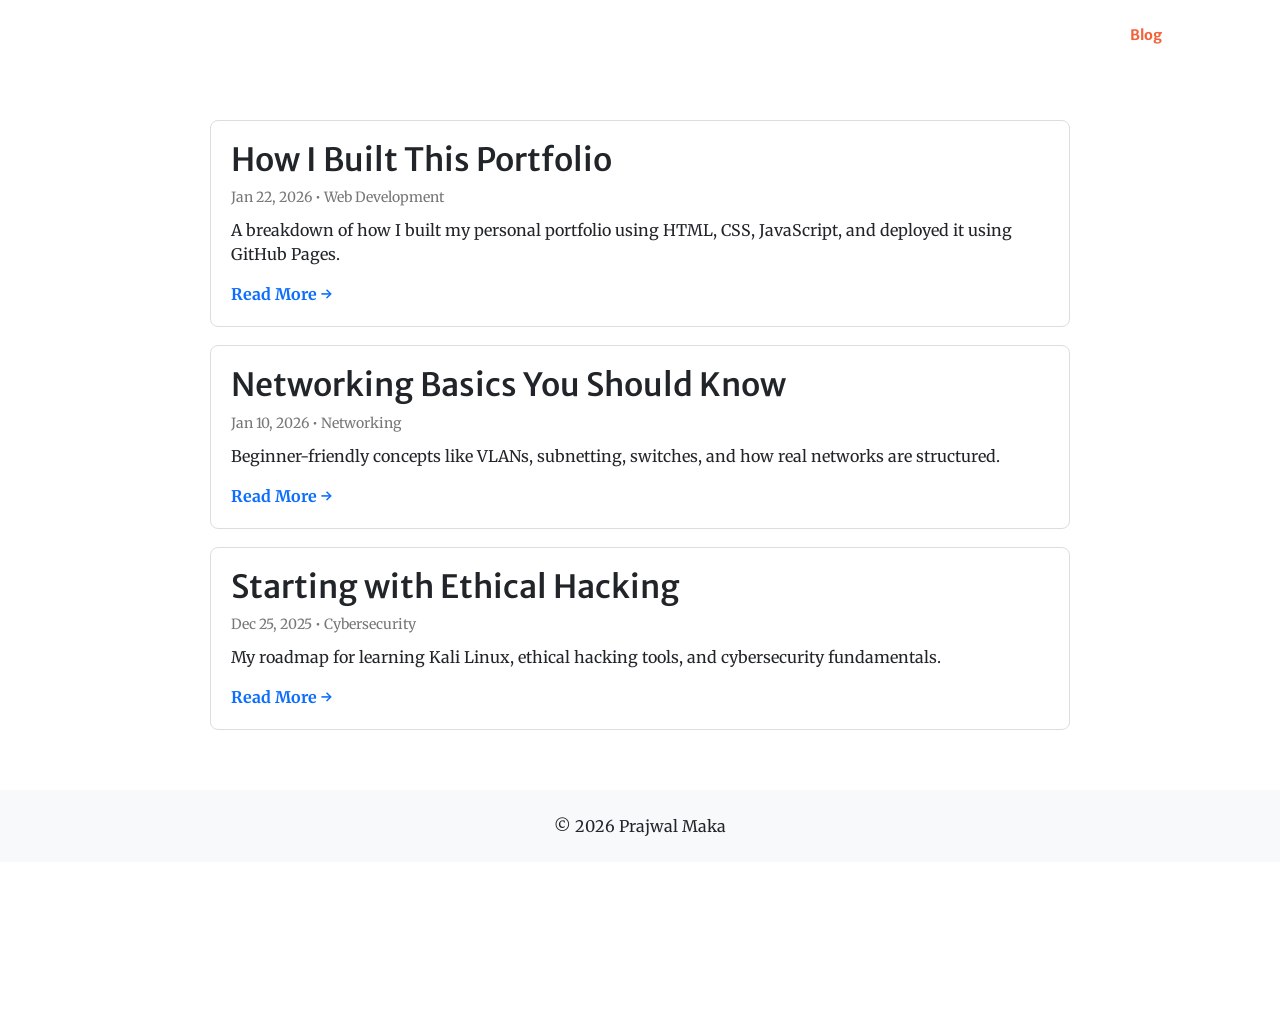
==== commit f9026d7e: "updated blog.html" ====
--- a/blog.html
+++ b/blog.html
@@ -1,94 +1,137 @@
 <!DOCTYPE html>
 <html lang="en">
+
 <head>
-  <meta charset="UTF-8">
-  <meta name="viewport" content="width=device-width, initial-scale=1.0">
-  <title>Blog | Prajwal Maka</title>
-  <link rel="stylesheet" href="CSS/styles.css">
-  <style>
-    /* Additional blog styles */
-    .blog-section {
-      max-width: 900px;
-      margin: 60px auto;
-      padding: 0 20px;
-    }
-    .blog-card {
-      border: 1px solid #ddd;
-      padding: 20px;
-      margin: 18px 0;
-      border-radius: 8px;
-      transition: 0.3s;
-    }
-    .blog-card:hover {
-      box-shadow: 0 2px 8px rgba(0,0,0,0.15);
-    }
-    .blog-card h2 {
-      margin: 0 0 8px;
-    }
-    .blog-meta {
-      color: #777;
-      font-size: 14px;
-      margin-bottom: 8px;
-    }
-    .read-more {
-      color: #007bff;
-      text-decoration: none;
-      font-weight: bold;
-    }
-    .read-more:hover {
-      text-decoration: underline;
-    }
-  </style>
+    <meta charset="utf-8" />
+    <meta name="viewport" content="width=device-width, initial-scale=1, shrink-to-fit=no" />
+    <title>Blog | Prajwal Maka</title>
+
+    <!-- Favicon -->
+    <link rel="icon" type="image/x-icon" href="assets/pr.png" />
+
+    <!-- Font Awesome -->
+    <link rel="stylesheet" href="https://cdnjs.cloudflare.com/ajax/libs/font-awesome/5.15.3/css/all.min.css" />
+
+    <!-- Bootstrap Icons -->
+    <link href="https://cdn.jsdelivr.net/npm/bootstrap-icons@1.5.0/font/bootstrap-icons.css" rel="stylesheet" />
+
+    <!-- Google Fonts -->
+    <link href="https://fonts.googleapis.com/css?family=Merriweather+Sans:400,700" rel="stylesheet" />
+    <link href="https://fonts.googleapis.com/css?family=Merriweather:400,300,700" rel="stylesheet" />
+
+    <!-- Core CSS -->
+    <link href="CSS/styles.css" rel="stylesheet" />
+
+    <!-- Blog-specific styles -->
+    <style>
+        .blog-section {
+            max-width: 900px;
+            margin: 120px auto 60px;
+            padding: 0 20px;
+        }
+
+        .blog-card {
+            border: 1px solid #ddd;
+            padding: 20px;
+            margin: 18px 0;
+            border-radius: 8px;
+            transition: 0.3s;
+            background: #fff;
+        }
+
+        .blog-card:hover {
+            box-shadow: 0 4px 12px rgba(0, 0, 0, 0.15);
+        }
+
+        .blog-card h2 {
+            margin-bottom: 8px;
+        }
+
+        .blog-meta {
+            color: #777;
+            font-size: 14px;
+            margin-bottom: 10px;
+        }
+
+        .read-more {
+            color: #0d6efd;
+            text-decoration: none;
+            font-weight: bold;
+        }
+
+        .read-more:hover {
+            text-decoration: underline;
+        }
+    </style>
 </head>
-<body>
 
-  <!-- Include your existing Header -->
-  <header class="header">
-    <a href="index.html" class="logo">Portfolio</a>
-    <nav class="navbar">
-      <a href="index.html">Home</a>
-      <a href="blog.html" class="active">Blog</a>
-      <a href="contact.html">Contact</a>
+<body id="page-top">
+
+    <!-- Navigation -->
+    <nav class="navbar navbar-expand-lg navbar-light fixed-top py-3" id="mainNav">
+        <div class="container px-4 px-lg-5">
+            <a class="navbar-brand" href="index.html">Prajwal Maka</a>
+            <button class="navbar-toggler navbar-toggler-right" type="button"
+                data-bs-toggle="collapse" data-bs-target="#navbarResponsive">
+                <span class="navbar-toggler-icon"></span>
+            </button>
+            <div class="collapse navbar-collapse" id="navbarResponsive">
+                <ul class="navbar-nav ms-auto my-2 my-lg-0">
+                    <li class="nav-item"><a class="nav-link" href="index.html#home">Home</a></li>
+                    <li class="nav-item"><a class="nav-link" href="index.html#about">About</a></li>
+                    <li class="nav-item"><a class="nav-link" href="index.html#services">Services</a></li>
+                    <li class="nav-item"><a class="nav-link" href="index.html#portfolio">Portfolio</a></li>
+                    <li class="nav-item"><a class="nav-link" href="index.html#contact">Contact</a></li>
+                    <li class="nav-item"><a class="nav-link active" href="blog.html">Blog</a></li>
+                </ul>
+            </div>
+        </div>
     </nav>
-  </header>
 
-  <!-- Blog content -->
-  <section class="blog-section">
+    <!-- Blog Section -->
+    <section class="blog-section">
 
-    <div class="blog-card">
-      <h2>How I Built This Portfolio</h2>
-      <div class="blog-meta">Posted on Jan 22, 2026 • Web Development</div>
-      <p>
-        In this post, I walk through how I structured my portfolio using HTML, CSS & JavaScript —
-        including responsive layout, animations and deployment on GitHub Pages.
-      </p>
-      <a href="#" class="read-more">Read More →</a>
-    </div>
+        <div class="blog-card">
+            <h2>How I Built This Portfolio</h2>
+            <div class="blog-meta">Jan 22, 2026 • Web Development</div>
+            <p>
+                A breakdown of how I built my personal portfolio using HTML, CSS, JavaScript,
+                and deployed it using GitHub Pages.
+            </p>
+            <a href="#" class="read-more">Read More →</a>
+        </div>
 
-    <div class="blog-card">
-      <h2>Networking Basics You Should Know</h2>
-      <div class="blog-meta">Posted on Jan 10, 2026 • IT & Networking</div>
-      <p>
-        A beginner-friendly guide to VLANs, subnetting, and practical networking tools.
-      </p>
-      <a href="#" class="read-more">Read More →</a>
-    </div>
+        <div class="blog-card">
+            <h2>Networking Basics You Should Know</h2>
+            <div class="blog-meta">Jan 10, 2026 • Networking</div>
+            <p>
+                Beginner-friendly concepts like VLANs, subnetting, switches, and
+                how real networks are structured.
+            </p>
+            <a href="#" class="read-more">Read More →</a>
+        </div>
 
-    <div class="blog-card">
-      <h2>Starting with Ethical Hacking</h2>
-      <div class="blog-meta">Posted on Dec 25, 2025 • Cybersecurity</div>
-      <p>
-        Kali Linux, tools, tips and ethical hacking basics for beginners.
-      </p>
-      <a href="#" class="read-more">Read More →</a>
-    </div>
+        <div class="blog-card">
+            <h2>Starting with Ethical Hacking</h2>
+            <div class="blog-meta">Dec 25, 2025 • Cybersecurity</div>
+            <p>
+                My roadmap for learning Kali Linux, ethical hacking tools,
+                and cybersecurity fundamentals.
+            </p>
+            <a href="#" class="read-more">Read More →</a>
+        </div>
 
-  </section>
+    </section>
 
-  <!-- Footer -->
-  <footer class="footer">
-    <p>&copy; 2026 Prajwal Maka</p>
-  </footer>
+    <!-- Footer -->
+    <footer class="footer py-4 bg-light">
+        <div class="container text-center">
+            <p class="mb-0">© 2026 Prajwal Maka</p>
+        </div>
+    </footer>
 
+    <!-- Bootstrap JS -->
+    <script src="https://cdn.jsdelivr.net/npm/bootstrap@5.2.3/dist/js/bootstrap.bundle.min.js"></script>
 </body>
+
 </html>
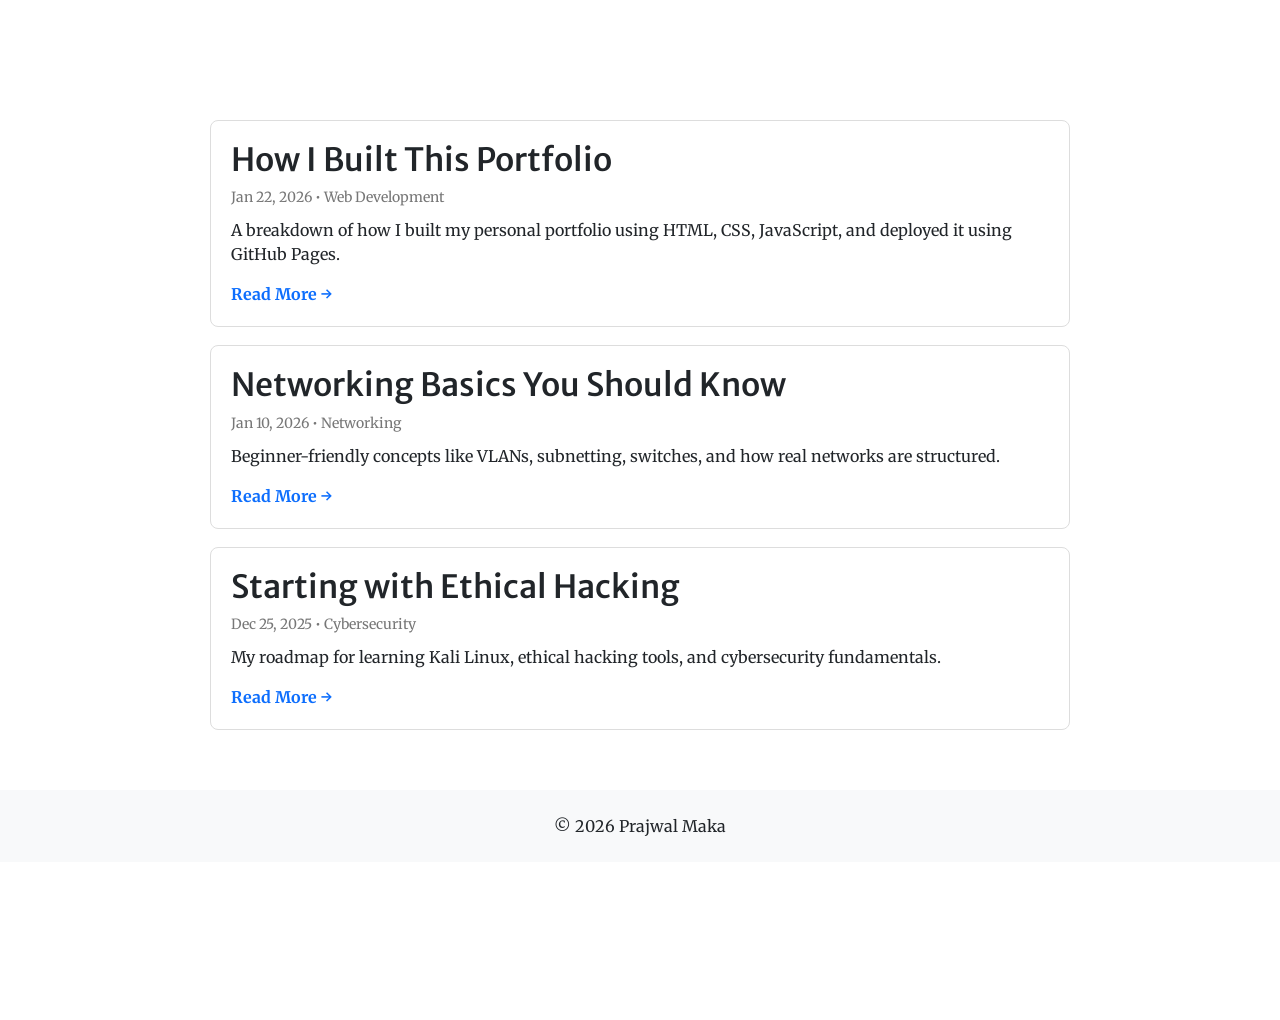
==== commit ca66e151: "Update blog.html Removed navigation links from the navbar." ====
--- a/blog.html
+++ b/blog.html
@@ -76,14 +76,6 @@
                 <span class="navbar-toggler-icon"></span>
             </button>
             <div class="collapse navbar-collapse" id="navbarResponsive">
-                <ul class="navbar-nav ms-auto my-2 my-lg-0">
-                    <li class="nav-item"><a class="nav-link" href="index.html#home">Home</a></li>
-                    <li class="nav-item"><a class="nav-link" href="index.html#about">About</a></li>
-                    <li class="nav-item"><a class="nav-link" href="index.html#services">Services</a></li>
-                    <li class="nav-item"><a class="nav-link" href="index.html#portfolio">Portfolio</a></li>
-                    <li class="nav-item"><a class="nav-link" href="index.html#contact">Contact</a></li>
-                    <li class="nav-item"><a class="nav-link active" href="blog.html">Blog</a></li>
-                </ul>
             </div>
         </div>
     </nav>
